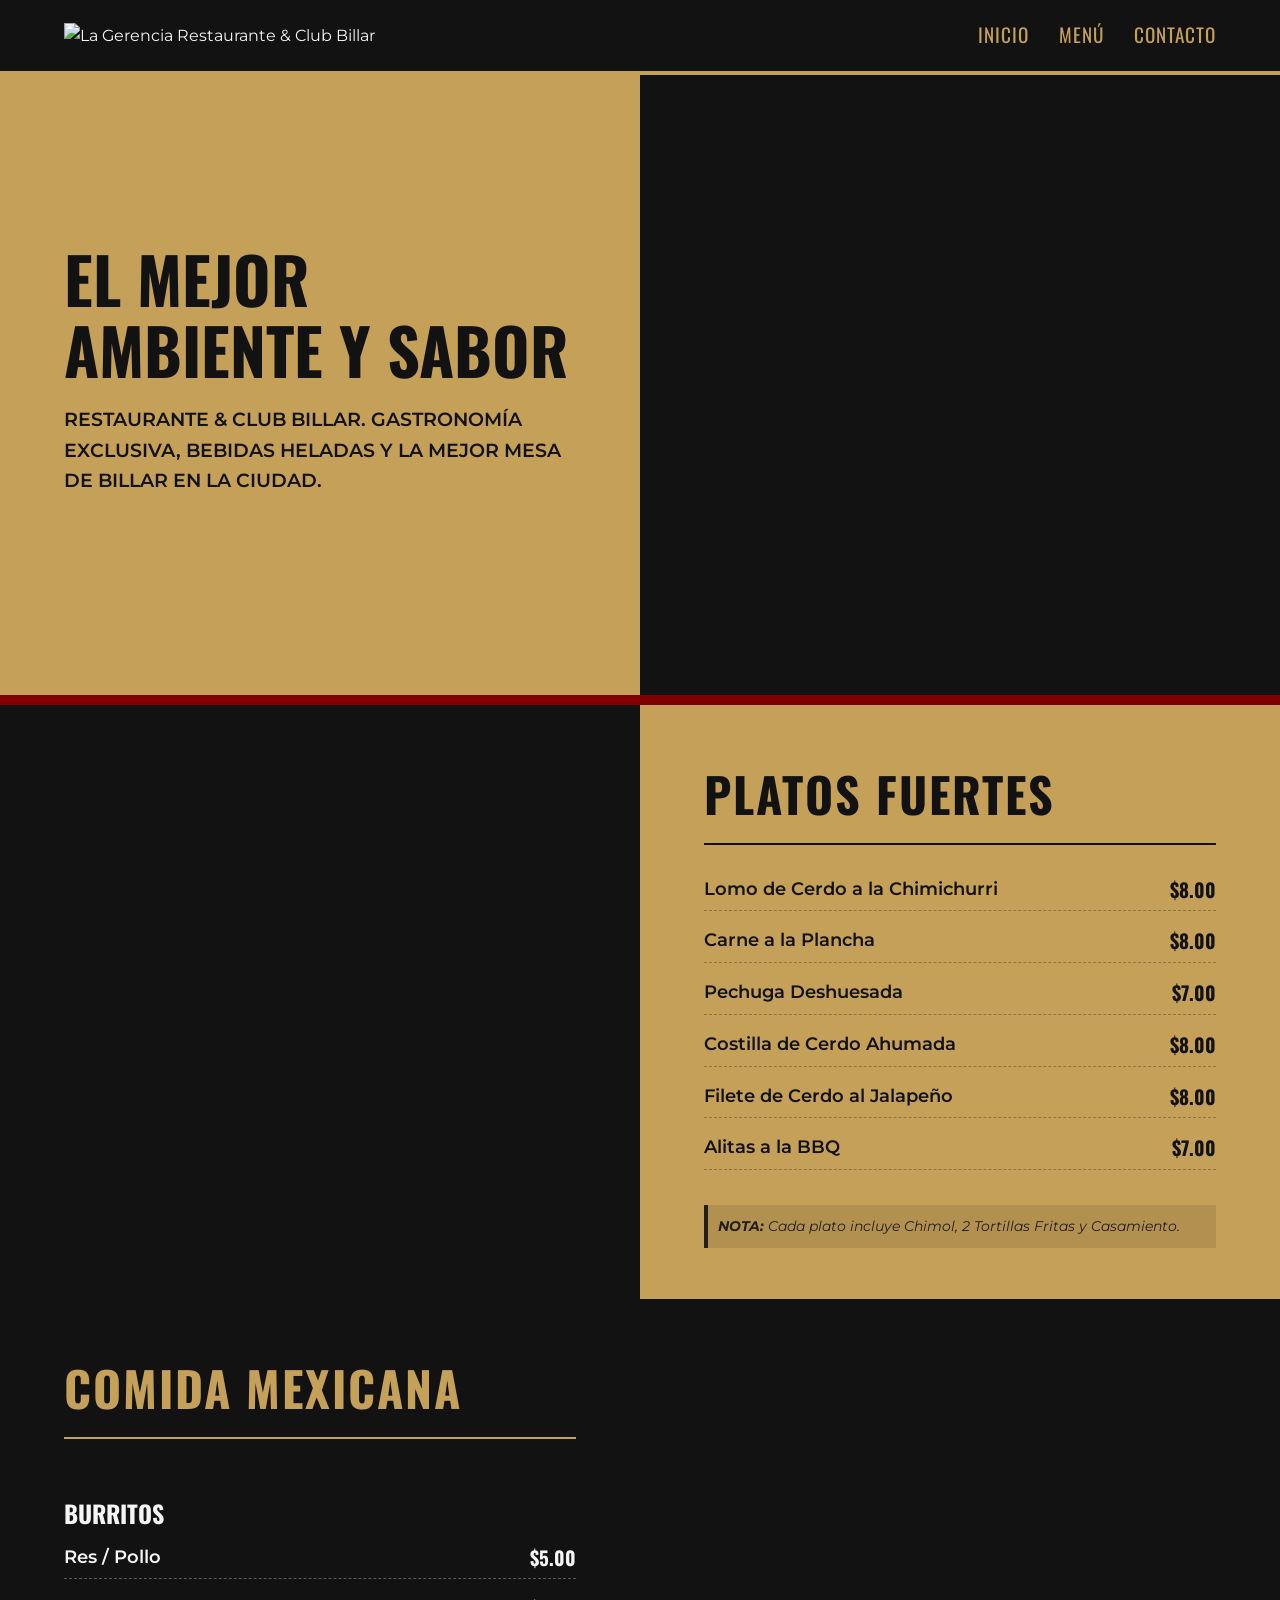
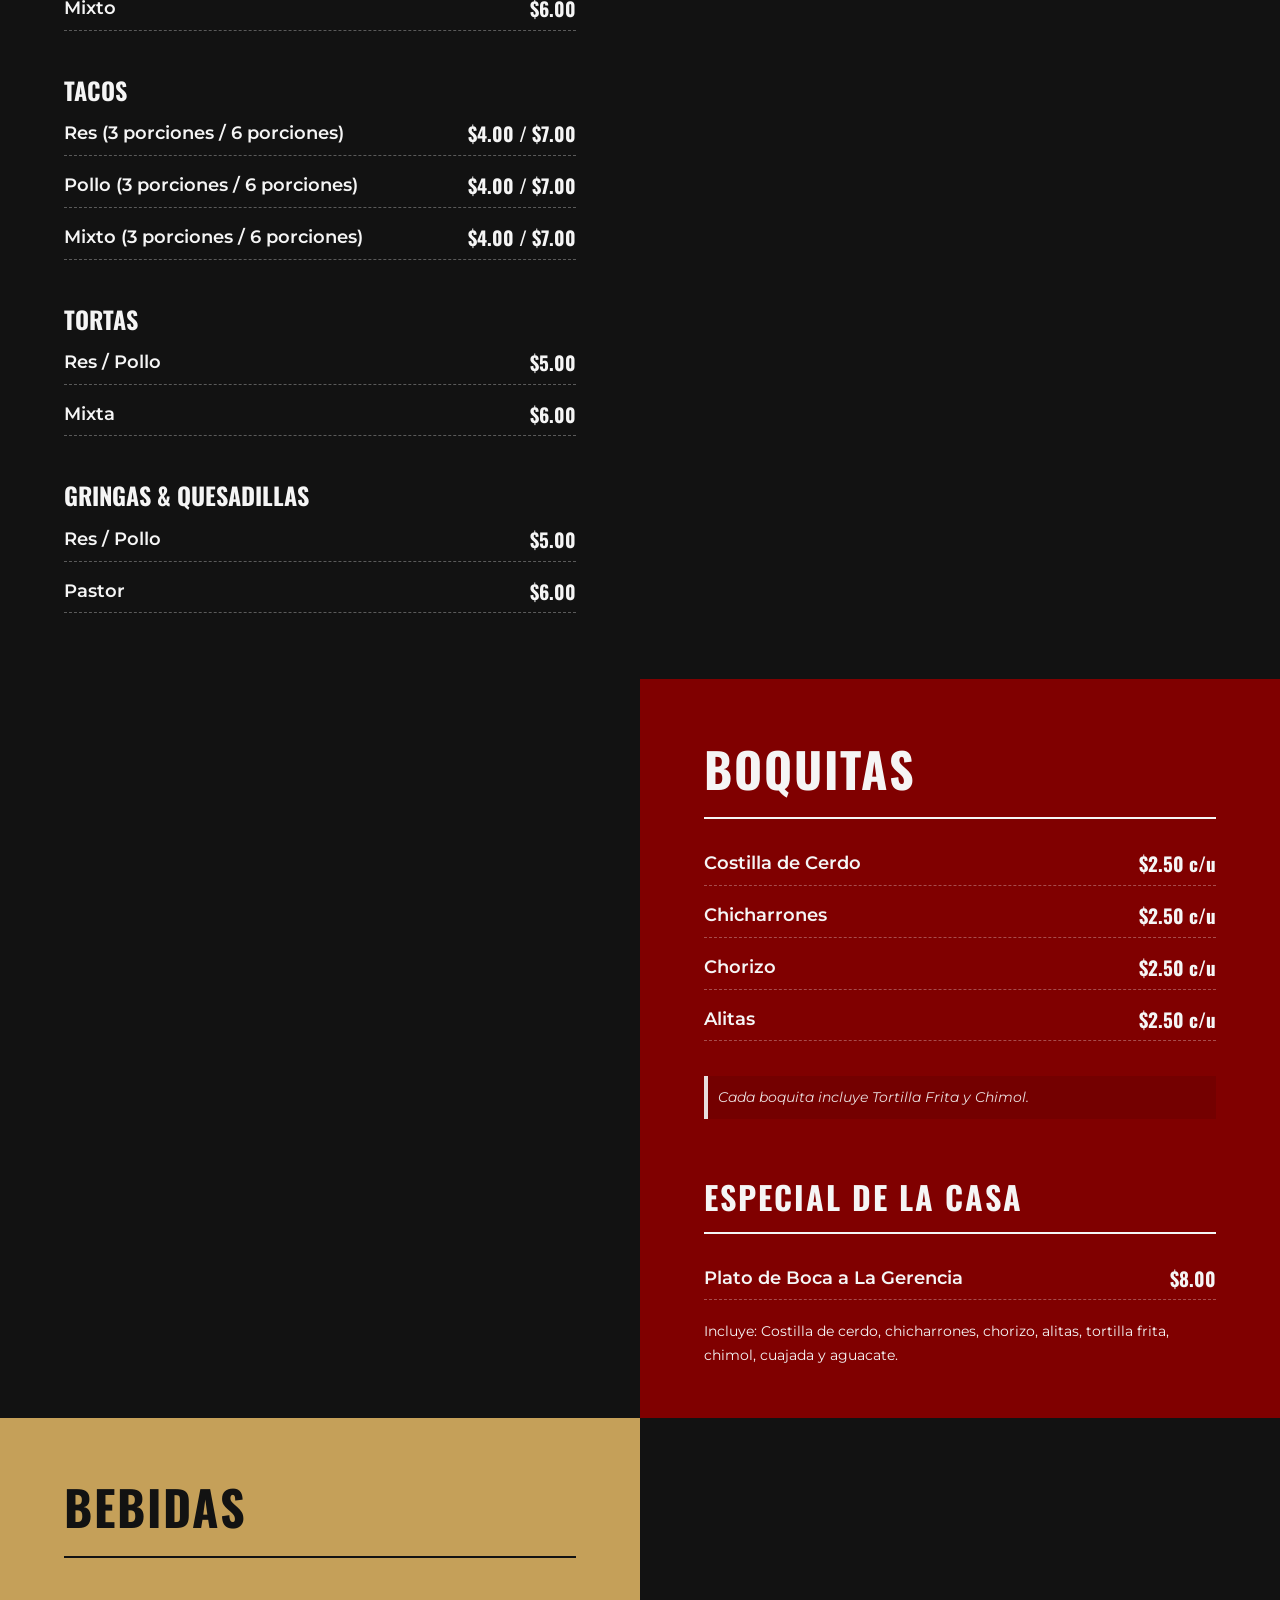
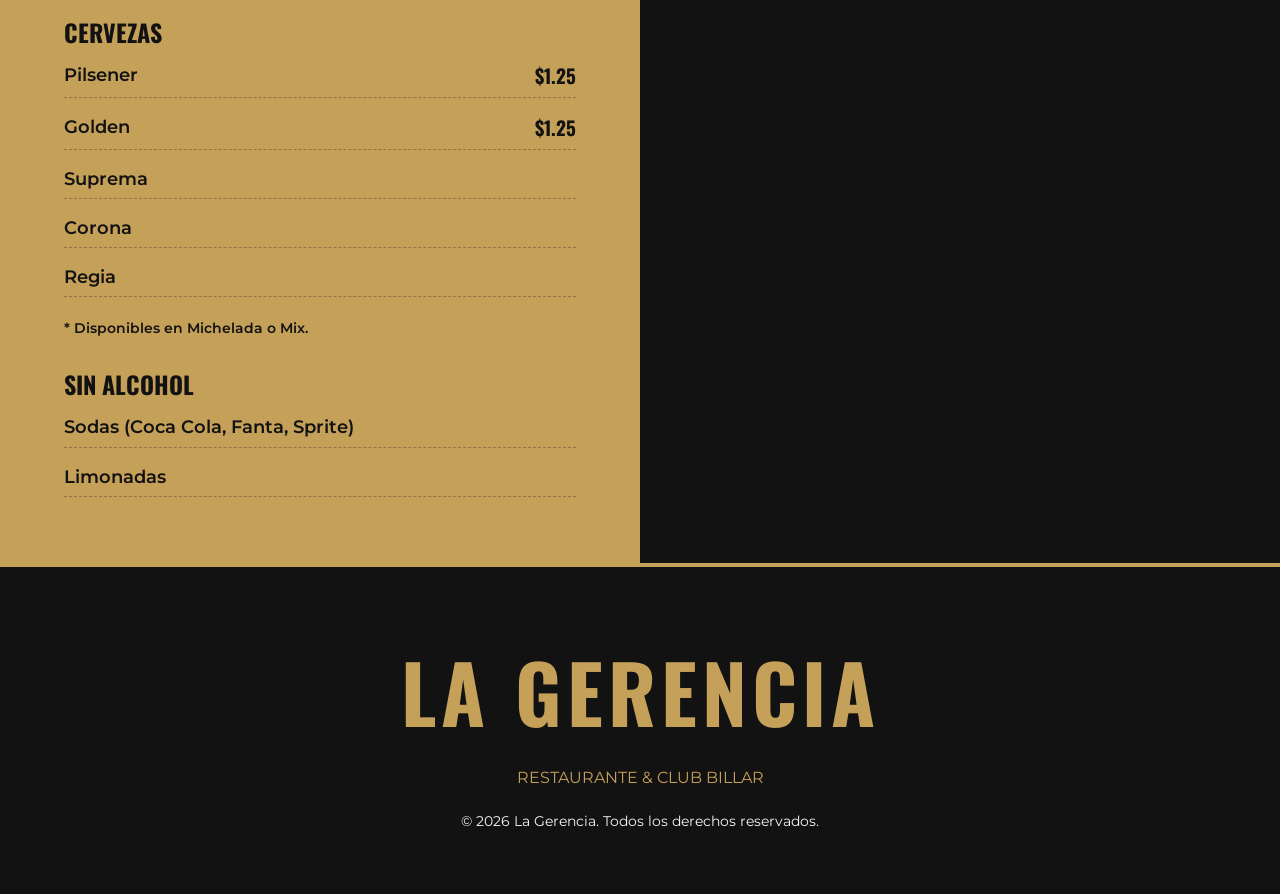
==== index.html @ 551b61a9 "Create index.html" ====
<!DOCTYPE html>
<html lang="es">
<head>
    <meta charset="UTF-8">
    <meta name="viewport" content="width=device-width, initial-scale=1.0">
    <title>La Gerencia - Restaurante & Club Billar</title>
    <link rel="preconnect" href="https://fonts.googleapis.com">
    <link rel="preconnect" href="https://fonts.gstatic.com" crossorigin>
    <link href="https://fonts.googleapis.com/css2?family=Oswald:wght@400;600;700&family=Montserrat:wght@300;400;600&display=swap" rel="stylesheet">
    
    <style>
        /*
         * © 2026 La Gerencia - Restaurante & Club Billar
         * Todos los derechos reservados.
         * Código desarrollado por Willy para La Gerencia.
         */

        * {
            margin: 0;
            padding: 0;
            box-sizing: border-box;
        }

        body {
            background-color: #121212;
            color: #F5F5F5;
            font-family: 'Montserrat', sans-serif;
            line-height: 1.6;
        }

        h1, h2, h3, h4 {
            font-family: 'Oswald', sans-serif;
            text-transform: uppercase;
        }

        header {
            display: flex;
            justify-content: space-between;
            align-items: center;
            padding: 20px 5%;
            background-color: #121212;
            border-bottom: 4px solid #C5A059;
            position: sticky;
            top: 0;
            z-index: 100;
        }

        .logo-container img {
            height: 80px;
            object-fit: contain;
        }

        nav ul {
            list-style: none;
            display: flex;
            gap: 30px;
        }

        nav ul li a {
            color: #C5A059;
            text-decoration: none;
            font-family: 'Oswald', sans-serif;
            font-size: 1.2rem;
            letter-spacing: 1px;
            transition: color 0.3s ease;
        }

        nav ul li a:hover {
            color: #800000;
        }

        .hero {
            display: grid;
            grid-template-columns: 1fr 1fr;
            min-height: 70vh;
            border-bottom: 10px solid #800000;
        }

        .hero-text {
            background-color: #C5A059;
            color: #121212;
            padding: 10%;
            display: flex;
            flex-direction: column;
            justify-content: center;
        }

        .hero-text h1 {
            font-size: 4rem;
            line-height: 1.1;
            margin-bottom: 20px;
        }

        .hero-text p {
            font-size: 1.2rem;
            font-weight: 600;
            margin-bottom: 30px;
        }

        .hero-image {
            background-image: url('https://images.unsplash.com/photo-1605338166540-eb5bf6364023?q=80&w=1000&auto=format&fit=crop');
            background-size: cover;
            background-position: center;
        }

        .editorial-section {
            display: grid;
            grid-template-columns: 1fr 1fr;
        }

        .editorial-content {
            padding: 8% 10%;
            display: flex;
            flex-direction: column;
            justify-content: center;
        }

        .editorial-image {
            background-size: cover;
            background-position: center;
            min-height: 500px;
        }

        .bg-black { background-color: #121212; color: #F5F5F5; }
        .bg-gold { background-color: #C5A059; color: #121212; }
        .bg-red { background-color: #800000; color: #F5F5F5; }

        .section-title {
            font-size: 3rem;
            margin-bottom: 30px;
            letter-spacing: 2px;
            border-bottom: 2px solid currentColor;
            padding-bottom: 10px;
        }

        .menu-list {
            list-style: none;
            width: 100%;
        }

        .menu-item {
            display: flex;
            justify-content: space-between;
            margin-bottom: 15px;
            font-size: 1.1rem;
            border-bottom: 1px dashed rgba(255,255,255,0.3);
            padding-bottom: 5px;
        }

        .bg-gold .menu-item { border-bottom: 1px dashed rgba(18,18,18,0.3); }

        .menu-item-name { font-weight: 600; }
        .menu-item-price { font-weight: 700; font-family: 'Oswald', sans-serif; font-size: 1.2rem; }
        
        .menu-note {
            margin-top: 20px;
            font-size: 0.9rem;
            font-style: italic;
            opacity: 0.9;
            background-color: rgba(0,0,0,0.1);
            padding: 10px;
            border-left: 4px solid currentColor;
        }

        .sub-category {
            margin-top: 25px;
            margin-bottom: 10px;
            font-size: 1.5rem;
            font-weight: 700;
            color: currentColor;
        }

        footer {
            background-color: #121212;
            color: #C5A059;
            text-align: center;
            padding: 60px 20px;
            border-top: 4px solid #C5A059;
        }

        footer h2 {
            font-size: 5rem;
            letter-spacing: 5px;
            margin-bottom: 10px;
        }

        @media (max-width: 768px) {
            .hero, .editorial-section {
                grid-template-columns: 1fr;
            }
            .hero-text h1 { font-size: 3rem; }
            nav ul { flex-direction: column; gap: 10px; text-align: right;}
            .editorial-image { min-height: 300px; }
            footer h2 { font-size: 3rem; }
        }
    </style>
</head>
<body>

    <header>
        <div class="logo-container">
            <img src="logo.png" alt="La Gerencia Restaurante & Club Billar">
        </div>
        <nav>
            <ul>
                <li><a href="#inicio">INICIO</a></li>
                <li><a href="#menu">MENÚ</a></li>
                <li><a href="#contacto">CONTACTO</a></li>
            </ul>
        </nav>
    </header>

    <section id="inicio" class="hero">
        <div class="hero-text">
            <h1>EL MEJOR AMBIENTE Y SABOR</h1>
            <p>RESTAURANTE & CLUB BILLAR. GASTRONOMÍA EXCLUSIVA, BEBIDAS HELADAS Y LA MEJOR MESA DE BILLAR EN LA CIUDAD.</p>
        </div>
        <div class="hero-image"></div>
    </section>

    <section id="menu" class="editorial-section">
        <div class="editorial-image" style="background-image: url('https://images.unsplash.com/photo-1544025162-833215be15f7?q=80&w=1000&auto=format&fit=crop');"></div>
        
        <div class="editorial-content bg-gold">
            <h2 class="section-title">Platos Fuertes</h2>
            <ul class="menu-list">
                <li class="menu-item">
                    <span class="menu-item-name">Lomo de Cerdo a la Chimichurri</span>
                    <span class="menu-item-price">$8.00</span>
                </li>
                <li class="menu-item">
                    <span class="menu-item-name">Carne a la Plancha</span>
                    <span class="menu-item-price">$8.00</span>
                </li>
                <li class="menu-item">
                    <span class="menu-item-name">Pechuga Deshuesada</span>
                    <span class="menu-item-price">$7.00</span>
                </li>
                <li class="menu-item">
                    <span class="menu-item-name">Costilla de Cerdo Ahumada</span>
                    <span class="menu-item-price">$8.00</span>
                </li>
                <li class="menu-item">
                    <span class="menu-item-name">Filete de Cerdo al Jalapeño</span>
                    <span class="menu-item-price">$8.00</span>
                </li>
                <li class="menu-item">
                    <span class="menu-item-name">Alitas a la BBQ</span>
                    <span class="menu-item-price">$7.00</span>
                </li>
            </ul>
            <div class="menu-note">
                <strong>NOTA:</strong> Cada plato incluye Chimol, 2 Tortillas Fritas y Casamiento.
            </div>
        </div>
    </section>

    <section class="editorial-section">
        <div class="editorial-content bg-black">
            <h2 class="section-title" style="color: #C5A059;">Comida Mexicana</h2>
            
            <h3 class="sub-category">Burritos</h3>
            <ul class="menu-list">
                <li class="menu-item"><span class="menu-item-name">Res / Pollo</span><span class="menu-item-price">$5.00</span></li>
                <li class="menu-item"><span class="menu-item-name">Mixto</span><span class="menu-item-price">$6.00</span></li>
            </ul>

            <h3 class="sub-category">Tacos</h3>
            <ul class="menu-list">
                <li class="menu-item"><span class="menu-item-name">Res (3 porciones / 6 porciones)</span><span class="menu-item-price">$4.00 / $7.00</span></li>
                <li class="menu-item"><span class="menu-item-name">Pollo (3 porciones / 6 porciones)</span><span class="menu-item-price">$4.00 / $7.00</span></li>
                <li class="menu-item"><span class="menu-item-name">Mixto (3 porciones / 6 porciones)</span><span class="menu-item-price">$4.00 / $7.00</span></li>
            </ul>

            <h3 class="sub-category">Tortas</h3>
            <ul class="menu-list">
                <li class="menu-item"><span class="menu-item-name">Res / Pollo</span><span class="menu-item-price">$5.00</span></li>
                <li class="menu-item"><span class="menu-item-name">Mixta</span><span class="menu-item-price">$6.00</span></li>
            </ul>

            <h3 class="sub-category">Gringas & Quesadillas</h3>
            <ul class="menu-list">
                <li class="menu-item"><span class="menu-item-name">Res / Pollo</span><span class="menu-item-price">$5.00</span></li>
                <li class="menu-item"><span class="menu-item-name">Pastor</span><span class="menu-item-price">$6.00</span></li>
            </ul>
        </div>
        <div class="editorial-image" style="background-image: url('https://images.unsplash.com/photo-1551504734-5ee1c4a1479b?q=80&w=1000&auto=format&fit=crop');"></div>
    </section>

    <section class="editorial-section">
        <div class="editorial-image" style="background-image: url('https://images.unsplash.com/photo-1628840042765-356cda07504e?q=80&w=1000&auto=format&fit=crop');"></div>
        
        <div class="editorial-content bg-red">
            <h2 class="section-title">Boquitas</h2>
            <ul class="menu-list">
                <li class="menu-item">
                    <span class="menu-item-name">Costilla de Cerdo</span>
                    <span class="menu-item-price">$2.50 c/u</span>
                </li>
                <li class="menu-item">
                    <span class="menu-item-name">Chicharrones</span>
                    <span class="menu-item-price">$2.50 c/u</span>
                </li>
                <li class="menu-item">
                    <span class="menu-item-name">Chorizo</span>
                    <span class="menu-item-price">$2.50 c/u</span>
                </li>
                <li class="menu-item">
                    <span class="menu-item-name">Alitas</span>
                    <span class="menu-item-price">$2.50 c/u</span>
                </li>
            </ul>
            <div class="menu-note">
                Cada boquita incluye Tortilla Frita y Chimol.
            </div>

            <br><br>
            <h2 class="section-title" style="font-size: 2rem;">Especial de la Casa</h2>
            <ul class="menu-list">
                <li class="menu-item">
                    <span class="menu-item-name">Plato de Boca a La Gerencia</span>
                    <span class="menu-item-price">$8.00</span>
                </li>
            </ul>
            <p style="font-size: 0.9rem; margin-top: 5px;">Incluye: Costilla de cerdo, chicharrones, chorizo, alitas, tortilla frita, chimol, cuajada y aguacate.</p>
        </div>
    </section>

    <section class="editorial-section">
        <div class="editorial-content bg-gold">
            <h2 class="section-title">Bebidas</h2>
            
            <h3 class="sub-category">Cervezas</h3>
            <ul class="menu-list">
                <li class="menu-item"><span class="menu-item-name">Pilsener</span><span class="menu-item-price">$1.25</span></li>
                <li class="menu-item"><span class="menu-item-name">Golden</span><span class="menu-item-price">$1.25</span></li>
                <li class="menu-item"><span class="menu-item-name">Suprema</span><span class="menu-item-price"></span></li>
                <li class="menu-item"><span class="menu-item-name">Corona</span><span class="menu-item-price"></span></li>
                <li class="menu-item"><span class="menu-item-name">Regia</span><span class="menu-item-price"></span></li>
            </ul>
            <p style="font-size: 0.9rem; margin-top: 5px; font-weight: 600;">* Disponibles en Michelada o Mix.</p>

            <h3 class="sub-category">Sin Alcohol</h3>
            <ul class="menu-list">
                <li class="menu-item"><span class="menu-item-name">Sodas (Coca Cola, Fanta, Sprite)</span><span class="menu-item-price"></span></li>
                <li class="menu-item"><span class="menu-item-name">Limonadas</span><span class="menu-item-price"></span></li>
            </ul>
        </div>
        <div class="editorial-image" style="background-image: url('https://images.unsplash.com/photo-1536935338788-846bb9981813?q=80&w=1000&auto=format&fit=crop');"></div>
    </section>

    <footer id="contacto">
        <h2>LA GERENCIA</h2>
        <p>RESTAURANTE & CLUB BILLAR</p>
        <p style="margin-top: 20px; font-family: 'Montserrat', sans-serif; font-size: 0.9rem; color: #F5F5F5;">
            © 2026 La Gerencia. Todos los derechos reservados.
        </p>
    </footer>

</body>
</html>
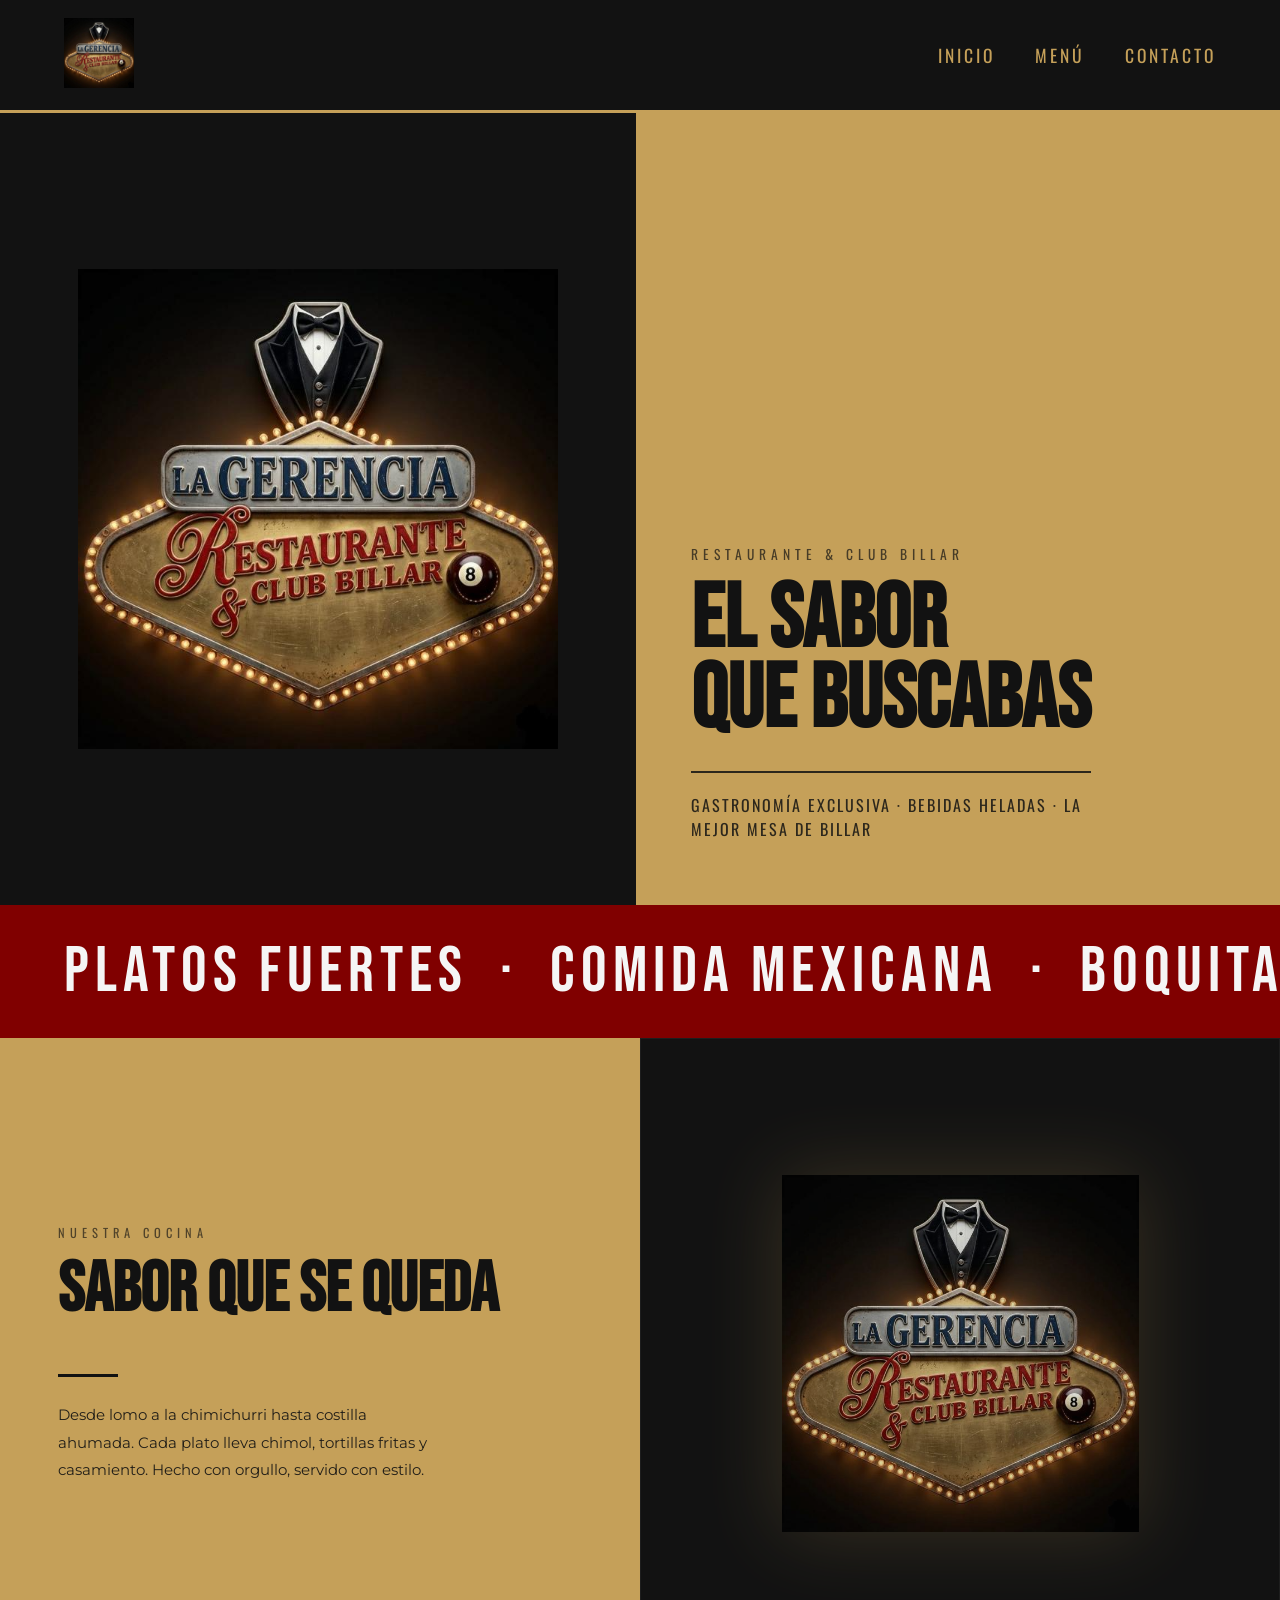
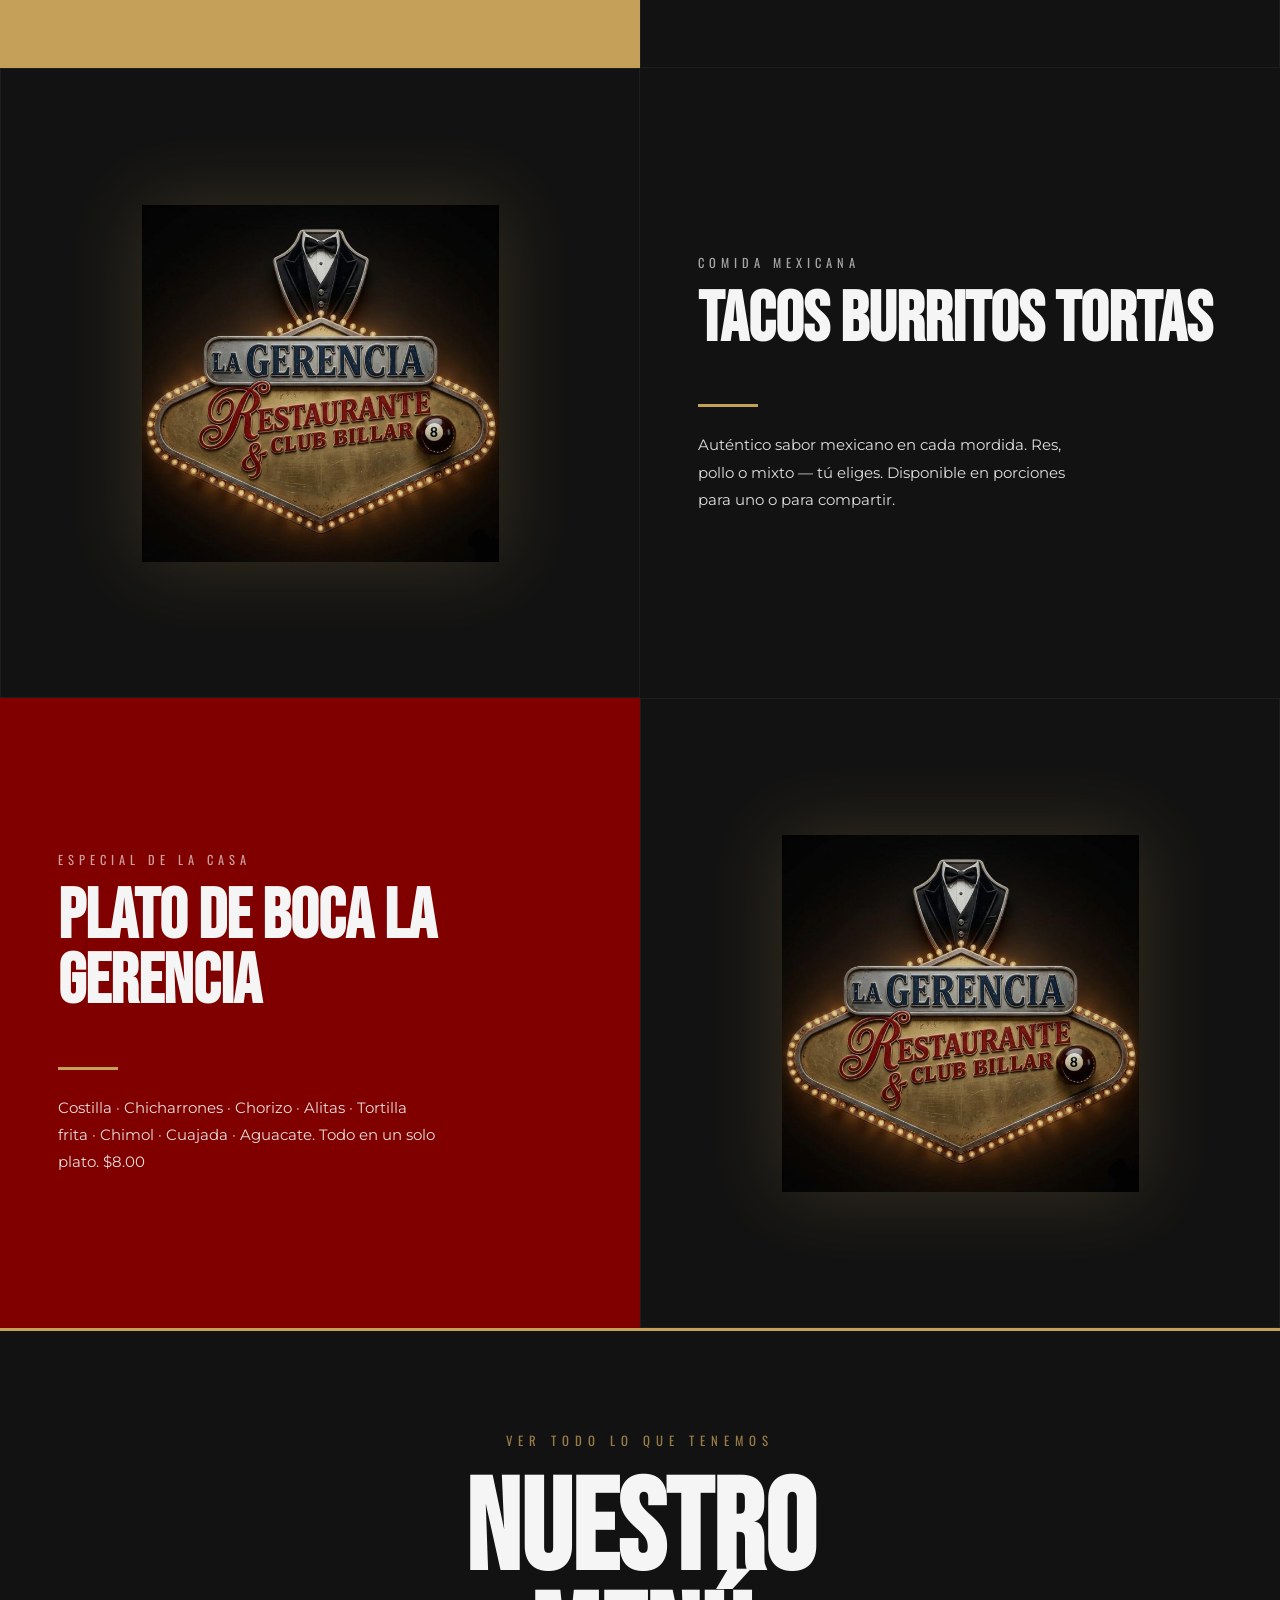
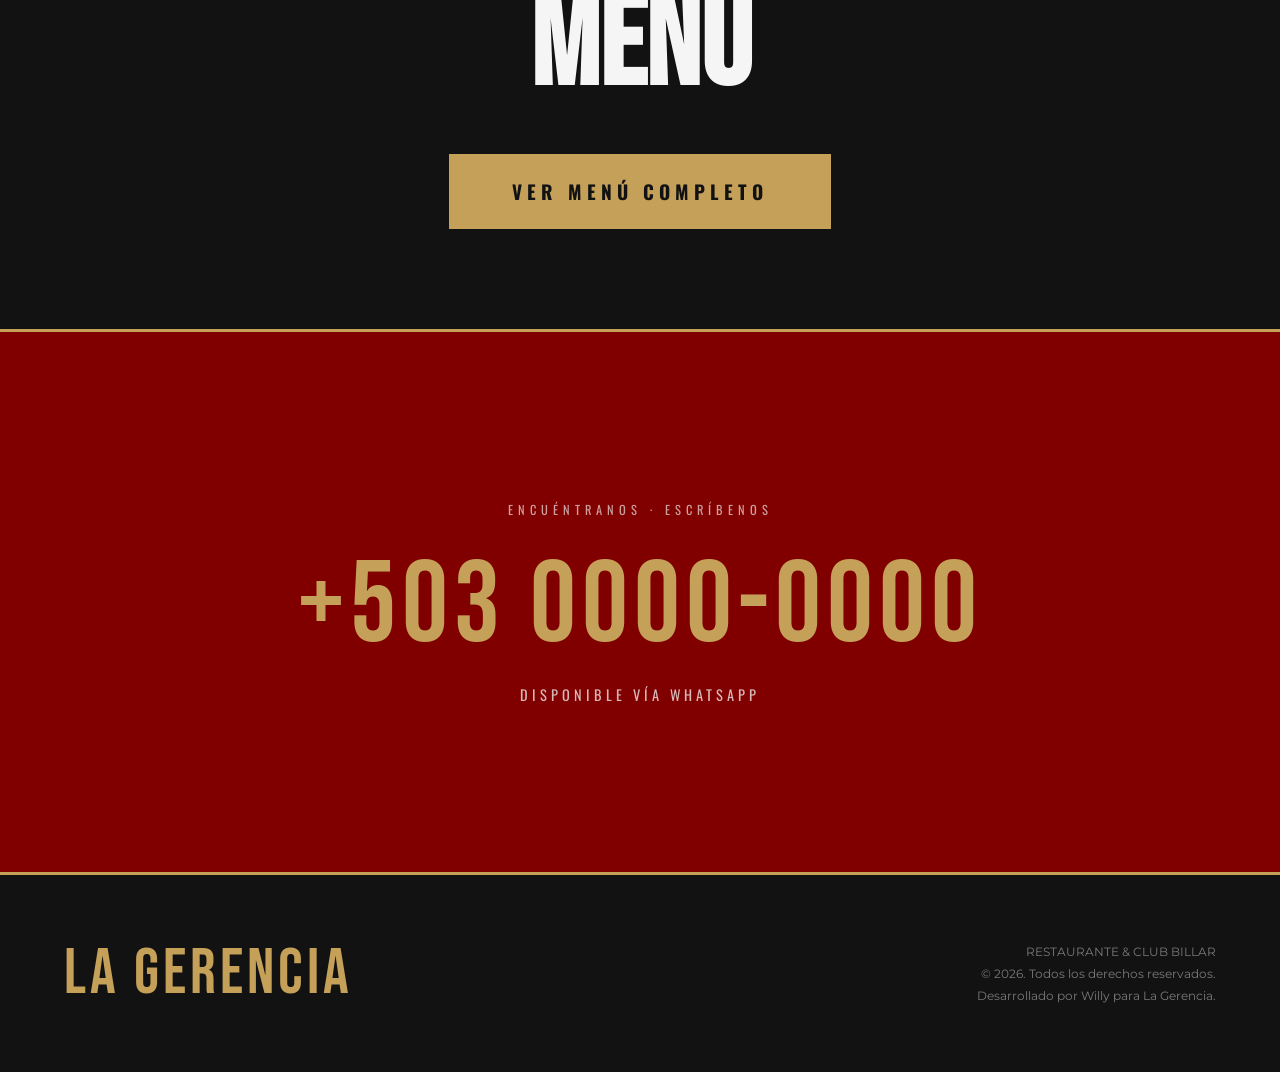
==== commit 94e646d2: "Fix title and update styles in index.html" ====
--- a/index.html
+++ b/index.html
@@ -3,358 +3,451 @@
 <head>
     <meta charset="UTF-8">
     <meta name="viewport" content="width=device-width, initial-scale=1.0">
-    <title>La Gerencia - Restaurante & Club Billar</title>
+    <title>La Gerencia — Restaurante & Club Billar</title>
     <link rel="preconnect" href="https://fonts.googleapis.com">
     <link rel="preconnect" href="https://fonts.gstatic.com" crossorigin>
-    <link href="https://fonts.googleapis.com/css2?family=Oswald:wght@400;600;700&family=Montserrat:wght@300;400;600&display=swap" rel="stylesheet">
-    
+    <link href="https://fonts.googleapis.com/css2?family=Oswald:wght@400;600;700&family=Bebas+Neue&family=Montserrat:wght@300;400;600&display=swap" rel="stylesheet">
+
     <style>
         /*
-         * © 2026 La Gerencia - Restaurante & Club Billar
+         * © 2026 La Gerencia — Restaurante & Club Billar
          * Todos los derechos reservados.
          * Código desarrollado por Willy para La Gerencia.
          */
 
-        * {
-            margin: 0;
-            padding: 0;
-            box-sizing: border-box;
-        }
+        * { margin: 0; padding: 0; box-sizing: border-box; }
+
+        html { scroll-behavior: smooth; }
 
         body {
             background-color: #121212;
             color: #F5F5F5;
             font-family: 'Montserrat', sans-serif;
-            line-height: 1.6;
-        }
-
-        h1, h2, h3, h4 {
-            font-family: 'Oswald', sans-serif;
-            text-transform: uppercase;
-        }
-
+            overflow-x: hidden;
+        }
+
+        /* ── HEADER ── */
         header {
             display: flex;
             justify-content: space-between;
             align-items: center;
-            padding: 20px 5%;
-            background-color: #121212;
-            border-bottom: 4px solid #C5A059;
+            padding: 18px 5%;
+            background-color: #121212;
+            border-bottom: 3px solid #C5A059;
             position: sticky;
             top: 0;
-            z-index: 100;
+            z-index: 200;
         }
 
         .logo-container img {
-            height: 80px;
+            height: 70px;
             object-fit: contain;
         }
 
         nav ul {
             list-style: none;
             display: flex;
-            gap: 30px;
+            gap: 40px;
         }
 
         nav ul li a {
             color: #C5A059;
             text-decoration: none;
             font-family: 'Oswald', sans-serif;
-            font-size: 1.2rem;
-            letter-spacing: 1px;
-            transition: color 0.3s ease;
-        }
-
-        nav ul li a:hover {
-            color: #800000;
-        }
-
+            font-size: 1.1rem;
+            letter-spacing: 3px;
+            transition: color 0.3s;
+        }
+
+        nav ul li a:hover { color: #800000; }
+
+        /* ── HERO ── */
         .hero {
             display: grid;
             grid-template-columns: 1fr 1fr;
+            min-height: 88vh;
+        }
+
+        .hero-left {
+            background-color: #121212;
+            display: flex;
+            align-items: center;
+            justify-content: center;
+            padding: 8%;
+            border-right: 4px solid #C5A059;
+        }
+
+        .hero-left img {
+            width: 100%;
+            max-width: 480px;
+            object-fit: contain;
+        }
+
+        .hero-right {
+            background-color: #C5A059;
+            display: flex;
+            flex-direction: column;
+            justify-content: flex-end;
+            padding: 8% 8% 10%;
+        }
+
+        .hero-right .eyebrow {
+            font-family: 'Oswald', sans-serif;
+            font-size: 0.85rem;
+            letter-spacing: 5px;
+            color: #121212;
+            opacity: 0.7;
+            margin-bottom: 16px;
+        }
+
+        .hero-right h1 {
+            font-family: 'Bebas Neue', sans-serif;
+            font-size: clamp(4rem, 7vw, 7rem);
+            line-height: 0.9;
+            color: #121212;
+            text-transform: uppercase;
+            margin-bottom: 30px;
+        }
+
+        .hero-right .tagline {
+            font-family: 'Oswald', sans-serif;
+            font-size: 1rem;
+            letter-spacing: 2px;
+            color: #121212;
+            opacity: 0.85;
+            border-top: 2px solid #121212;
+            padding-top: 20px;
+            max-width: 400px;
+        }
+
+        /* ── BANDA FULL WIDTH ── */
+        .band {
+            background-color: #800000;
+            padding: 28px 5%;
+            overflow: hidden;
+        }
+
+        .band-text {
+            font-family: 'Bebas Neue', sans-serif;
+            font-size: clamp(2.5rem, 5vw, 4.5rem);
+            letter-spacing: 6px;
+            color: #F5F5F5;
+            white-space: nowrap;
+            animation: marquee 18s linear infinite;
+            display: inline-block;
+        }
+
+        @keyframes marquee {
+            from { transform: translateX(0); }
+            to   { transform: translateX(-50%); }
+        }
+
+        /* ── SECCIÓN EDITORIAL (split) ── */
+        .split {
+            display: grid;
+            grid-template-columns: 1fr 1fr;
             min-height: 70vh;
-            border-bottom: 10px solid #800000;
-        }
-
-        .hero-text {
+        }
+
+        .split-img {
+            background-color: #121212;
+            display: flex;
+            align-items: center;
+            justify-content: center;
+            padding: 10%;
+            border: 1px solid #1e1e1e;
+        }
+
+        .split-img img {
+            width: 70%;
+            opacity: 0.85;
+            filter: drop-shadow(0 0 40px rgba(197,160,89,0.25));
+        }
+
+        .split-text {
+            display: flex;
+            flex-direction: column;
+            justify-content: center;
+            padding: 10% 9%;
+        }
+
+        .split-text.gold-bg  { background-color: #C5A059; color: #121212; }
+        .split-text.black-bg { background-color: #121212; color: #F5F5F5; }
+        .split-text.red-bg   { background-color: #800000; color: #F5F5F5; }
+
+        .label {
+            font-family: 'Oswald', sans-serif;
+            font-size: 0.78rem;
+            letter-spacing: 5px;
+            opacity: 0.65;
+            margin-bottom: 16px;
+            text-transform: uppercase;
+        }
+
+        .split-text h2 {
+            font-family: 'Bebas Neue', sans-serif;
+            font-size: clamp(3rem, 5.5vw, 5.5rem);
+            line-height: 0.92;
+            text-transform: uppercase;
+            margin-bottom: 28px;
+        }
+
+        .split-text p {
+            font-size: 0.95rem;
+            font-weight: 400;
+            line-height: 1.8;
+            opacity: 0.9;
+            max-width: 380px;
+        }
+
+        .gold-line {
+            width: 60px;
+            height: 3px;
+            background-color: #C5A059;
+            margin: 24px 0;
+        }
+
+        .red-line {
+            width: 60px;
+            height: 3px;
+            background-color: #800000;
+            margin: 24px 0;
+        }
+
+        .black-line {
+            width: 60px;
+            height: 3px;
+            background-color: #121212;
+            margin: 24px 0;
+        }
+
+        /* ── CTA MENÚ ── */
+        .menu-cta {
+            background-color: #121212;
+            border-top: 3px solid #C5A059;
+            border-bottom: 3px solid #C5A059;
+            display: flex;
+            flex-direction: column;
+            align-items: center;
+            justify-content: center;
+            padding: 100px 5%;
+            text-align: center;
+        }
+
+        .menu-cta .cta-label {
+            font-family: 'Oswald', sans-serif;
+            font-size: 0.8rem;
+            letter-spacing: 6px;
+            color: #C5A059;
+            margin-bottom: 24px;
+            opacity: 0.75;
+        }
+
+        .menu-cta h2 {
+            font-family: 'Bebas Neue', sans-serif;
+            font-size: clamp(4rem, 10vw, 10rem);
+            color: #F5F5F5;
+            line-height: 0.9;
+            margin-bottom: 50px;
+        }
+
+        .btn-menu {
+            display: inline-block;
+            padding: 20px 60px;
             background-color: #C5A059;
             color: #121212;
-            padding: 10%;
+            text-decoration: none;
+            font-family: 'Oswald', sans-serif;
+            font-size: 1.2rem;
+            letter-spacing: 5px;
+            font-weight: 700;
+            transition: background-color 0.3s, color 0.3s;
+            border: 3px solid #C5A059;
+        }
+
+        .btn-menu:hover {
+            background-color: transparent;
+            color: #C5A059;
+        }
+
+        /* ── CONTACTO ── */
+        #contacto {
+            background-color: #800000;
             display: flex;
             flex-direction: column;
+            align-items: center;
             justify-content: center;
-        }
-
-        .hero-text h1 {
-            font-size: 4rem;
-            line-height: 1.1;
+            padding: 120px 5%;
+            text-align: center;
+            min-height: 60vh;
+        }
+
+        #contacto .label { color: #F5F5F5; margin-bottom: 30px; }
+
+        #contacto .big-number {
+            font-family: 'Bebas Neue', sans-serif;
+            font-size: clamp(3.5rem, 9vw, 9rem);
+            color: #C5A059;
+            letter-spacing: 6px;
+            line-height: 1;
             margin-bottom: 20px;
         }
 
-        .hero-text p {
-            font-size: 1.2rem;
-            font-weight: 600;
-            margin-bottom: 30px;
-        }
-
-        .hero-image {
-            background-image: url('https://images.unsplash.com/photo-1605338166540-eb5bf6364023?q=80&w=1000&auto=format&fit=crop');
-            background-size: cover;
-            background-position: center;
-        }
-
-        .editorial-section {
-            display: grid;
-            grid-template-columns: 1fr 1fr;
-        }
-
-        .editorial-content {
-            padding: 8% 10%;
-            display: flex;
-            flex-direction: column;
-            justify-content: center;
-        }
-
-        .editorial-image {
-            background-size: cover;
-            background-position: center;
-            min-height: 500px;
-        }
-
-        .bg-black { background-color: #121212; color: #F5F5F5; }
-        .bg-gold { background-color: #C5A059; color: #121212; }
-        .bg-red { background-color: #800000; color: #F5F5F5; }
-
-        .section-title {
-            font-size: 3rem;
-            margin-bottom: 30px;
-            letter-spacing: 2px;
-            border-bottom: 2px solid currentColor;
-            padding-bottom: 10px;
-        }
-
-        .menu-list {
-            list-style: none;
-            width: 100%;
-        }
-
-        .menu-item {
+        #contacto .sub {
+            font-family: 'Oswald', sans-serif;
+            font-size: 0.9rem;
+            letter-spacing: 4px;
+            color: #F5F5F5;
+            opacity: 0.75;
+        }
+
+        /* ── FOOTER ── */
+        footer {
+            background-color: #121212;
+            border-top: 3px solid #C5A059;
+            padding: 60px 5%;
             display: flex;
             justify-content: space-between;
-            margin-bottom: 15px;
-            font-size: 1.1rem;
-            border-bottom: 1px dashed rgba(255,255,255,0.3);
-            padding-bottom: 5px;
-        }
-
-        .bg-gold .menu-item { border-bottom: 1px dashed rgba(18,18,18,0.3); }
-
-        .menu-item-name { font-weight: 600; }
-        .menu-item-price { font-weight: 700; font-family: 'Oswald', sans-serif; font-size: 1.2rem; }
-        
-        .menu-note {
-            margin-top: 20px;
-            font-size: 0.9rem;
-            font-style: italic;
-            opacity: 0.9;
-            background-color: rgba(0,0,0,0.1);
-            padding: 10px;
-            border-left: 4px solid currentColor;
-        }
-
-        .sub-category {
-            margin-top: 25px;
-            margin-bottom: 10px;
-            font-size: 1.5rem;
-            font-weight: 700;
-            color: currentColor;
-        }
-
-        footer {
-            background-color: #121212;
+            align-items: center;
+        }
+
+        footer .footer-brand {
+            font-family: 'Bebas Neue', sans-serif;
+            font-size: clamp(2.5rem, 5vw, 4.5rem);
             color: #C5A059;
-            text-align: center;
-            padding: 60px 20px;
-            border-top: 4px solid #C5A059;
-        }
-
-        footer h2 {
-            font-size: 5rem;
-            letter-spacing: 5px;
-            margin-bottom: 10px;
-        }
-
+            letter-spacing: 4px;
+        }
+
+        footer .footer-copy {
+            font-family: 'Montserrat', sans-serif;
+            font-size: 0.75rem;
+            color: #F5F5F5;
+            opacity: 0.45;
+            text-align: right;
+            line-height: 1.8;
+        }
+
+        /* ── RESPONSIVE ── */
         @media (max-width: 768px) {
-            .hero, .editorial-section {
+            .hero, .split {
                 grid-template-columns: 1fr;
             }
-            .hero-text h1 { font-size: 3rem; }
-            nav ul { flex-direction: column; gap: 10px; text-align: right;}
-            .editorial-image { min-height: 300px; }
-            footer h2 { font-size: 3rem; }
+            .hero-left {
+                min-height: 50vw;
+                border-right: none;
+                border-bottom: 4px solid #C5A059;
+                padding: 12% 15%;
+            }
+            .split-img { min-height: 300px; }
+            nav ul { gap: 16px; }
+            nav ul li a { font-size: 0.9rem; letter-spacing: 2px; }
+            footer { flex-direction: column; gap: 20px; text-align: center; }
+            footer .footer-copy { text-align: center; }
+        }
+
+        @media (max-width: 480px) {
+            nav ul { gap: 10px; }
+            .btn-menu { padding: 16px 36px; font-size: 1rem; }
         }
     </style>
 </head>
 <body>
 
+    <!-- HEADER -->
     <header>
         <div class="logo-container">
-            <img src="logo.png" alt="La Gerencia Restaurante & Club Billar">
+            <img src="logo.png" alt="La Gerencia">
         </div>
         <nav>
             <ul>
                 <li><a href="#inicio">INICIO</a></li>
-                <li><a href="#menu">MENÚ</a></li>
+                <li><a href="menu.html">MENÚ</a></li>
                 <li><a href="#contacto">CONTACTO</a></li>
             </ul>
         </nav>
     </header>
 
+    <!-- HERO -->
     <section id="inicio" class="hero">
-        <div class="hero-text">
-            <h1>EL MEJOR AMBIENTE Y SABOR</h1>
-            <p>RESTAURANTE & CLUB BILLAR. GASTRONOMÍA EXCLUSIVA, BEBIDAS HELADAS Y LA MEJOR MESA DE BILLAR EN LA CIUDAD.</p>
-        </div>
-        <div class="hero-image"></div>
-    </section>
-
-    <section id="menu" class="editorial-section">
-        <div class="editorial-image" style="background-image: url('https://images.unsplash.com/photo-1544025162-833215be15f7?q=80&w=1000&auto=format&fit=crop');"></div>
-        
-        <div class="editorial-content bg-gold">
-            <h2 class="section-title">Platos Fuertes</h2>
-            <ul class="menu-list">
-                <li class="menu-item">
-                    <span class="menu-item-name">Lomo de Cerdo a la Chimichurri</span>
-                    <span class="menu-item-price">$8.00</span>
-                </li>
-                <li class="menu-item">
-                    <span class="menu-item-name">Carne a la Plancha</span>
-                    <span class="menu-item-price">$8.00</span>
-                </li>
-                <li class="menu-item">
-                    <span class="menu-item-name">Pechuga Deshuesada</span>
-                    <span class="menu-item-price">$7.00</span>
-                </li>
-                <li class="menu-item">
-                    <span class="menu-item-name">Costilla de Cerdo Ahumada</span>
-                    <span class="menu-item-price">$8.00</span>
-                </li>
-                <li class="menu-item">
-                    <span class="menu-item-name">Filete de Cerdo al Jalapeño</span>
-                    <span class="menu-item-price">$8.00</span>
-                </li>
-                <li class="menu-item">
-                    <span class="menu-item-name">Alitas a la BBQ</span>
-                    <span class="menu-item-price">$7.00</span>
-                </li>
-            </ul>
-            <div class="menu-note">
-                <strong>NOTA:</strong> Cada plato incluye Chimol, 2 Tortillas Fritas y Casamiento.
-            </div>
-        </div>
-    </section>
-
-    <section class="editorial-section">
-        <div class="editorial-content bg-black">
-            <h2 class="section-title" style="color: #C5A059;">Comida Mexicana</h2>
-            
-            <h3 class="sub-category">Burritos</h3>
-            <ul class="menu-list">
-                <li class="menu-item"><span class="menu-item-name">Res / Pollo</span><span class="menu-item-price">$5.00</span></li>
-                <li class="menu-item"><span class="menu-item-name">Mixto</span><span class="menu-item-price">$6.00</span></li>
-            </ul>
-
-            <h3 class="sub-category">Tacos</h3>
-            <ul class="menu-list">
-                <li class="menu-item"><span class="menu-item-name">Res (3 porciones / 6 porciones)</span><span class="menu-item-price">$4.00 / $7.00</span></li>
-                <li class="menu-item"><span class="menu-item-name">Pollo (3 porciones / 6 porciones)</span><span class="menu-item-price">$4.00 / $7.00</span></li>
-                <li class="menu-item"><span class="menu-item-name">Mixto (3 porciones / 6 porciones)</span><span class="menu-item-price">$4.00 / $7.00</span></li>
-            </ul>
-
-            <h3 class="sub-category">Tortas</h3>
-            <ul class="menu-list">
-                <li class="menu-item"><span class="menu-item-name">Res / Pollo</span><span class="menu-item-price">$5.00</span></li>
-                <li class="menu-item"><span class="menu-item-name">Mixta</span><span class="menu-item-price">$6.00</span></li>
-            </ul>
-
-            <h3 class="sub-category">Gringas & Quesadillas</h3>
-            <ul class="menu-list">
-                <li class="menu-item"><span class="menu-item-name">Res / Pollo</span><span class="menu-item-price">$5.00</span></li>
-                <li class="menu-item"><span class="menu-item-name">Pastor</span><span class="menu-item-price">$6.00</span></li>
-            </ul>
-        </div>
-        <div class="editorial-image" style="background-image: url('https://images.unsplash.com/photo-1551504734-5ee1c4a1479b?q=80&w=1000&auto=format&fit=crop');"></div>
-    </section>
-
-    <section class="editorial-section">
-        <div class="editorial-image" style="background-image: url('https://images.unsplash.com/photo-1628840042765-356cda07504e?q=80&w=1000&auto=format&fit=crop');"></div>
-        
-        <div class="editorial-content bg-red">
-            <h2 class="section-title">Boquitas</h2>
-            <ul class="menu-list">
-                <li class="menu-item">
-                    <span class="menu-item-name">Costilla de Cerdo</span>
-                    <span class="menu-item-price">$2.50 c/u</span>
-                </li>
-                <li class="menu-item">
-                    <span class="menu-item-name">Chicharrones</span>
-                    <span class="menu-item-price">$2.50 c/u</span>
-                </li>
-                <li class="menu-item">
-                    <span class="menu-item-name">Chorizo</span>
-                    <span class="menu-item-price">$2.50 c/u</span>
-                </li>
-                <li class="menu-item">
-                    <span class="menu-item-name">Alitas</span>
-                    <span class="menu-item-price">$2.50 c/u</span>
-                </li>
-            </ul>
-            <div class="menu-note">
-                Cada boquita incluye Tortilla Frita y Chimol.
-            </div>
-
-            <br><br>
-            <h2 class="section-title" style="font-size: 2rem;">Especial de la Casa</h2>
-            <ul class="menu-list">
-                <li class="menu-item">
-                    <span class="menu-item-name">Plato de Boca a La Gerencia</span>
-                    <span class="menu-item-price">$8.00</span>
-                </li>
-            </ul>
-            <p style="font-size: 0.9rem; margin-top: 5px;">Incluye: Costilla de cerdo, chicharrones, chorizo, alitas, tortilla frita, chimol, cuajada y aguacate.</p>
-        </div>
-    </section>
-
-    <section class="editorial-section">
-        <div class="editorial-content bg-gold">
-            <h2 class="section-title">Bebidas</h2>
-            
-            <h3 class="sub-category">Cervezas</h3>
-            <ul class="menu-list">
-                <li class="menu-item"><span class="menu-item-name">Pilsener</span><span class="menu-item-price">$1.25</span></li>
-                <li class="menu-item"><span class="menu-item-name">Golden</span><span class="menu-item-price">$1.25</span></li>
-                <li class="menu-item"><span class="menu-item-name">Suprema</span><span class="menu-item-price"></span></li>
-                <li class="menu-item"><span class="menu-item-name">Corona</span><span class="menu-item-price"></span></li>
-                <li class="menu-item"><span class="menu-item-name">Regia</span><span class="menu-item-price"></span></li>
-            </ul>
-            <p style="font-size: 0.9rem; margin-top: 5px; font-weight: 600;">* Disponibles en Michelada o Mix.</p>
-
-            <h3 class="sub-category">Sin Alcohol</h3>
-            <ul class="menu-list">
-                <li class="menu-item"><span class="menu-item-name">Sodas (Coca Cola, Fanta, Sprite)</span><span class="menu-item-price"></span></li>
-                <li class="menu-item"><span class="menu-item-name">Limonadas</span><span class="menu-item-price"></span></li>
-            </ul>
-        </div>
-        <div class="editorial-image" style="background-image: url('https://images.unsplash.com/photo-1536935338788-846bb9981813?q=80&w=1000&auto=format&fit=crop');"></div>
-    </section>
-
-    <footer id="contacto">
-        <h2>LA GERENCIA</h2>
-        <p>RESTAURANTE & CLUB BILLAR</p>
-        <p style="margin-top: 20px; font-family: 'Montserrat', sans-serif; font-size: 0.9rem; color: #F5F5F5;">
-            © 2026 La Gerencia. Todos los derechos reservados.
-        </p>
+        <div class="hero-left">
+            <img src="logo.png" alt="La Gerencia Logo">
+        </div>
+        <div class="hero-right">
+            <span class="eyebrow">RESTAURANTE & CLUB BILLAR</span>
+            <h1>EL SABOR<br>QUE BUSCABAS</h1>
+            <p class="tagline">GASTRONOMÍA EXCLUSIVA · BEBIDAS HELADAS · LA MEJOR MESA DE BILLAR</p>
+        </div>
+    </section>
+
+    <!-- BANDA ANIMADA -->
+    <div class="band">
+        <span class="band-text">
+            PLATOS FUERTES &nbsp;·&nbsp; COMIDA MEXICANA &nbsp;·&nbsp; BOQUITAS &nbsp;·&nbsp; CERVEZAS &nbsp;·&nbsp; CLUB BILLAR &nbsp;·&nbsp;
+            PLATOS FUERTES &nbsp;·&nbsp; COMIDA MEXICANA &nbsp;·&nbsp; BOQUITAS &nbsp;·&nbsp; CERVEZAS &nbsp;·&nbsp; CLUB BILLAR &nbsp;·&nbsp;
+        </span>
+    </div>
+
+    <!-- SECCIÓN 1 -->
+    <section class="split">
+        <div class="split-text gold-bg">
+            <span class="label">NUESTRA COCINA</span>
+            <h2>SABOR QUE SE QUEDA</h2>
+            <div class="black-line"></div>
+            <p>Desde lomo a la chimichurri hasta costilla ahumada. Cada plato lleva chimol, tortillas fritas y casamiento. Hecho con orgullo, servido con estilo.</p>
+        </div>
+        <div class="split-img">
+            <img src="logo.png" alt="La Gerencia">
+        </div>
+    </section>
+
+    <!-- SECCIÓN 2 -->
+    <section class="split">
+        <div class="split-img">
+            <img src="logo.png" alt="La Gerencia">
+        </div>
+        <div class="split-text black-bg">
+            <span class="label">COMIDA MEXICANA</span>
+            <h2>TACOS BURRITOS TORTAS</h2>
+            <div class="gold-line"></div>
+            <p>Auténtico sabor mexicano en cada mordida. Res, pollo o mixto — tú eliges. Disponible en porciones para uno o para compartir.</p>
+        </div>
+    </section>
+
+    <!-- SECCIÓN 3 -->
+    <section class="split">
+        <div class="split-text red-bg">
+            <span class="label">ESPECIAL DE LA CASA</span>
+            <h2>PLATO DE BOCA LA GERENCIA</h2>
+            <div class="gold-line"></div>
+            <p>Costilla · Chicharrones · Chorizo · Alitas · Tortilla frita · Chimol · Cuajada · Aguacate. Todo en un solo plato. $8.00</p>
+        </div>
+        <div class="split-img">
+            <img src="logo.png" alt="La Gerencia">
+        </div>
+    </section>
+
+    <!-- CTA MENÚ -->
+    <section class="menu-cta">
+        <span class="cta-label">VER TODO LO QUE TENEMOS</span>
+        <h2>NUESTRO<br>MENÚ</h2>
+        <a href="menu.html" class="btn-menu">VER MENÚ COMPLETO</a>
+    </section>
+
+    <!-- CONTACTO -->
+    <section id="contacto">
+        <span class="label">ENCUÉNTRANOS · ESCRÍBENOS</span>
+        <div class="big-number">+503 0000-0000</div>
+        <p class="sub">DISPONIBLE VÍA WHATSAPP</p>
+    </section>
+
+    <!-- FOOTER -->
+    <footer>
+        <div class="footer-brand">LA GERENCIA</div>
+        <div class="footer-copy">
+            RESTAURANTE & CLUB BILLAR<br>
+            © 2026. Todos los derechos reservados.<br>
+            Desarrollado por Willy para La Gerencia.
+        </div>
     </footer>
 
 </body>
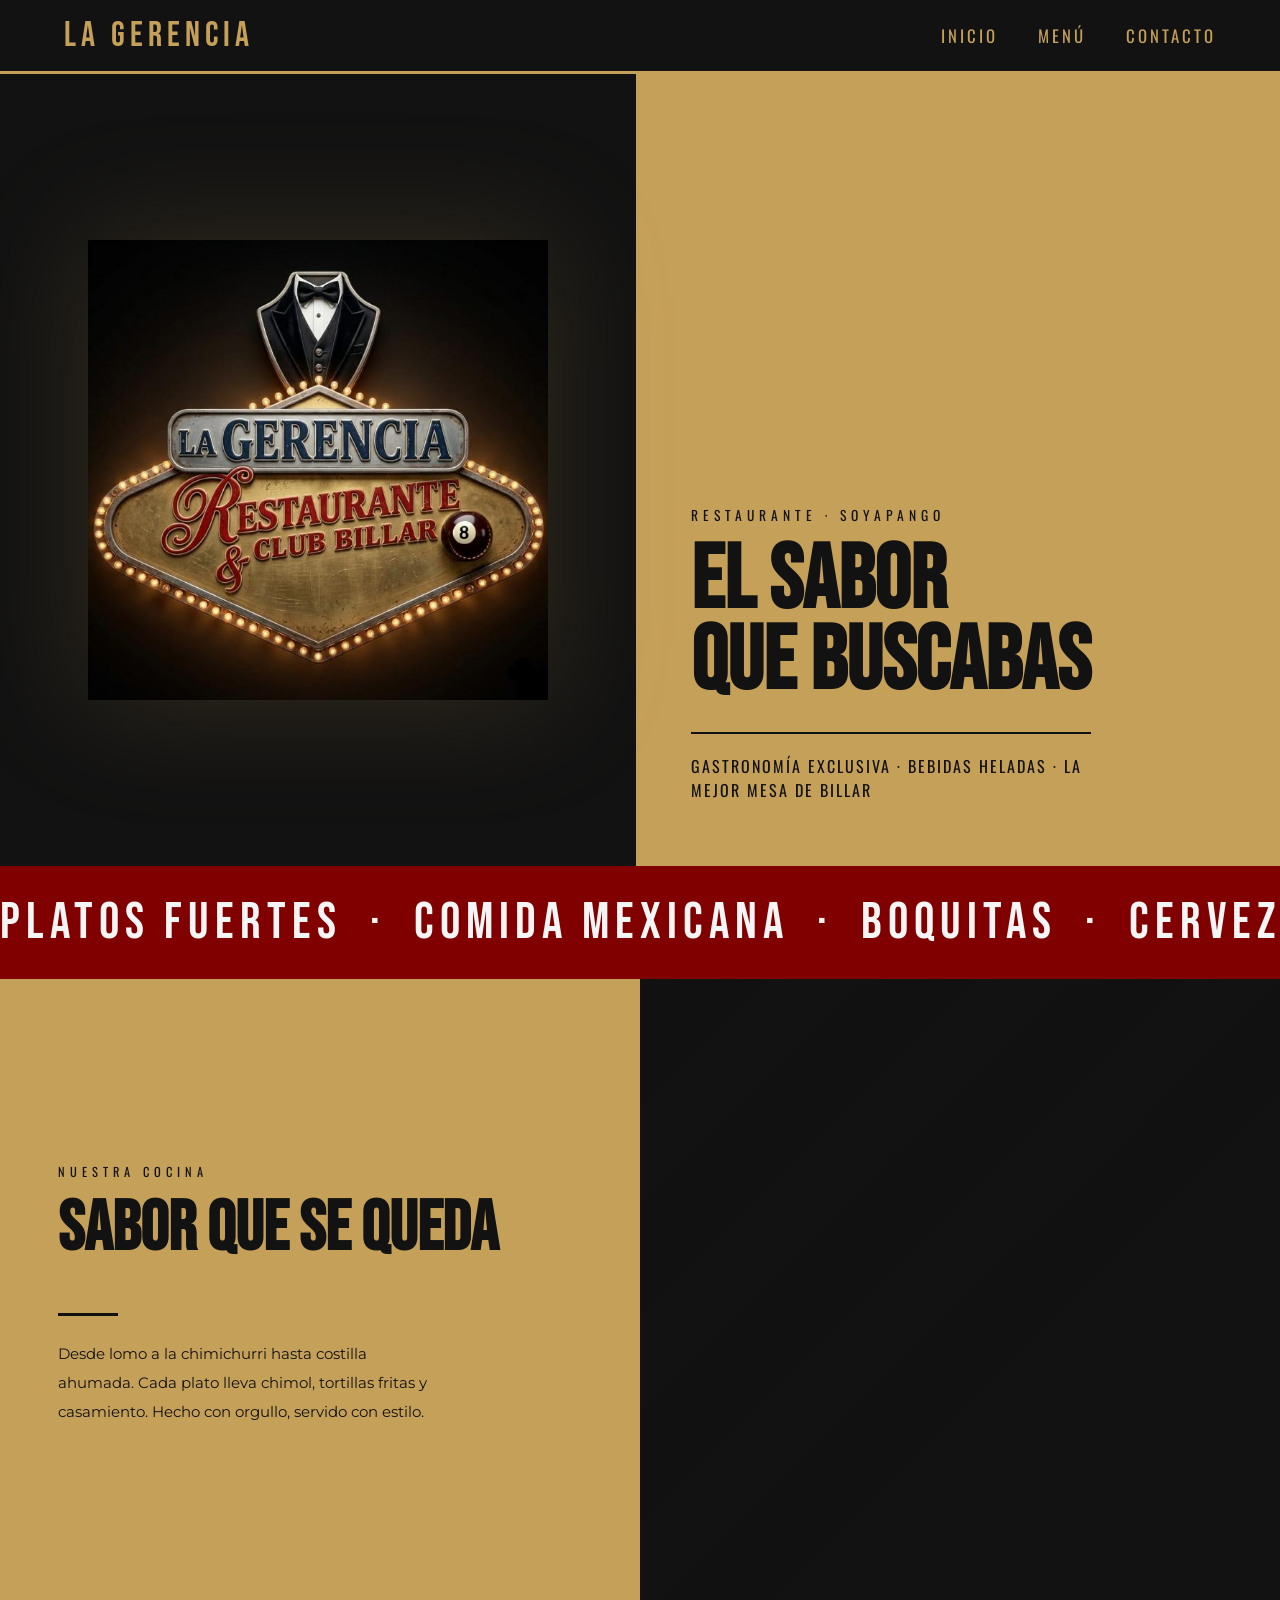
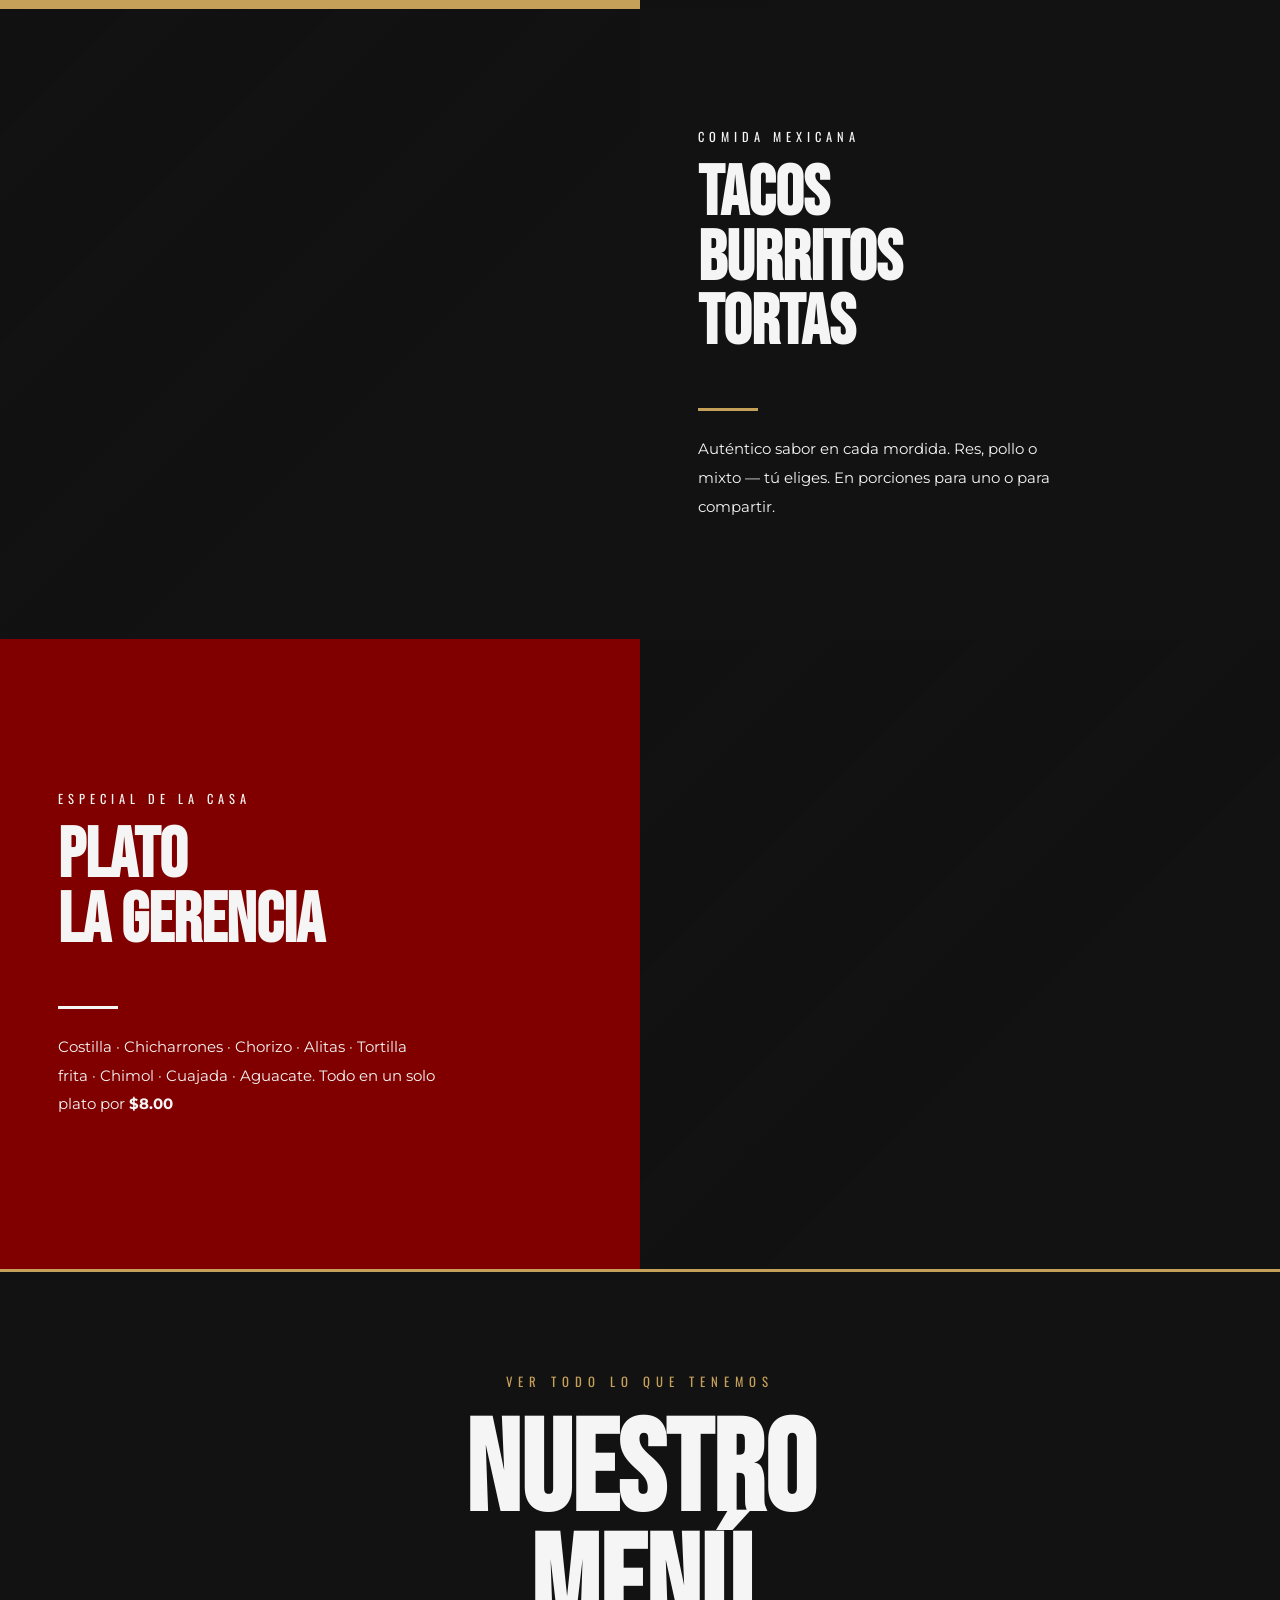
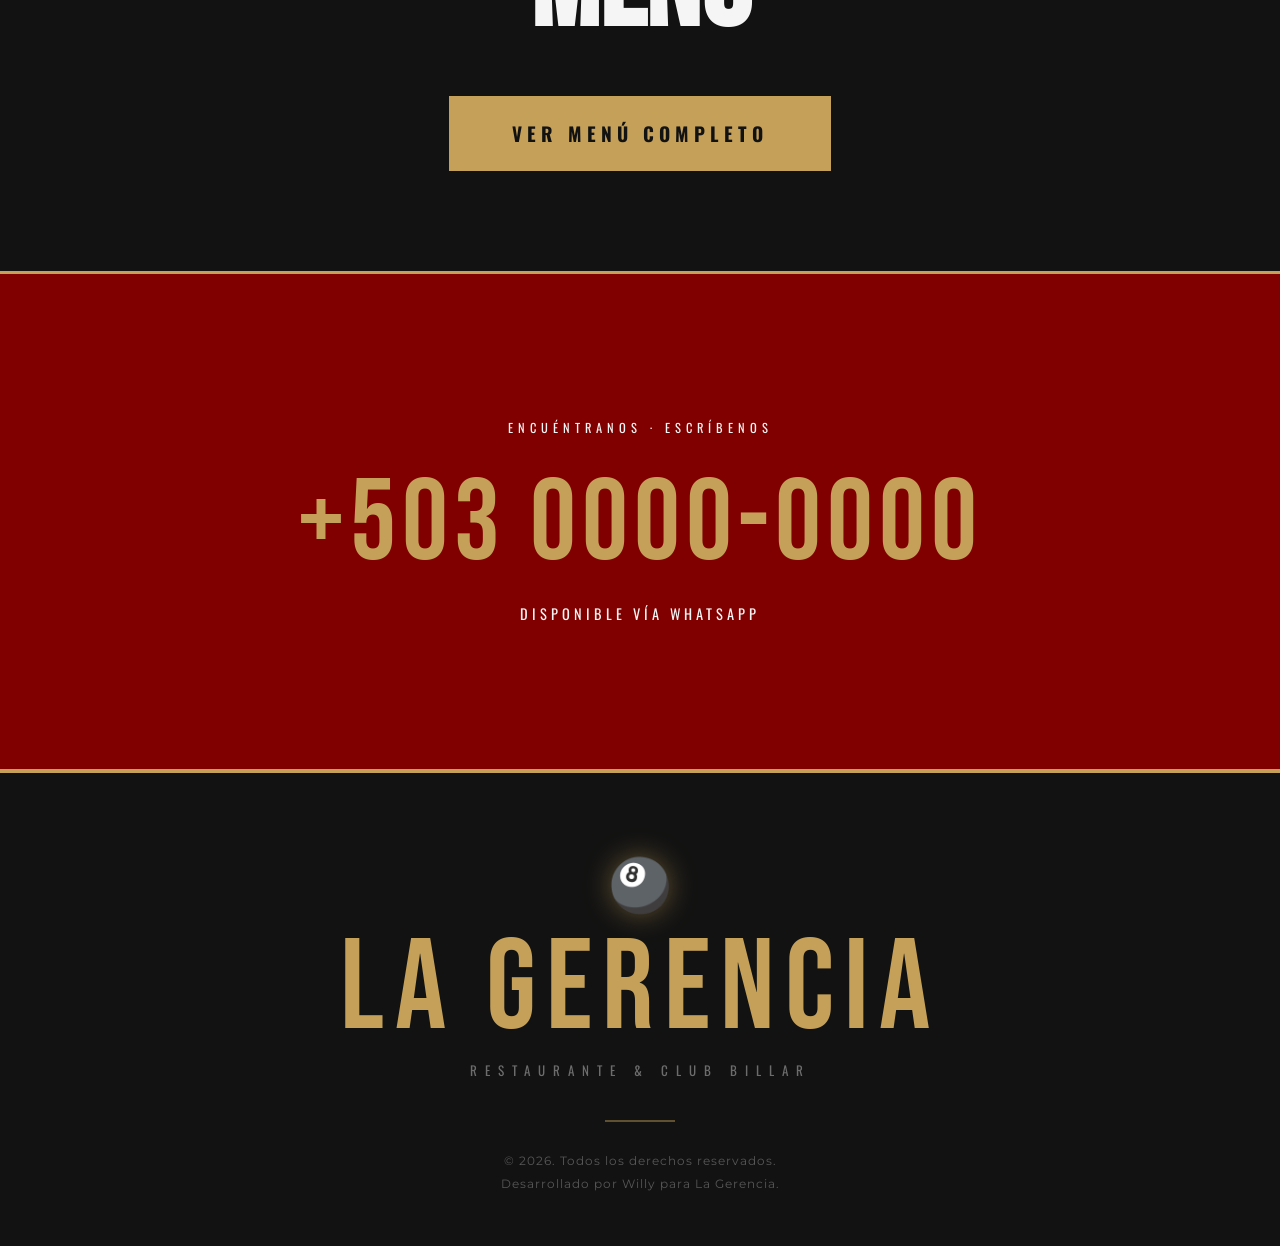
==== commit 20b0595c: "Refactor index.html for improved structure and styles" ====
--- a/index.html
+++ b/index.html
@@ -3,7 +3,7 @@
 <head>
     <meta charset="UTF-8">
     <meta name="viewport" content="width=device-width, initial-scale=1.0">
-    <title>La Gerencia — Restaurante & Club Billar</title>
+    <title>La Gerencia — Restaurante</title>
     <link rel="preconnect" href="https://fonts.googleapis.com">
     <link rel="preconnect" href="https://fonts.gstatic.com" crossorigin>
     <link href="https://fonts.googleapis.com/css2?family=Oswald:wght@400;600;700&family=Bebas+Neue&family=Montserrat:wght@300;400;600&display=swap" rel="stylesheet">
@@ -16,7 +16,6 @@
          */
 
         * { margin: 0; padding: 0; box-sizing: border-box; }
-
         html { scroll-behavior: smooth; }
 
         body {
@@ -26,7 +25,28 @@
             overflow-x: hidden;
         }
 
-        /* ── HEADER ── */
+        @keyframes fadeUp {
+            from { opacity: 0; transform: translateY(40px); }
+            to   { opacity: 1; transform: translateY(0); }
+        }
+        @keyframes fadeIn {
+            from { opacity: 0; }
+            to   { opacity: 1; }
+        }
+        @keyframes marquee {
+            from { transform: translateX(0); }
+            to   { transform: translateX(-50%); }
+        }
+
+        .anim-fade-up { opacity: 0; }
+        .anim-fade-in { opacity: 0; }
+        .anim-fade-up.visible { animation: fadeUp 0.75s cubic-bezier(0.22,1,0.36,1) forwards; }
+        .anim-fade-in.visible { animation: fadeIn 0.9s ease forwards; }
+        .delay-1 { animation-delay: 0.12s !important; }
+        .delay-2 { animation-delay: 0.26s !important; }
+        .delay-3 { animation-delay: 0.4s !important; }
+
+        /* HEADER */
         header {
             display: flex;
             justify-content: space-between;
@@ -38,36 +58,31 @@
             top: 0;
             z-index: 200;
         }
-
-        .logo-container img {
-            height: 70px;
-            object-fit: contain;
-        }
-
-        nav ul {
-            list-style: none;
-            display: flex;
-            gap: 40px;
-        }
-
+        .header-brand {
+            font-family: 'Bebas Neue', sans-serif;
+            font-size: 2.2rem;
+            color: #C5A059;
+            letter-spacing: 5px;
+            text-decoration: none;
+            line-height: 1;
+        }
+        nav ul { list-style: none; display: flex; gap: 40px; }
         nav ul li a {
             color: #C5A059;
             text-decoration: none;
             font-family: 'Oswald', sans-serif;
-            font-size: 1.1rem;
+            font-size: 1.05rem;
             letter-spacing: 3px;
             transition: color 0.3s;
         }
-
         nav ul li a:hover { color: #800000; }
 
-        /* ── HERO ── */
+        /* HERO */
         .hero {
             display: grid;
             grid-template-columns: 1fr 1fr;
             min-height: 88vh;
         }
-
         .hero-left {
             background-color: #121212;
             display: flex;
@@ -76,13 +91,13 @@
             padding: 8%;
             border-right: 4px solid #C5A059;
         }
-
         .hero-left img {
             width: 100%;
-            max-width: 480px;
+            max-width: 460px;
             object-fit: contain;
-        }
-
+            animation: fadeIn 1.2s ease forwards;
+            filter: drop-shadow(0 0 60px rgba(197,160,89,0.18));
+        }
         .hero-right {
             background-color: #C5A059;
             display: flex;
@@ -90,78 +105,62 @@
             justify-content: flex-end;
             padding: 8% 8% 10%;
         }
-
         .hero-right .eyebrow {
             font-family: 'Oswald', sans-serif;
             font-size: 0.85rem;
             letter-spacing: 5px;
             color: #121212;
-            opacity: 0.7;
+            opacity: 0.65;
             margin-bottom: 16px;
-        }
-
+            animation: fadeUp 0.8s 0.3s ease both;
+        }
         .hero-right h1 {
             font-family: 'Bebas Neue', sans-serif;
             font-size: clamp(4rem, 7vw, 7rem);
             line-height: 0.9;
             color: #121212;
-            text-transform: uppercase;
             margin-bottom: 30px;
-        }
-
+            animation: fadeUp 0.8s 0.5s ease both;
+        }
         .hero-right .tagline {
             font-family: 'Oswald', sans-serif;
             font-size: 1rem;
             letter-spacing: 2px;
             color: #121212;
-            opacity: 0.85;
+            opacity: 0.8;
             border-top: 2px solid #121212;
             padding-top: 20px;
             max-width: 400px;
-        }
-
-        /* ── BANDA FULL WIDTH ── */
-        .band {
-            background-color: #800000;
-            padding: 28px 5%;
-            overflow: hidden;
-        }
-
+            animation: fadeUp 0.8s 0.7s ease both;
+        }
+
+        /* BANDA */
+        .band { background-color: #800000; padding: 26px 0; overflow: hidden; }
         .band-text {
             font-family: 'Bebas Neue', sans-serif;
-            font-size: clamp(2.5rem, 5vw, 4.5rem);
+            font-size: clamp(2rem, 4vw, 4rem);
             letter-spacing: 6px;
             color: #F5F5F5;
             white-space: nowrap;
-            animation: marquee 18s linear infinite;
+            animation: marquee 20s linear infinite;
             display: inline-block;
         }
 
-        @keyframes marquee {
-            from { transform: translateX(0); }
-            to   { transform: translateX(-50%); }
-        }
-
-        /* ── SECCIÓN EDITORIAL (split) ── */
-        .split {
-            display: grid;
-            grid-template-columns: 1fr 1fr;
-            min-height: 70vh;
-        }
-
-        .split-img {
-            background-color: #121212;
-            display: flex;
-            align-items: center;
-            justify-content: center;
-            padding: 10%;
-            border: 1px solid #1e1e1e;
-        }
-
-        .split-img img {
-            width: 70%;
-            opacity: 0.85;
-            filter: drop-shadow(0 0 40px rgba(197,160,89,0.25));
+        /* SPLITS */
+        .split { display: grid; grid-template-columns: 1fr 1fr; min-height: 70vh; }
+
+        .split-photo {
+            background-size: cover;
+            background-position: center;
+            min-height: 500px;
+            position: relative;
+            overflow: hidden;
+        }
+        .split-photo::after {
+            content: '';
+            position: absolute;
+            inset: 0;
+            background: linear-gradient(135deg, rgba(18,18,18,0.2) 0%, transparent 60%);
         }
 
         .split-text {
@@ -170,7 +169,6 @@
             justify-content: center;
             padding: 10% 9%;
         }
-
         .split-text.gold-bg  { background-color: #C5A059; color: #121212; }
         .split-text.black-bg { background-color: #121212; color: #F5F5F5; }
         .split-text.red-bg   { background-color: #800000; color: #F5F5F5; }
@@ -179,49 +177,27 @@
             font-family: 'Oswald', sans-serif;
             font-size: 0.78rem;
             letter-spacing: 5px;
-            opacity: 0.65;
+            opacity: 0.6;
             margin-bottom: 16px;
             text-transform: uppercase;
         }
-
         .split-text h2 {
             font-family: 'Bebas Neue', sans-serif;
             font-size: clamp(3rem, 5.5vw, 5.5rem);
             line-height: 0.92;
-            text-transform: uppercase;
             margin-bottom: 28px;
         }
-
         .split-text p {
             font-size: 0.95rem;
-            font-weight: 400;
-            line-height: 1.8;
+            line-height: 1.9;
             opacity: 0.9;
             max-width: 380px;
         }
-
-        .gold-line {
-            width: 60px;
-            height: 3px;
-            background-color: #C5A059;
-            margin: 24px 0;
-        }
-
-        .red-line {
-            width: 60px;
-            height: 3px;
-            background-color: #800000;
-            margin: 24px 0;
-        }
-
-        .black-line {
-            width: 60px;
-            height: 3px;
-            background-color: #121212;
-            margin: 24px 0;
-        }
-
-        /* ── CTA MENÚ ── */
+        .gold-line  { width: 60px; height: 3px; background-color: #C5A059; margin: 24px 0; }
+        .black-line { width: 60px; height: 3px; background-color: #121212; margin: 24px 0; }
+        .white-line { width: 60px; height: 3px; background-color: #F5F5F5; margin: 24px 0; }
+
+        /* CTA MENÚ */
         .menu-cta {
             background-color: #121212;
             border-top: 3px solid #C5A059;
@@ -233,7 +209,6 @@
             padding: 100px 5%;
             text-align: center;
         }
-
         .menu-cta .cta-label {
             font-family: 'Oswald', sans-serif;
             font-size: 0.8rem;
@@ -242,7 +217,6 @@
             margin-bottom: 24px;
             opacity: 0.75;
         }
-
         .menu-cta h2 {
             font-family: 'Bebas Neue', sans-serif;
             font-size: clamp(4rem, 10vw, 10rem);
@@ -250,7 +224,6 @@
             line-height: 0.9;
             margin-bottom: 50px;
         }
-
         .btn-menu {
             display: inline-block;
             padding: 20px 60px;
@@ -261,16 +234,16 @@
             font-size: 1.2rem;
             letter-spacing: 5px;
             font-weight: 700;
-            transition: background-color 0.3s, color 0.3s;
             border: 3px solid #C5A059;
-        }
-
+            transition: background-color 0.35s, color 0.35s, transform 0.2s;
+        }
         .btn-menu:hover {
             background-color: transparent;
             color: #C5A059;
-        }
-
-        /* ── CONTACTO ── */
+            transform: translateY(-3px);
+        }
+
+        /* CONTACTO */
         #contacto {
             background-color: #800000;
             display: flex;
@@ -279,11 +252,9 @@
             justify-content: center;
             padding: 120px 5%;
             text-align: center;
-            min-height: 60vh;
-        }
-
+            min-height: 55vh;
+        }
         #contacto .label { color: #F5F5F5; margin-bottom: 30px; }
-
         #contacto .big-number {
             font-family: 'Bebas Neue', sans-serif;
             font-size: clamp(3.5rem, 9vw, 9rem);
@@ -292,72 +263,85 @@
             line-height: 1;
             margin-bottom: 20px;
         }
-
         #contacto .sub {
             font-family: 'Oswald', sans-serif;
             font-size: 0.9rem;
             letter-spacing: 4px;
-            color: #F5F5F5;
             opacity: 0.75;
         }
 
-        /* ── FOOTER ── */
+        /* FOOTER */
         footer {
             background-color: #121212;
-            border-top: 3px solid #C5A059;
-            padding: 60px 5%;
-            display: flex;
-            justify-content: space-between;
+            border-top: 4px solid #C5A059;
+            padding: 80px 5% 50px;
+            display: flex;
+            flex-direction: column;
             align-items: center;
-        }
-
+            text-align: center;
+        }
+        .footer-icon {
+            font-size: 3.2rem;
+            margin-bottom: 18px;
+            filter: drop-shadow(0 0 14px rgba(197,160,89,0.45));
+        }
         footer .footer-brand {
             font-family: 'Bebas Neue', sans-serif;
-            font-size: clamp(2.5rem, 5vw, 4.5rem);
-            color: #C5A059;
-            letter-spacing: 4px;
-        }
-
+            font-size: clamp(5rem, 10vw, 10rem);
+            color: #C5A059;
+            letter-spacing: 10px;
+            line-height: 0.88;
+            margin-bottom: 14px;
+        }
+        footer .footer-sub {
+            font-family: 'Oswald', sans-serif;
+            font-size: 0.82rem;
+            letter-spacing: 8px;
+            color: #F5F5F5;
+            opacity: 0.4;
+            margin-bottom: 40px;
+        }
+        footer .footer-divider {
+            width: 70px;
+            height: 2px;
+            background-color: #C5A059;
+            opacity: 0.45;
+            margin-bottom: 28px;
+        }
         footer .footer-copy {
             font-family: 'Montserrat', sans-serif;
-            font-size: 0.75rem;
+            font-size: 0.72rem;
             color: #F5F5F5;
-            opacity: 0.45;
-            text-align: right;
-            line-height: 1.8;
-        }
-
-        /* ── RESPONSIVE ── */
+            opacity: 0.3;
+            line-height: 2;
+            letter-spacing: 1px;
+        }
+
+        /* RESPONSIVE */
         @media (max-width: 768px) {
-            .hero, .split {
-                grid-template-columns: 1fr;
-            }
+            .hero, .split { grid-template-columns: 1fr; }
             .hero-left {
-                min-height: 50vw;
+                min-height: 55vw;
                 border-right: none;
                 border-bottom: 4px solid #C5A059;
-                padding: 12% 15%;
+                padding: 12% 18%;
             }
-            .split-img { min-height: 300px; }
+            .split-photo { min-height: 280px; order: -1; }
             nav ul { gap: 16px; }
-            nav ul li a { font-size: 0.9rem; letter-spacing: 2px; }
-            footer { flex-direction: column; gap: 20px; text-align: center; }
-            footer .footer-copy { text-align: center; }
-        }
-
+            nav ul li a { font-size: 0.85rem; letter-spacing: 1px; }
+            footer { padding: 60px 5% 40px; }
+        }
         @media (max-width: 480px) {
             nav ul { gap: 10px; }
             .btn-menu { padding: 16px 36px; font-size: 1rem; }
+            .header-brand { font-size: 1.7rem; }
         }
     </style>
 </head>
 <body>
 
-    <!-- HEADER -->
     <header>
-        <div class="logo-container">
-            <img src="logo.png" alt="La Gerencia">
-        </div>
+        <a href="#inicio" class="header-brand">LA GERENCIA</a>
         <nav>
             <ul>
                 <li><a href="#inicio">INICIO</a></li>
@@ -367,88 +351,95 @@
         </nav>
     </header>
 
-    <!-- HERO -->
     <section id="inicio" class="hero">
         <div class="hero-left">
             <img src="logo.png" alt="La Gerencia Logo">
         </div>
         <div class="hero-right">
-            <span class="eyebrow">RESTAURANTE & CLUB BILLAR</span>
+            <span class="eyebrow">RESTAURANTE · SOYAPANGO</span>
             <h1>EL SABOR<br>QUE BUSCABAS</h1>
             <p class="tagline">GASTRONOMÍA EXCLUSIVA · BEBIDAS HELADAS · LA MEJOR MESA DE BILLAR</p>
         </div>
     </section>
 
-    <!-- BANDA ANIMADA -->
     <div class="band">
         <span class="band-text">
-            PLATOS FUERTES &nbsp;·&nbsp; COMIDA MEXICANA &nbsp;·&nbsp; BOQUITAS &nbsp;·&nbsp; CERVEZAS &nbsp;·&nbsp; CLUB BILLAR &nbsp;·&nbsp;
-            PLATOS FUERTES &nbsp;·&nbsp; COMIDA MEXICANA &nbsp;·&nbsp; BOQUITAS &nbsp;·&nbsp; CERVEZAS &nbsp;·&nbsp; CLUB BILLAR &nbsp;·&nbsp;
+            PLATOS FUERTES &nbsp;·&nbsp; COMIDA MEXICANA &nbsp;·&nbsp; BOQUITAS &nbsp;·&nbsp; CERVEZAS &nbsp;·&nbsp; BILLAR &nbsp;·&nbsp; MICHELADAS &nbsp;·&nbsp;
+            PLATOS FUERTES &nbsp;·&nbsp; COMIDA MEXICANA &nbsp;·&nbsp; BOQUITAS &nbsp;·&nbsp; CERVEZAS &nbsp;·&nbsp; BILLAR &nbsp;·&nbsp; MICHELADAS &nbsp;·&nbsp;
         </span>
     </div>
 
-    <!-- SECCIÓN 1 -->
     <section class="split">
         <div class="split-text gold-bg">
-            <span class="label">NUESTRA COCINA</span>
-            <h2>SABOR QUE SE QUEDA</h2>
-            <div class="black-line"></div>
-            <p>Desde lomo a la chimichurri hasta costilla ahumada. Cada plato lleva chimol, tortillas fritas y casamiento. Hecho con orgullo, servido con estilo.</p>
-        </div>
-        <div class="split-img">
-            <img src="logo.png" alt="La Gerencia">
-        </div>
-    </section>
-
-    <!-- SECCIÓN 2 -->
+            <span class="label anim-fade-up">NUESTRA COCINA</span>
+            <h2 class="anim-fade-up delay-1">SABOR QUE SE QUEDA</h2>
+            <div class="black-line anim-fade-up delay-2"></div>
+            <p class="anim-fade-up delay-3">Desde lomo a la chimichurri hasta costilla ahumada. Cada plato lleva chimol, tortillas fritas y casamiento. Hecho con orgullo, servido con estilo.</p>
+        </div>
+        <div class="split-photo anim-fade-in"
+             style="background-image: url('https://images.unsplash.com/photo-1544025162-833215be15f7?q=80&w=1200&auto=format&fit=crop');">
+        </div>
+    </section>
+
     <section class="split">
-        <div class="split-img">
-            <img src="logo.png" alt="La Gerencia">
+        <div class="split-photo anim-fade-in"
+             style="background-image: url('https://images.unsplash.com/photo-1551504734-5ee1c4a1479b?q=80&w=1200&auto=format&fit=crop');">
         </div>
         <div class="split-text black-bg">
-            <span class="label">COMIDA MEXICANA</span>
-            <h2>TACOS BURRITOS TORTAS</h2>
-            <div class="gold-line"></div>
-            <p>Auténtico sabor mexicano en cada mordida. Res, pollo o mixto — tú eliges. Disponible en porciones para uno o para compartir.</p>
-        </div>
-    </section>
-
-    <!-- SECCIÓN 3 -->
+            <span class="label anim-fade-up">COMIDA MEXICANA</span>
+            <h2 class="anim-fade-up delay-1">TACOS<br>BURRITOS<br>TORTAS</h2>
+            <div class="gold-line anim-fade-up delay-2"></div>
+            <p class="anim-fade-up delay-3">Auténtico sabor en cada mordida. Res, pollo o mixto — tú eliges. En porciones para uno o para compartir.</p>
+        </div>
+    </section>
+
     <section class="split">
         <div class="split-text red-bg">
-            <span class="label">ESPECIAL DE LA CASA</span>
-            <h2>PLATO DE BOCA LA GERENCIA</h2>
-            <div class="gold-line"></div>
-            <p>Costilla · Chicharrones · Chorizo · Alitas · Tortilla frita · Chimol · Cuajada · Aguacate. Todo en un solo plato. $8.00</p>
-        </div>
-        <div class="split-img">
-            <img src="logo.png" alt="La Gerencia">
-        </div>
-    </section>
-
-    <!-- CTA MENÚ -->
+            <span class="label anim-fade-up">ESPECIAL DE LA CASA</span>
+            <h2 class="anim-fade-up delay-1">PLATO<br>LA GERENCIA</h2>
+            <div class="white-line anim-fade-up delay-2"></div>
+            <p class="anim-fade-up delay-3">Costilla · Chicharrones · Chorizo · Alitas · Tortilla frita · Chimol · Cuajada · Aguacate. Todo en un solo plato por <strong>$8.00</strong></p>
+        </div>
+        <div class="split-photo anim-fade-in"
+             style="background-image: url('https://images.unsplash.com/photo-1628840042765-356cda07504e?q=80&w=1200&auto=format&fit=crop');">
+        </div>
+    </section>
+
     <section class="menu-cta">
-        <span class="cta-label">VER TODO LO QUE TENEMOS</span>
-        <h2>NUESTRO<br>MENÚ</h2>
-        <a href="menu.html" class="btn-menu">VER MENÚ COMPLETO</a>
-    </section>
-
-    <!-- CONTACTO -->
+        <span class="cta-label anim-fade-up">VER TODO LO QUE TENEMOS</span>
+        <h2 class="anim-fade-up delay-1">NUESTRO<br>MENÚ</h2>
+        <a href="menu.html" class="btn-menu anim-fade-up delay-2">VER MENÚ COMPLETO</a>
+    </section>
+
     <section id="contacto">
-        <span class="label">ENCUÉNTRANOS · ESCRÍBENOS</span>
-        <div class="big-number">+503 0000-0000</div>
-        <p class="sub">DISPONIBLE VÍA WHATSAPP</p>
-    </section>
-
-    <!-- FOOTER -->
+        <span class="label anim-fade-up">ENCUÉNTRANOS · ESCRÍBENOS</span>
+        <div class="big-number anim-fade-up delay-1">+503 0000-0000</div>
+        <p class="sub anim-fade-up delay-2">DISPONIBLE VÍA WHATSAPP</p>
+    </section>
+
     <footer>
+        <div class="footer-icon">🎱</div>
         <div class="footer-brand">LA GERENCIA</div>
+        <div class="footer-sub">RESTAURANTE &amp; CLUB BILLAR</div>
+        <div class="footer-divider"></div>
         <div class="footer-copy">
-            RESTAURANTE & CLUB BILLAR<br>
             © 2026. Todos los derechos reservados.<br>
             Desarrollado por Willy para La Gerencia.
         </div>
     </footer>
 
+    <script>
+        const targets = document.querySelectorAll('.anim-fade-up, .anim-fade-in');
+        const observer = new IntersectionObserver((entries) => {
+            entries.forEach(entry => {
+                if (entry.isIntersecting) {
+                    entry.target.classList.add('visible');
+                    observer.unobserve(entry.target);
+                }
+            });
+        }, { threshold: 0.15 });
+        targets.forEach(el => observer.observe(el));
+    </script>
+
 </body>
 </html>
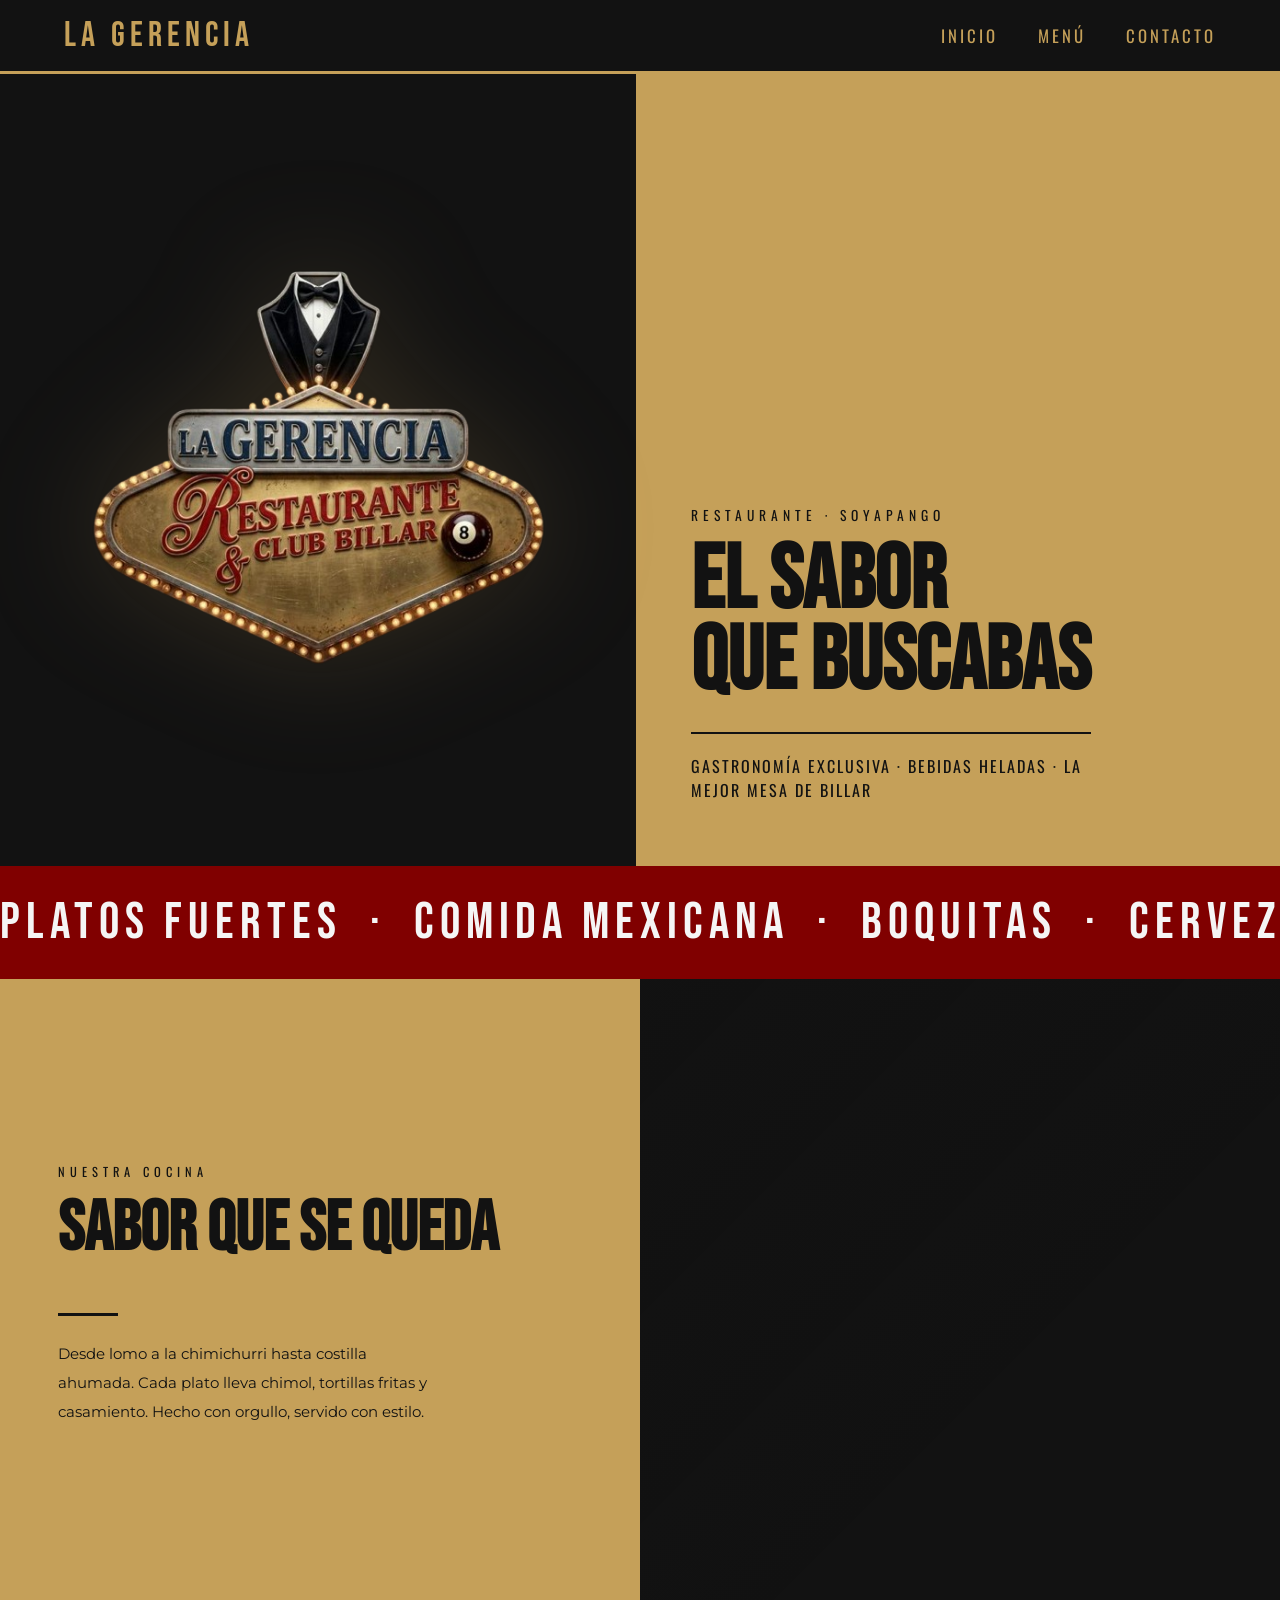
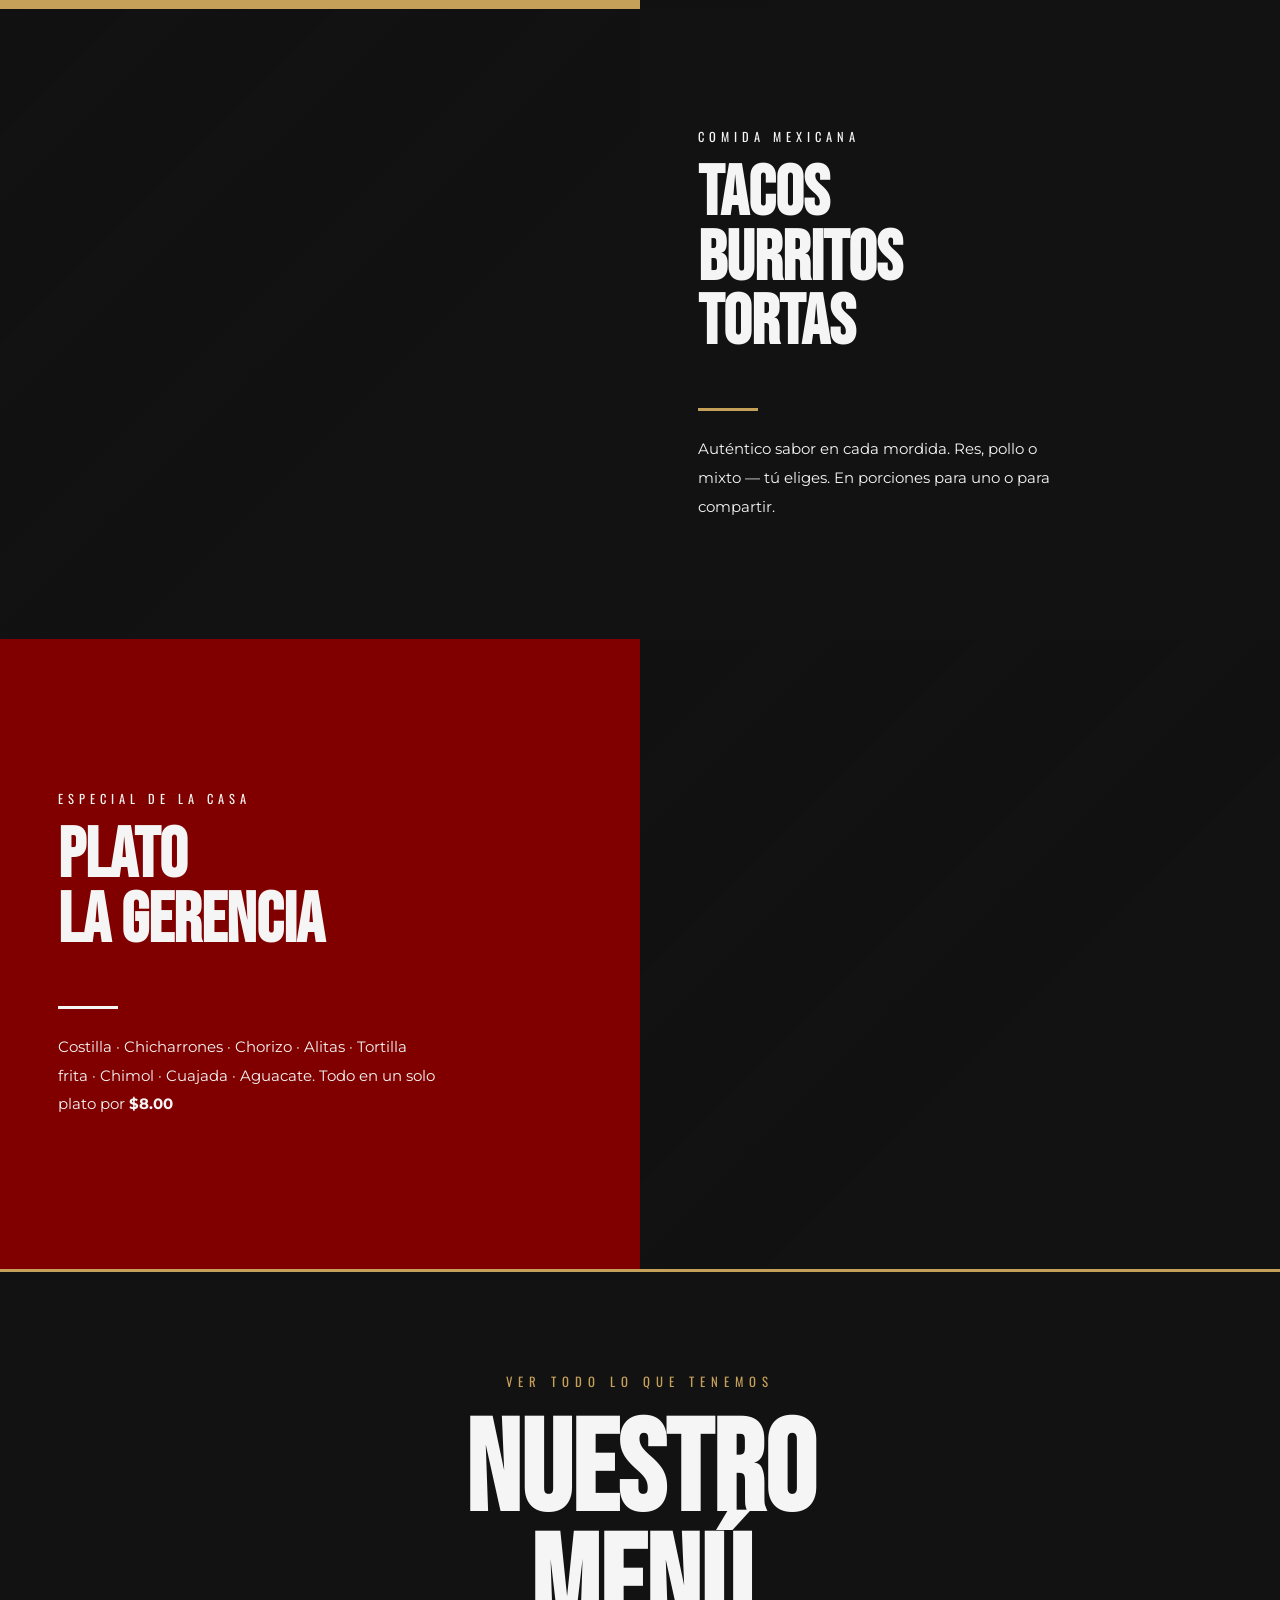
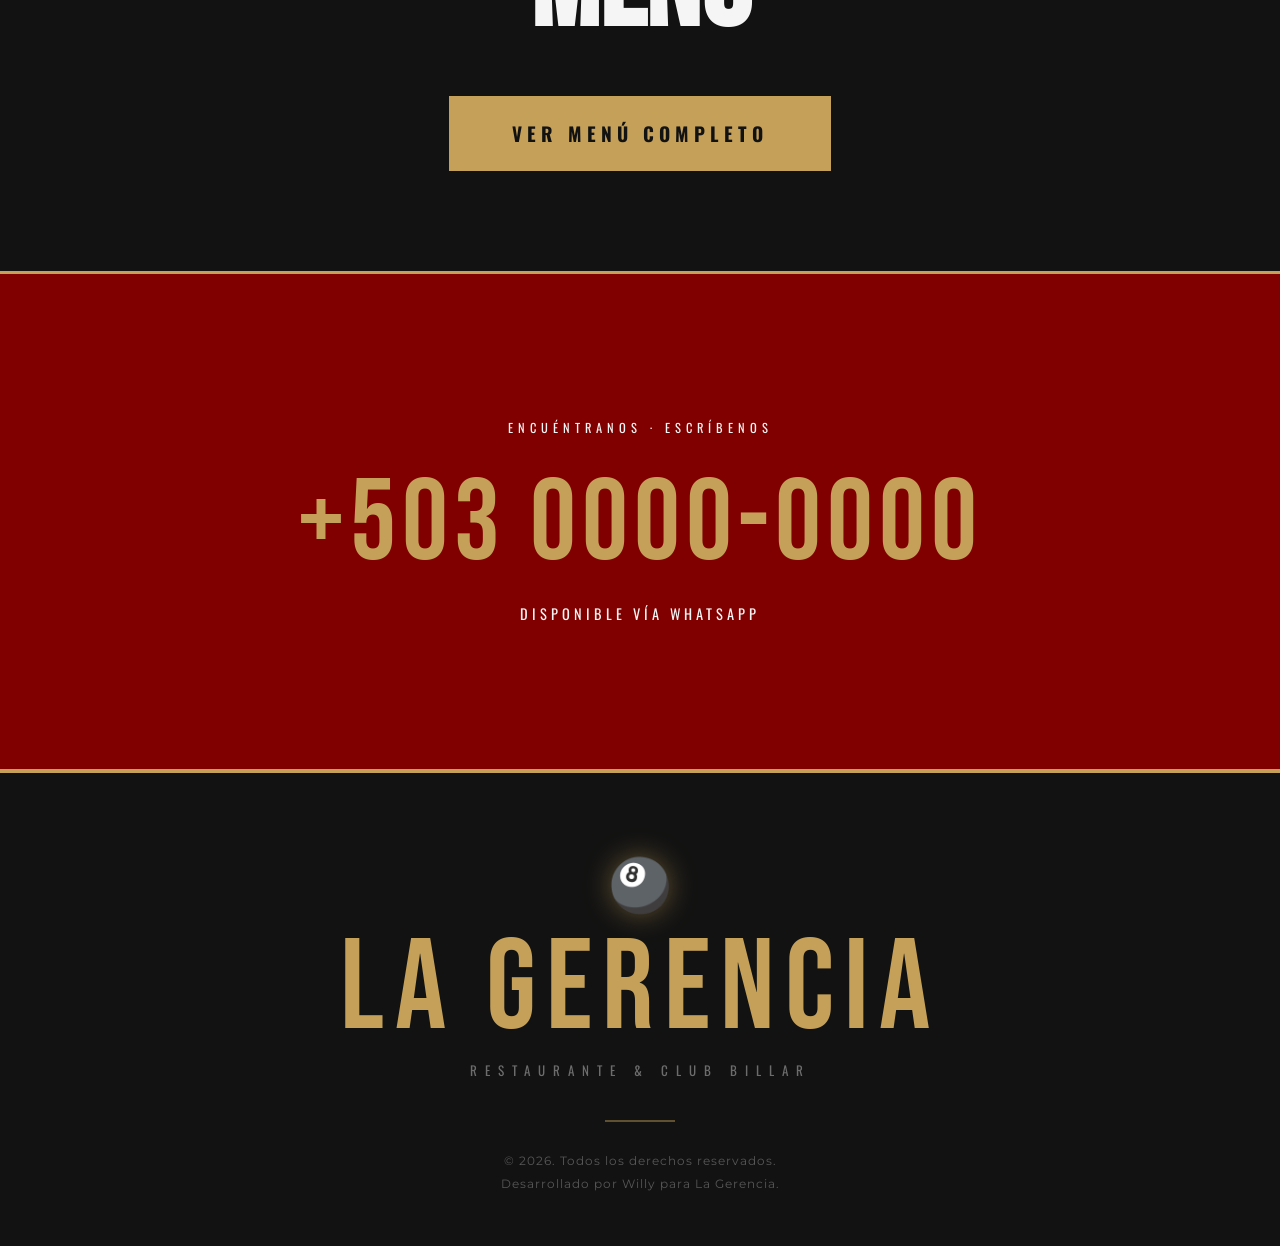
==== commit a881f147: "Add files via upload" ====
--- a/index.html
+++ b/index.html
@@ -7,336 +7,7 @@
     <link rel="preconnect" href="https://fonts.googleapis.com">
     <link rel="preconnect" href="https://fonts.gstatic.com" crossorigin>
     <link href="https://fonts.googleapis.com/css2?family=Oswald:wght@400;600;700&family=Bebas+Neue&family=Montserrat:wght@300;400;600&display=swap" rel="stylesheet">
-
-    <style>
-        /*
-         * © 2026 La Gerencia — Restaurante & Club Billar
-         * Todos los derechos reservados.
-         * Código desarrollado por Willy para La Gerencia.
-         */
-
-        * { margin: 0; padding: 0; box-sizing: border-box; }
-        html { scroll-behavior: smooth; }
-
-        body {
-            background-color: #121212;
-            color: #F5F5F5;
-            font-family: 'Montserrat', sans-serif;
-            overflow-x: hidden;
-        }
-
-        @keyframes fadeUp {
-            from { opacity: 0; transform: translateY(40px); }
-            to   { opacity: 1; transform: translateY(0); }
-        }
-        @keyframes fadeIn {
-            from { opacity: 0; }
-            to   { opacity: 1; }
-        }
-        @keyframes marquee {
-            from { transform: translateX(0); }
-            to   { transform: translateX(-50%); }
-        }
-
-        .anim-fade-up { opacity: 0; }
-        .anim-fade-in { opacity: 0; }
-        .anim-fade-up.visible { animation: fadeUp 0.75s cubic-bezier(0.22,1,0.36,1) forwards; }
-        .anim-fade-in.visible { animation: fadeIn 0.9s ease forwards; }
-        .delay-1 { animation-delay: 0.12s !important; }
-        .delay-2 { animation-delay: 0.26s !important; }
-        .delay-3 { animation-delay: 0.4s !important; }
-
-        /* HEADER */
-        header {
-            display: flex;
-            justify-content: space-between;
-            align-items: center;
-            padding: 18px 5%;
-            background-color: #121212;
-            border-bottom: 3px solid #C5A059;
-            position: sticky;
-            top: 0;
-            z-index: 200;
-        }
-        .header-brand {
-            font-family: 'Bebas Neue', sans-serif;
-            font-size: 2.2rem;
-            color: #C5A059;
-            letter-spacing: 5px;
-            text-decoration: none;
-            line-height: 1;
-        }
-        nav ul { list-style: none; display: flex; gap: 40px; }
-        nav ul li a {
-            color: #C5A059;
-            text-decoration: none;
-            font-family: 'Oswald', sans-serif;
-            font-size: 1.05rem;
-            letter-spacing: 3px;
-            transition: color 0.3s;
-        }
-        nav ul li a:hover { color: #800000; }
-
-        /* HERO */
-        .hero {
-            display: grid;
-            grid-template-columns: 1fr 1fr;
-            min-height: 88vh;
-        }
-        .hero-left {
-            background-color: #121212;
-            display: flex;
-            align-items: center;
-            justify-content: center;
-            padding: 8%;
-            border-right: 4px solid #C5A059;
-        }
-        .hero-left img {
-            width: 100%;
-            max-width: 460px;
-            object-fit: contain;
-            animation: fadeIn 1.2s ease forwards;
-            filter: drop-shadow(0 0 60px rgba(197,160,89,0.18));
-        }
-        .hero-right {
-            background-color: #C5A059;
-            display: flex;
-            flex-direction: column;
-            justify-content: flex-end;
-            padding: 8% 8% 10%;
-        }
-        .hero-right .eyebrow {
-            font-family: 'Oswald', sans-serif;
-            font-size: 0.85rem;
-            letter-spacing: 5px;
-            color: #121212;
-            opacity: 0.65;
-            margin-bottom: 16px;
-            animation: fadeUp 0.8s 0.3s ease both;
-        }
-        .hero-right h1 {
-            font-family: 'Bebas Neue', sans-serif;
-            font-size: clamp(4rem, 7vw, 7rem);
-            line-height: 0.9;
-            color: #121212;
-            margin-bottom: 30px;
-            animation: fadeUp 0.8s 0.5s ease both;
-        }
-        .hero-right .tagline {
-            font-family: 'Oswald', sans-serif;
-            font-size: 1rem;
-            letter-spacing: 2px;
-            color: #121212;
-            opacity: 0.8;
-            border-top: 2px solid #121212;
-            padding-top: 20px;
-            max-width: 400px;
-            animation: fadeUp 0.8s 0.7s ease both;
-        }
-
-        /* BANDA */
-        .band { background-color: #800000; padding: 26px 0; overflow: hidden; }
-        .band-text {
-            font-family: 'Bebas Neue', sans-serif;
-            font-size: clamp(2rem, 4vw, 4rem);
-            letter-spacing: 6px;
-            color: #F5F5F5;
-            white-space: nowrap;
-            animation: marquee 20s linear infinite;
-            display: inline-block;
-        }
-
-        /* SPLITS */
-        .split { display: grid; grid-template-columns: 1fr 1fr; min-height: 70vh; }
-
-        .split-photo {
-            background-size: cover;
-            background-position: center;
-            min-height: 500px;
-            position: relative;
-            overflow: hidden;
-        }
-        .split-photo::after {
-            content: '';
-            position: absolute;
-            inset: 0;
-            background: linear-gradient(135deg, rgba(18,18,18,0.2) 0%, transparent 60%);
-        }
-
-        .split-text {
-            display: flex;
-            flex-direction: column;
-            justify-content: center;
-            padding: 10% 9%;
-        }
-        .split-text.gold-bg  { background-color: #C5A059; color: #121212; }
-        .split-text.black-bg { background-color: #121212; color: #F5F5F5; }
-        .split-text.red-bg   { background-color: #800000; color: #F5F5F5; }
-
-        .label {
-            font-family: 'Oswald', sans-serif;
-            font-size: 0.78rem;
-            letter-spacing: 5px;
-            opacity: 0.6;
-            margin-bottom: 16px;
-            text-transform: uppercase;
-        }
-        .split-text h2 {
-            font-family: 'Bebas Neue', sans-serif;
-            font-size: clamp(3rem, 5.5vw, 5.5rem);
-            line-height: 0.92;
-            margin-bottom: 28px;
-        }
-        .split-text p {
-            font-size: 0.95rem;
-            line-height: 1.9;
-            opacity: 0.9;
-            max-width: 380px;
-        }
-        .gold-line  { width: 60px; height: 3px; background-color: #C5A059; margin: 24px 0; }
-        .black-line { width: 60px; height: 3px; background-color: #121212; margin: 24px 0; }
-        .white-line { width: 60px; height: 3px; background-color: #F5F5F5; margin: 24px 0; }
-
-        /* CTA MENÚ */
-        .menu-cta {
-            background-color: #121212;
-            border-top: 3px solid #C5A059;
-            border-bottom: 3px solid #C5A059;
-            display: flex;
-            flex-direction: column;
-            align-items: center;
-            justify-content: center;
-            padding: 100px 5%;
-            text-align: center;
-        }
-        .menu-cta .cta-label {
-            font-family: 'Oswald', sans-serif;
-            font-size: 0.8rem;
-            letter-spacing: 6px;
-            color: #C5A059;
-            margin-bottom: 24px;
-            opacity: 0.75;
-        }
-        .menu-cta h2 {
-            font-family: 'Bebas Neue', sans-serif;
-            font-size: clamp(4rem, 10vw, 10rem);
-            color: #F5F5F5;
-            line-height: 0.9;
-            margin-bottom: 50px;
-        }
-        .btn-menu {
-            display: inline-block;
-            padding: 20px 60px;
-            background-color: #C5A059;
-            color: #121212;
-            text-decoration: none;
-            font-family: 'Oswald', sans-serif;
-            font-size: 1.2rem;
-            letter-spacing: 5px;
-            font-weight: 700;
-            border: 3px solid #C5A059;
-            transition: background-color 0.35s, color 0.35s, transform 0.2s;
-        }
-        .btn-menu:hover {
-            background-color: transparent;
-            color: #C5A059;
-            transform: translateY(-3px);
-        }
-
-        /* CONTACTO */
-        #contacto {
-            background-color: #800000;
-            display: flex;
-            flex-direction: column;
-            align-items: center;
-            justify-content: center;
-            padding: 120px 5%;
-            text-align: center;
-            min-height: 55vh;
-        }
-        #contacto .label { color: #F5F5F5; margin-bottom: 30px; }
-        #contacto .big-number {
-            font-family: 'Bebas Neue', sans-serif;
-            font-size: clamp(3.5rem, 9vw, 9rem);
-            color: #C5A059;
-            letter-spacing: 6px;
-            line-height: 1;
-            margin-bottom: 20px;
-        }
-        #contacto .sub {
-            font-family: 'Oswald', sans-serif;
-            font-size: 0.9rem;
-            letter-spacing: 4px;
-            opacity: 0.75;
-        }
-
-        /* FOOTER */
-        footer {
-            background-color: #121212;
-            border-top: 4px solid #C5A059;
-            padding: 80px 5% 50px;
-            display: flex;
-            flex-direction: column;
-            align-items: center;
-            text-align: center;
-        }
-        .footer-icon {
-            font-size: 3.2rem;
-            margin-bottom: 18px;
-            filter: drop-shadow(0 0 14px rgba(197,160,89,0.45));
-        }
-        footer .footer-brand {
-            font-family: 'Bebas Neue', sans-serif;
-            font-size: clamp(5rem, 10vw, 10rem);
-            color: #C5A059;
-            letter-spacing: 10px;
-            line-height: 0.88;
-            margin-bottom: 14px;
-        }
-        footer .footer-sub {
-            font-family: 'Oswald', sans-serif;
-            font-size: 0.82rem;
-            letter-spacing: 8px;
-            color: #F5F5F5;
-            opacity: 0.4;
-            margin-bottom: 40px;
-        }
-        footer .footer-divider {
-            width: 70px;
-            height: 2px;
-            background-color: #C5A059;
-            opacity: 0.45;
-            margin-bottom: 28px;
-        }
-        footer .footer-copy {
-            font-family: 'Montserrat', sans-serif;
-            font-size: 0.72rem;
-            color: #F5F5F5;
-            opacity: 0.3;
-            line-height: 2;
-            letter-spacing: 1px;
-        }
-
-        /* RESPONSIVE */
-        @media (max-width: 768px) {
-            .hero, .split { grid-template-columns: 1fr; }
-            .hero-left {
-                min-height: 55vw;
-                border-right: none;
-                border-bottom: 4px solid #C5A059;
-                padding: 12% 18%;
-            }
-            .split-photo { min-height: 280px; order: -1; }
-            nav ul { gap: 16px; }
-            nav ul li a { font-size: 0.85rem; letter-spacing: 1px; }
-            footer { padding: 60px 5% 40px; }
-        }
-        @media (max-width: 480px) {
-            nav ul { gap: 10px; }
-            .btn-menu { padding: 16px 36px; font-size: 1rem; }
-            .header-brand { font-size: 1.7rem; }
-        }
-    </style>
+    <link rel="stylesheet" href="style.css">
 </head>
 <body>
 
@@ -345,7 +16,7 @@
         <nav>
             <ul>
                 <li><a href="#inicio">INICIO</a></li>
-                <li><a href="menu.html">MENÚ</a></li>
+                <li><a href="../menu/menu.html">MENÚ</a></li>
                 <li><a href="#contacto">CONTACTO</a></li>
             </ul>
         </nav>
@@ -353,7 +24,7 @@
 
     <section id="inicio" class="hero">
         <div class="hero-left">
-            <img src="logo.png" alt="La Gerencia Logo">
+            <img src="../imagenes/logo.png" alt="La Gerencia Logo">
         </div>
         <div class="hero-right">
             <span class="eyebrow">RESTAURANTE · SOYAPANGO</span>
@@ -408,7 +79,7 @@
     <section class="menu-cta">
         <span class="cta-label anim-fade-up">VER TODO LO QUE TENEMOS</span>
         <h2 class="anim-fade-up delay-1">NUESTRO<br>MENÚ</h2>
-        <a href="menu.html" class="btn-menu anim-fade-up delay-2">VER MENÚ COMPLETO</a>
+        <a href="../menu/menu.html" class="btn-menu anim-fade-up delay-2">VER MENÚ COMPLETO</a>
     </section>
 
     <section id="contacto">
@@ -428,18 +99,7 @@
         </div>
     </footer>
 
-    <script>
-        const targets = document.querySelectorAll('.anim-fade-up, .anim-fade-in');
-        const observer = new IntersectionObserver((entries) => {
-            entries.forEach(entry => {
-                if (entry.isIntersecting) {
-                    entry.target.classList.add('visible');
-                    observer.unobserve(entry.target);
-                }
-            });
-        }, { threshold: 0.15 });
-        targets.forEach(el => observer.observe(el));
-    </script>
+    <script src="script.js"></script>
 
 </body>
 </html>
--- a/style.css
+++ b/style.css
@@ -0,0 +1,328 @@
+/*
+ * © 2026 La Gerencia — Restaurante & Club Billar
+ * Todos los derechos reservados.
+ * Código desarrollado por Willy para La Gerencia.
+ */
+
+* { margin: 0; padding: 0; box-sizing: border-box; }
+html { scroll-behavior: smooth; }
+
+body {
+    background-color: #121212;
+    color: #F5F5F5;
+    font-family: 'Montserrat', sans-serif;
+    overflow-x: hidden;
+}
+
+/* ── ANIMACIONES ── */
+@keyframes fadeUp {
+    from { opacity: 0; transform: translateY(40px); }
+    to   { opacity: 1; transform: translateY(0); }
+}
+@keyframes fadeIn {
+    from { opacity: 0; }
+    to   { opacity: 1; }
+}
+@keyframes marquee {
+    from { transform: translateX(0); }
+    to   { transform: translateX(-50%); }
+}
+
+.anim-fade-up { opacity: 0; }
+.anim-fade-in { opacity: 0; }
+.anim-fade-up.visible { animation: fadeUp 0.75s cubic-bezier(0.22,1,0.36,1) forwards; }
+.anim-fade-in.visible { animation: fadeIn 0.9s ease forwards; }
+.delay-1 { animation-delay: 0.12s !important; }
+.delay-2 { animation-delay: 0.26s !important; }
+.delay-3 { animation-delay: 0.4s !important; }
+
+/* ── HEADER ── */
+header {
+    display: flex;
+    justify-content: space-between;
+    align-items: center;
+    padding: 18px 5%;
+    background-color: #121212;
+    border-bottom: 3px solid #C5A059;
+    position: sticky;
+    top: 0;
+    z-index: 200;
+}
+.header-brand {
+    font-family: 'Bebas Neue', sans-serif;
+    font-size: 2.2rem;
+    color: #C5A059;
+    letter-spacing: 5px;
+    text-decoration: none;
+    line-height: 1;
+}
+nav ul { list-style: none; display: flex; gap: 40px; }
+nav ul li a {
+    color: #C5A059;
+    text-decoration: none;
+    font-family: 'Oswald', sans-serif;
+    font-size: 1.05rem;
+    letter-spacing: 3px;
+    transition: color 0.3s;
+}
+nav ul li a:hover { color: #800000; }
+
+/* ── HERO ── */
+.hero {
+    display: grid;
+    grid-template-columns: 1fr 1fr;
+    min-height: 88vh;
+}
+.hero-left {
+    background-color: #121212;
+    display: flex;
+    align-items: center;
+    justify-content: center;
+    padding: 8%;
+    border-right: 4px solid #C5A059;
+}
+.hero-left img {
+    width: 100%;
+    max-width: 460px;
+    object-fit: contain;
+    animation: fadeIn 1.2s ease forwards;
+    filter: drop-shadow(0 0 60px rgba(197,160,89,0.18));
+}
+.hero-right {
+    background-color: #C5A059;
+    display: flex;
+    flex-direction: column;
+    justify-content: flex-end;
+    padding: 8% 8% 10%;
+}
+.hero-right .eyebrow {
+    font-family: 'Oswald', sans-serif;
+    font-size: 0.85rem;
+    letter-spacing: 5px;
+    color: #121212;
+    opacity: 0.65;
+    margin-bottom: 16px;
+    animation: fadeUp 0.8s 0.3s ease both;
+}
+.hero-right h1 {
+    font-family: 'Bebas Neue', sans-serif;
+    font-size: clamp(4rem, 7vw, 7rem);
+    line-height: 0.9;
+    color: #121212;
+    margin-bottom: 30px;
+    animation: fadeUp 0.8s 0.5s ease both;
+}
+.hero-right .tagline {
+    font-family: 'Oswald', sans-serif;
+    font-size: 1rem;
+    letter-spacing: 2px;
+    color: #121212;
+    opacity: 0.8;
+    border-top: 2px solid #121212;
+    padding-top: 20px;
+    max-width: 400px;
+    animation: fadeUp 0.8s 0.7s ease both;
+}
+
+/* ── BANDA ── */
+.band { background-color: #800000; padding: 26px 0; overflow: hidden; }
+.band-text {
+    font-family: 'Bebas Neue', sans-serif;
+    font-size: clamp(2rem, 4vw, 4rem);
+    letter-spacing: 6px;
+    color: #F5F5F5;
+    white-space: nowrap;
+    animation: marquee 20s linear infinite;
+    display: inline-block;
+}
+
+/* ── SPLITS ── */
+.split { display: grid; grid-template-columns: 1fr 1fr; min-height: 70vh; }
+
+.split-photo {
+    background-size: cover;
+    background-position: center;
+    min-height: 500px;
+    position: relative;
+    overflow: hidden;
+}
+.split-photo::after {
+    content: '';
+    position: absolute;
+    inset: 0;
+    background: linear-gradient(135deg, rgba(18,18,18,0.2) 0%, transparent 60%);
+}
+
+.split-text {
+    display: flex;
+    flex-direction: column;
+    justify-content: center;
+    padding: 10% 9%;
+}
+.split-text.gold-bg  { background-color: #C5A059; color: #121212; }
+.split-text.black-bg { background-color: #121212; color: #F5F5F5; }
+.split-text.red-bg   { background-color: #800000; color: #F5F5F5; }
+
+.label {
+    font-family: 'Oswald', sans-serif;
+    font-size: 0.78rem;
+    letter-spacing: 5px;
+    opacity: 0.6;
+    margin-bottom: 16px;
+    text-transform: uppercase;
+}
+.split-text h2 {
+    font-family: 'Bebas Neue', sans-serif;
+    font-size: clamp(3rem, 5.5vw, 5.5rem);
+    line-height: 0.92;
+    margin-bottom: 28px;
+}
+.split-text p {
+    font-size: 0.95rem;
+    line-height: 1.9;
+    opacity: 0.9;
+    max-width: 380px;
+}
+.gold-line  { width: 60px; height: 3px; background-color: #C5A059; margin: 24px 0; }
+.black-line { width: 60px; height: 3px; background-color: #121212; margin: 24px 0; }
+.white-line { width: 60px; height: 3px; background-color: #F5F5F5; margin: 24px 0; }
+
+/* ── CTA MENÚ ── */
+.menu-cta {
+    background-color: #121212;
+    border-top: 3px solid #C5A059;
+    border-bottom: 3px solid #C5A059;
+    display: flex;
+    flex-direction: column;
+    align-items: center;
+    justify-content: center;
+    padding: 100px 5%;
+    text-align: center;
+}
+.menu-cta .cta-label {
+    font-family: 'Oswald', sans-serif;
+    font-size: 0.8rem;
+    letter-spacing: 6px;
+    color: #C5A059;
+    margin-bottom: 24px;
+    opacity: 0.75;
+}
+.menu-cta h2 {
+    font-family: 'Bebas Neue', sans-serif;
+    font-size: clamp(4rem, 10vw, 10rem);
+    color: #F5F5F5;
+    line-height: 0.9;
+    margin-bottom: 50px;
+}
+.btn-menu {
+    display: inline-block;
+    padding: 20px 60px;
+    background-color: #C5A059;
+    color: #121212;
+    text-decoration: none;
+    font-family: 'Oswald', sans-serif;
+    font-size: 1.2rem;
+    letter-spacing: 5px;
+    font-weight: 700;
+    border: 3px solid #C5A059;
+    transition: background-color 0.35s, color 0.35s, transform 0.2s;
+}
+.btn-menu:hover {
+    background-color: transparent;
+    color: #C5A059;
+    transform: translateY(-3px);
+}
+
+/* ── CONTACTO ── */
+#contacto {
+    background-color: #800000;
+    display: flex;
+    flex-direction: column;
+    align-items: center;
+    justify-content: center;
+    padding: 120px 5%;
+    text-align: center;
+    min-height: 55vh;
+}
+#contacto .label { color: #F5F5F5; margin-bottom: 30px; }
+#contacto .big-number {
+    font-family: 'Bebas Neue', sans-serif;
+    font-size: clamp(3.5rem, 9vw, 9rem);
+    color: #C5A059;
+    letter-spacing: 6px;
+    line-height: 1;
+    margin-bottom: 20px;
+}
+#contacto .sub {
+    font-family: 'Oswald', sans-serif;
+    font-size: 0.9rem;
+    letter-spacing: 4px;
+    opacity: 0.75;
+}
+
+/* ── FOOTER ── */
+footer {
+    background-color: #121212;
+    border-top: 4px solid #C5A059;
+    padding: 80px 5% 50px;
+    display: flex;
+    flex-direction: column;
+    align-items: center;
+    text-align: center;
+}
+.footer-icon {
+    font-size: 3.2rem;
+    margin-bottom: 18px;
+    filter: drop-shadow(0 0 14px rgba(197,160,89,0.45));
+}
+footer .footer-brand {
+    font-family: 'Bebas Neue', sans-serif;
+    font-size: clamp(5rem, 10vw, 10rem);
+    color: #C5A059;
+    letter-spacing: 10px;
+    line-height: 0.88;
+    margin-bottom: 14px;
+}
+footer .footer-sub {
+    font-family: 'Oswald', sans-serif;
+    font-size: 0.82rem;
+    letter-spacing: 8px;
+    color: #F5F5F5;
+    opacity: 0.4;
+    margin-bottom: 40px;
+}
+footer .footer-divider {
+    width: 70px;
+    height: 2px;
+    background-color: #C5A059;
+    opacity: 0.45;
+    margin-bottom: 28px;
+}
+footer .footer-copy {
+    font-family: 'Montserrat', sans-serif;
+    font-size: 0.72rem;
+    color: #F5F5F5;
+    opacity: 0.3;
+    line-height: 2;
+    letter-spacing: 1px;
+}
+
+/* ── RESPONSIVE ── */
+@media (max-width: 768px) {
+    .hero, .split { grid-template-columns: 1fr; }
+    .hero-left {
+        min-height: 55vw;
+        border-right: none;
+        border-bottom: 4px solid #C5A059;
+        padding: 12% 18%;
+    }
+    .split-photo { min-height: 280px; order: -1; }
+    nav ul { gap: 16px; }
+    nav ul li a { font-size: 0.85rem; letter-spacing: 1px; }
+    footer { padding: 60px 5% 40px; }
+}
+@media (max-width: 480px) {
+    nav ul { gap: 10px; }
+    .btn-menu { padding: 16px 36px; font-size: 1rem; }
+    .header-brand { font-size: 1.7rem; }
+}
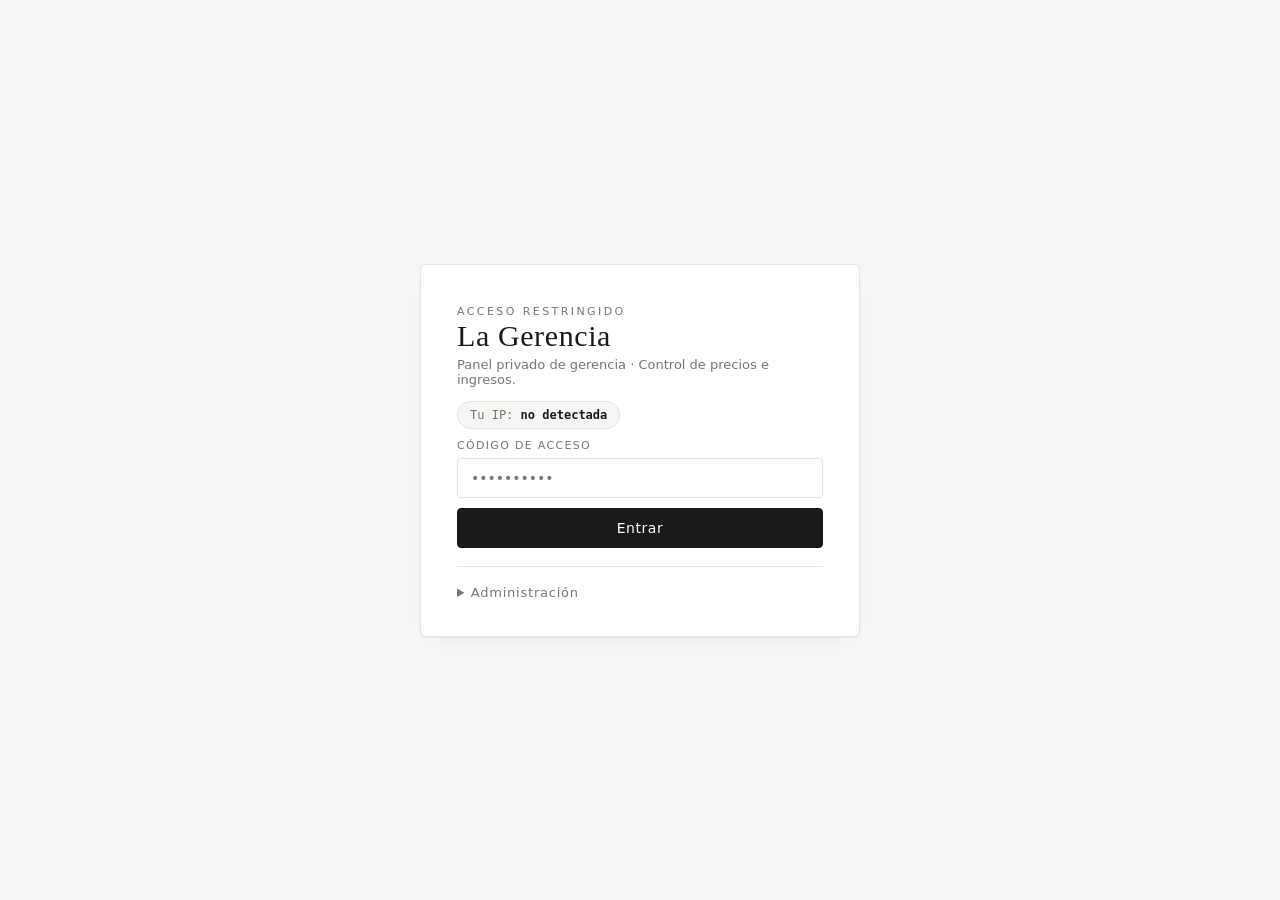
==== commit f39f6b34: "Add files via upload" ====
--- a/index.html
+++ b/index.html
@@ -1,105 +1,18 @@
-<!DOCTYPE html>
+<!doctype html>
 <html lang="es">
 <head>
-    <meta charset="UTF-8">
-    <meta name="viewport" content="width=device-width, initial-scale=1.0">
-    <title>La Gerencia — Restaurante</title>
-    <link rel="preconnect" href="https://fonts.googleapis.com">
-    <link rel="preconnect" href="https://fonts.gstatic.com" crossorigin>
-    <link href="https://fonts.googleapis.com/css2?family=Oswald:wght@400;600;700&family=Bebas+Neue&family=Montserrat:wght@300;400;600&display=swap" rel="stylesheet">
-    <link rel="stylesheet" href="style.css">
+<meta charset="utf-8" />
+<meta name="viewport" content="width=device-width,initial-scale=1" />
+<title>La Gerencia · Control de Ingresos</title>
+<meta name="description" content="Panel privado de gerencia para control de precios e ingresos." />
+<link rel="preconnect" href="https://fonts.googleapis.com">
+<link rel="preconnect" href="https://fonts.gstatic.com" crossorigin>
+<link href="https://fonts.googleapis.com/css2?family=DM+Sans:wght@300;400;500;600;700&display=swap" rel="stylesheet">
+<link rel="stylesheet" href="./styles.css" />
 </head>
 <body>
-
-    <header>
-        <a href="#inicio" class="header-brand">LA GERENCIA</a>
-        <nav>
-            <ul>
-                <li><a href="#inicio">INICIO</a></li>
-                <li><a href="../menu/menu.html">MENÚ</a></li>
-                <li><a href="#contacto">CONTACTO</a></li>
-            </ul>
-        </nav>
-    </header>
-
-    <section id="inicio" class="hero">
-        <div class="hero-left">
-            <img src="../imagenes/logo.png" alt="La Gerencia Logo">
-        </div>
-        <div class="hero-right">
-            <span class="eyebrow">RESTAURANTE · SOYAPANGO</span>
-            <h1>EL SABOR<br>QUE BUSCABAS</h1>
-            <p class="tagline">GASTRONOMÍA EXCLUSIVA · BEBIDAS HELADAS · LA MEJOR MESA DE BILLAR</p>
-        </div>
-    </section>
-
-    <div class="band">
-        <span class="band-text">
-            PLATOS FUERTES &nbsp;·&nbsp; COMIDA MEXICANA &nbsp;·&nbsp; BOQUITAS &nbsp;·&nbsp; CERVEZAS &nbsp;·&nbsp; BILLAR &nbsp;·&nbsp; MICHELADAS &nbsp;·&nbsp;
-            PLATOS FUERTES &nbsp;·&nbsp; COMIDA MEXICANA &nbsp;·&nbsp; BOQUITAS &nbsp;·&nbsp; CERVEZAS &nbsp;·&nbsp; BILLAR &nbsp;·&nbsp; MICHELADAS &nbsp;·&nbsp;
-        </span>
-    </div>
-
-    <section class="split">
-        <div class="split-text gold-bg">
-            <span class="label anim-fade-up">NUESTRA COCINA</span>
-            <h2 class="anim-fade-up delay-1">SABOR QUE SE QUEDA</h2>
-            <div class="black-line anim-fade-up delay-2"></div>
-            <p class="anim-fade-up delay-3">Desde lomo a la chimichurri hasta costilla ahumada. Cada plato lleva chimol, tortillas fritas y casamiento. Hecho con orgullo, servido con estilo.</p>
-        </div>
-        <div class="split-photo anim-fade-in"
-             style="background-image: url('https://images.unsplash.com/photo-1544025162-833215be15f7?q=80&w=1200&auto=format&fit=crop');">
-        </div>
-    </section>
-
-    <section class="split">
-        <div class="split-photo anim-fade-in"
-             style="background-image: url('https://images.unsplash.com/photo-1551504734-5ee1c4a1479b?q=80&w=1200&auto=format&fit=crop');">
-        </div>
-        <div class="split-text black-bg">
-            <span class="label anim-fade-up">COMIDA MEXICANA</span>
-            <h2 class="anim-fade-up delay-1">TACOS<br>BURRITOS<br>TORTAS</h2>
-            <div class="gold-line anim-fade-up delay-2"></div>
-            <p class="anim-fade-up delay-3">Auténtico sabor en cada mordida. Res, pollo o mixto — tú eliges. En porciones para uno o para compartir.</p>
-        </div>
-    </section>
-
-    <section class="split">
-        <div class="split-text red-bg">
-            <span class="label anim-fade-up">ESPECIAL DE LA CASA</span>
-            <h2 class="anim-fade-up delay-1">PLATO<br>LA GERENCIA</h2>
-            <div class="white-line anim-fade-up delay-2"></div>
-            <p class="anim-fade-up delay-3">Costilla · Chicharrones · Chorizo · Alitas · Tortilla frita · Chimol · Cuajada · Aguacate. Todo en un solo plato por <strong>$8.00</strong></p>
-        </div>
-        <div class="split-photo anim-fade-in"
-             style="background-image: url('https://images.unsplash.com/photo-1628840042765-356cda07504e?q=80&w=1200&auto=format&fit=crop');">
-        </div>
-    </section>
-
-    <section class="menu-cta">
-        <span class="cta-label anim-fade-up">VER TODO LO QUE TENEMOS</span>
-        <h2 class="anim-fade-up delay-1">NUESTRO<br>MENÚ</h2>
-        <a href="../menu/menu.html" class="btn-menu anim-fade-up delay-2">VER MENÚ COMPLETO</a>
-    </section>
-
-    <section id="contacto">
-        <span class="label anim-fade-up">ENCUÉNTRANOS · ESCRÍBENOS</span>
-        <div class="big-number anim-fade-up delay-1">+503 0000-0000</div>
-        <p class="sub anim-fade-up delay-2">DISPONIBLE VÍA WHATSAPP</p>
-    </section>
-
-    <footer>
-        <div class="footer-icon">🎱</div>
-        <div class="footer-brand">LA GERENCIA</div>
-        <div class="footer-sub">RESTAURANTE &amp; CLUB BILLAR</div>
-        <div class="footer-divider"></div>
-        <div class="footer-copy">
-            © 2026. Todos los derechos reservados.<br>
-            Desarrollado por Willy para La Gerencia.
-        </div>
-    </footer>
-
-    <script src="script.js"></script>
-
+  <div id="app"></div>
+  <script src="./config.js"></script>
+  <script src="./app.js"></script>
 </body>
-</html>
+</html>
--- a/styles.css
+++ b/styles.css
@@ -0,0 +1,57 @@
+:root{
+  --bg:#ffffff; --panel:#ffffff; --panel-2:#f6f6f4; --border:#e6e4df;
+  --text:#1a1a1a; --muted:#7a756d; --accent:#1a1a1a; --accent-soft:#1a1a1a;
+  --good:#1f7a3a; --bad:#a3262a; --shadow:0 1px 2px rgba(0,0,0,.04), 0 8px 24px -16px rgba(0,0,0,.12);
+  --serif:"Cormorant Garamond", Georgia, "Times New Roman", serif;
+  --sans:"Inter", ui-sans-serif, system-ui, -apple-system, "Segoe UI", Roboto, sans-serif;
+}
+*{box-sizing:border-box}
+html,body{margin:0;background:var(--bg);color:var(--text);font-family:var(--sans);font-size:15px;-webkit-font-smoothing:antialiased}
+.container{max-width:1080px;margin:0 auto;padding:32px 24px 64px}
+.brand{font-family:var(--serif);font-weight:500;letter-spacing:.02em}
+h1,h2,h3{font-family:var(--serif);font-weight:500;letter-spacing:.01em;margin:0 0 12px;color:var(--text)}
+h1{font-size:34px}
+h3{font-size:20px}
+.eyebrow{font-size:11px;letter-spacing:.22em;text-transform:uppercase;color:var(--muted);font-weight:500}
+.muted{color:var(--muted);font-size:13px}
+.card{background:var(--panel);border:1px solid var(--border);border-radius:6px;padding:24px;box-shadow:var(--shadow)}
+.row{display:flex;gap:14px;flex-wrap:wrap}
+.row > *{flex:1;min-width:180px}
+input,select,button,textarea{
+  width:100%;padding:11px 13px;border-radius:4px;border:1px solid var(--border);
+  background:#fff;color:var(--text);font-size:14px;font-family:inherit;outline:none;transition:border-color .15s
+}
+input:focus,select:focus,textarea:focus{border-color:var(--text)}
+button{cursor:pointer;background:var(--text);color:#fff;border:1px solid var(--text);font-weight:500;letter-spacing:.04em}
+button:hover{opacity:.88}
+button.ghost{background:transparent;color:var(--text)}
+button.danger{background:#fff;border-color:var(--bad);color:var(--bad)}
+button.danger:hover{background:var(--bad);color:#fff;opacity:1}
+label{font-size:11px;color:var(--muted);display:block;margin-bottom:6px;letter-spacing:.12em;text-transform:uppercase}
+.gate{min-height:100vh;display:flex;align-items:center;justify-content:center;padding:24px;background:var(--panel-2)}
+.gate .card{max-width:440px;width:100%;padding:36px}
+.gate h1{font-size:30px;margin-bottom:4px}
+.kpis{display:grid;grid-template-columns:repeat(3,1fr);gap:14px;margin:20px 0}
+.kpi{background:var(--panel);border:1px solid var(--border);border-radius:6px;padding:18px}
+.kpi span{font-size:11px;letter-spacing:.16em;text-transform:uppercase;color:var(--muted)}
+.kpi b{font-family:var(--serif);font-size:26px;font-weight:500;display:block;margin-top:6px}
+table{width:100%;border-collapse:collapse;margin-top:8px}
+th,td{padding:11px 10px;border-bottom:1px solid var(--border);text-align:left;font-size:14px}
+th{color:var(--muted);font-weight:500;font-size:11px;letter-spacing:.14em;text-transform:uppercase}
+.badge{padding:2px 9px;border-radius:999px;font-size:11px;font-weight:500;text-transform:uppercase;letter-spacing:.08em;border:1px solid}
+.badge.in{color:var(--good);border-color:var(--good)}
+.badge.out{color:var(--bad);border-color:var(--bad)}
+.topbar{display:flex;justify-content:space-between;align-items:center;margin-bottom:22px;gap:10px;flex-wrap:wrap;padding-bottom:18px;border-bottom:1px solid var(--border)}
+.pill{background:var(--panel-2);border:1px solid var(--border);padding:6px 12px;border-radius:999px;font-size:12px;color:var(--muted);font-family:ui-monospace,SFMono-Regular,Menlo,monospace}
+.err{color:var(--bad);font-size:13px;margin-top:10px}
+.ok{color:var(--good);font-size:13px;margin-top:10px}
+.menu-grid{display:grid;grid-template-columns:repeat(auto-fill,minmax(180px,1fr));gap:8px;margin-top:8px}
+.menu-item{border:1px solid var(--border);border-radius:4px;padding:10px 12px;background:#fff;cursor:pointer;text-align:left;font-size:13px;transition:all .15s;display:flex;justify-content:space-between;align-items:center;gap:8px;color:var(--text)}
+.menu-item:hover{border-color:var(--text);background:var(--panel-2)}
+.menu-item .nm{font-weight:500}
+.menu-item .pr{font-family:var(--serif);font-size:15px}
+.menu-cat{font-size:11px;letter-spacing:.18em;text-transform:uppercase;color:var(--muted);margin:14px 0 6px}
+details > summary{cursor:pointer;color:var(--muted);font-size:13px;letter-spacing:.06em}
+details > summary:hover{color:var(--text)}
+hr.div{border:0;border-top:1px solid var(--border);margin:18px 0}
+@media (max-width:640px){.kpis{grid-template-columns:1fr}.gate .card{padding:24px}}
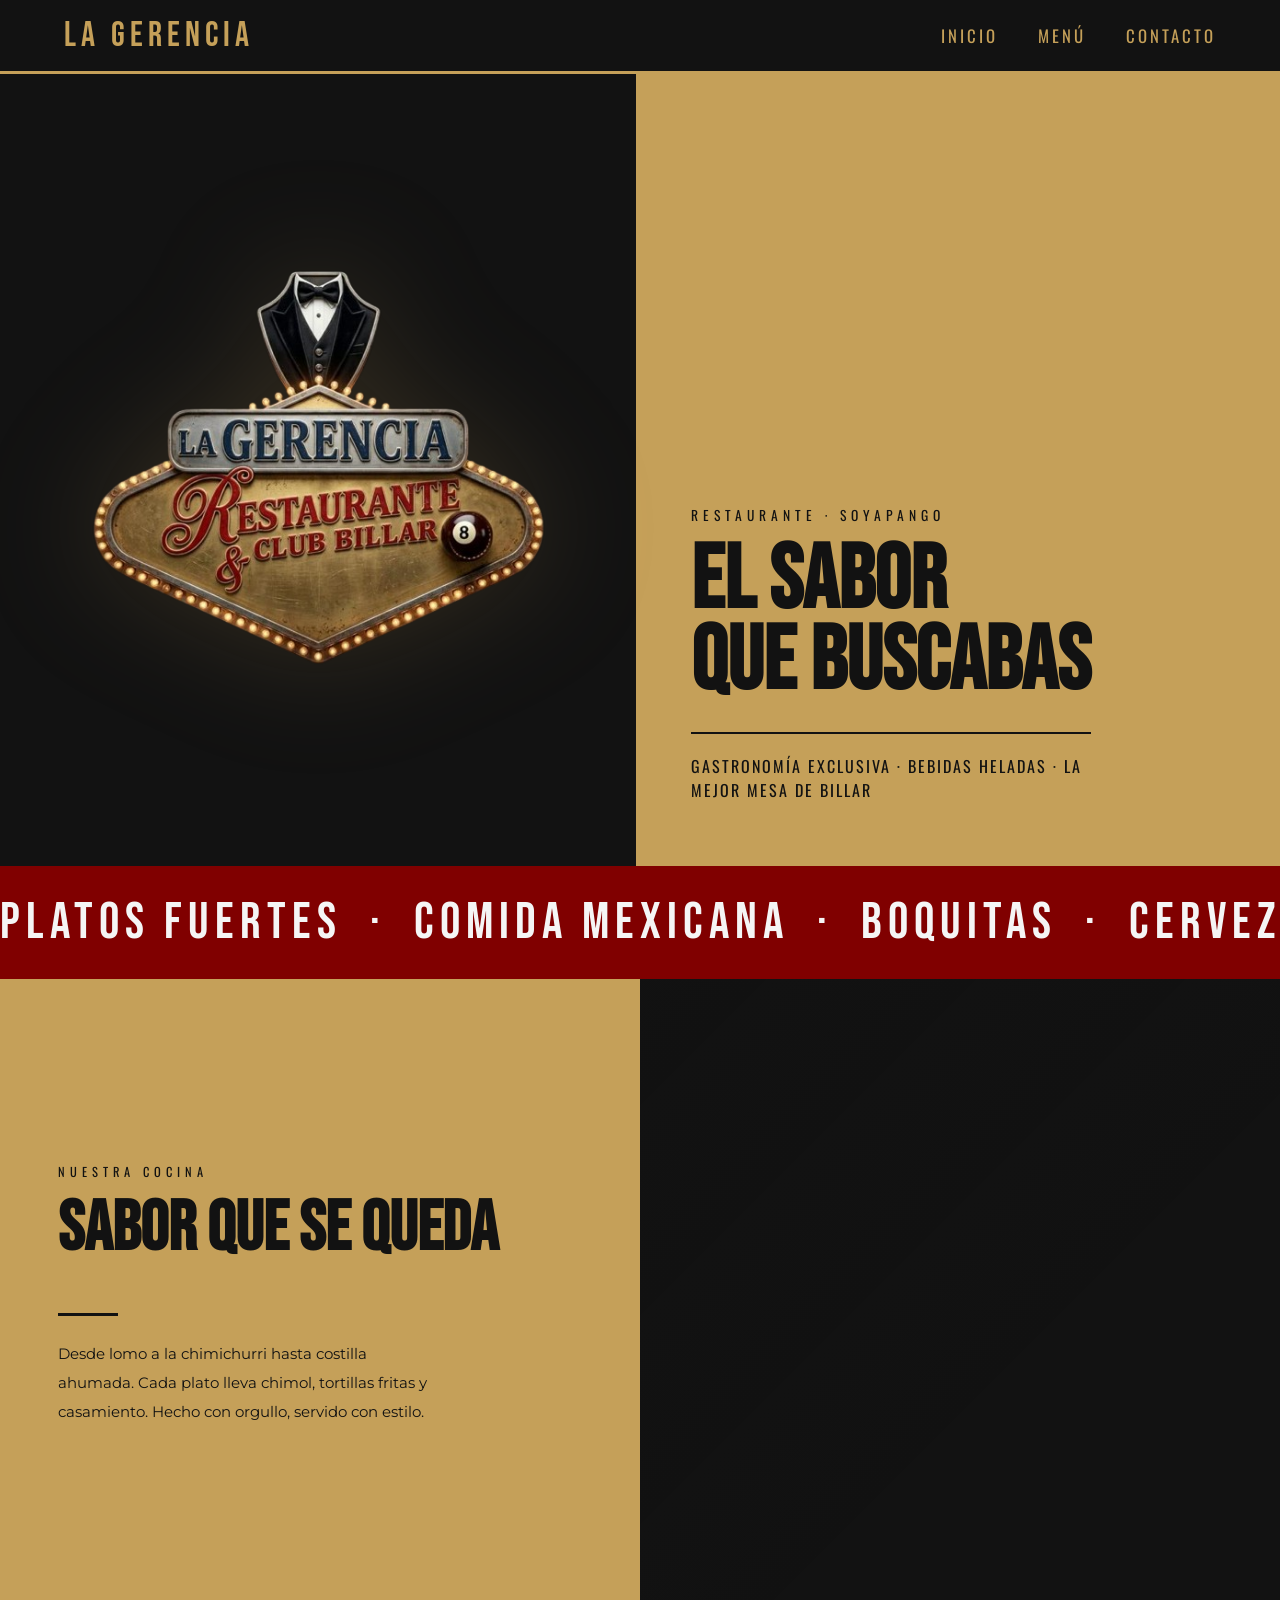
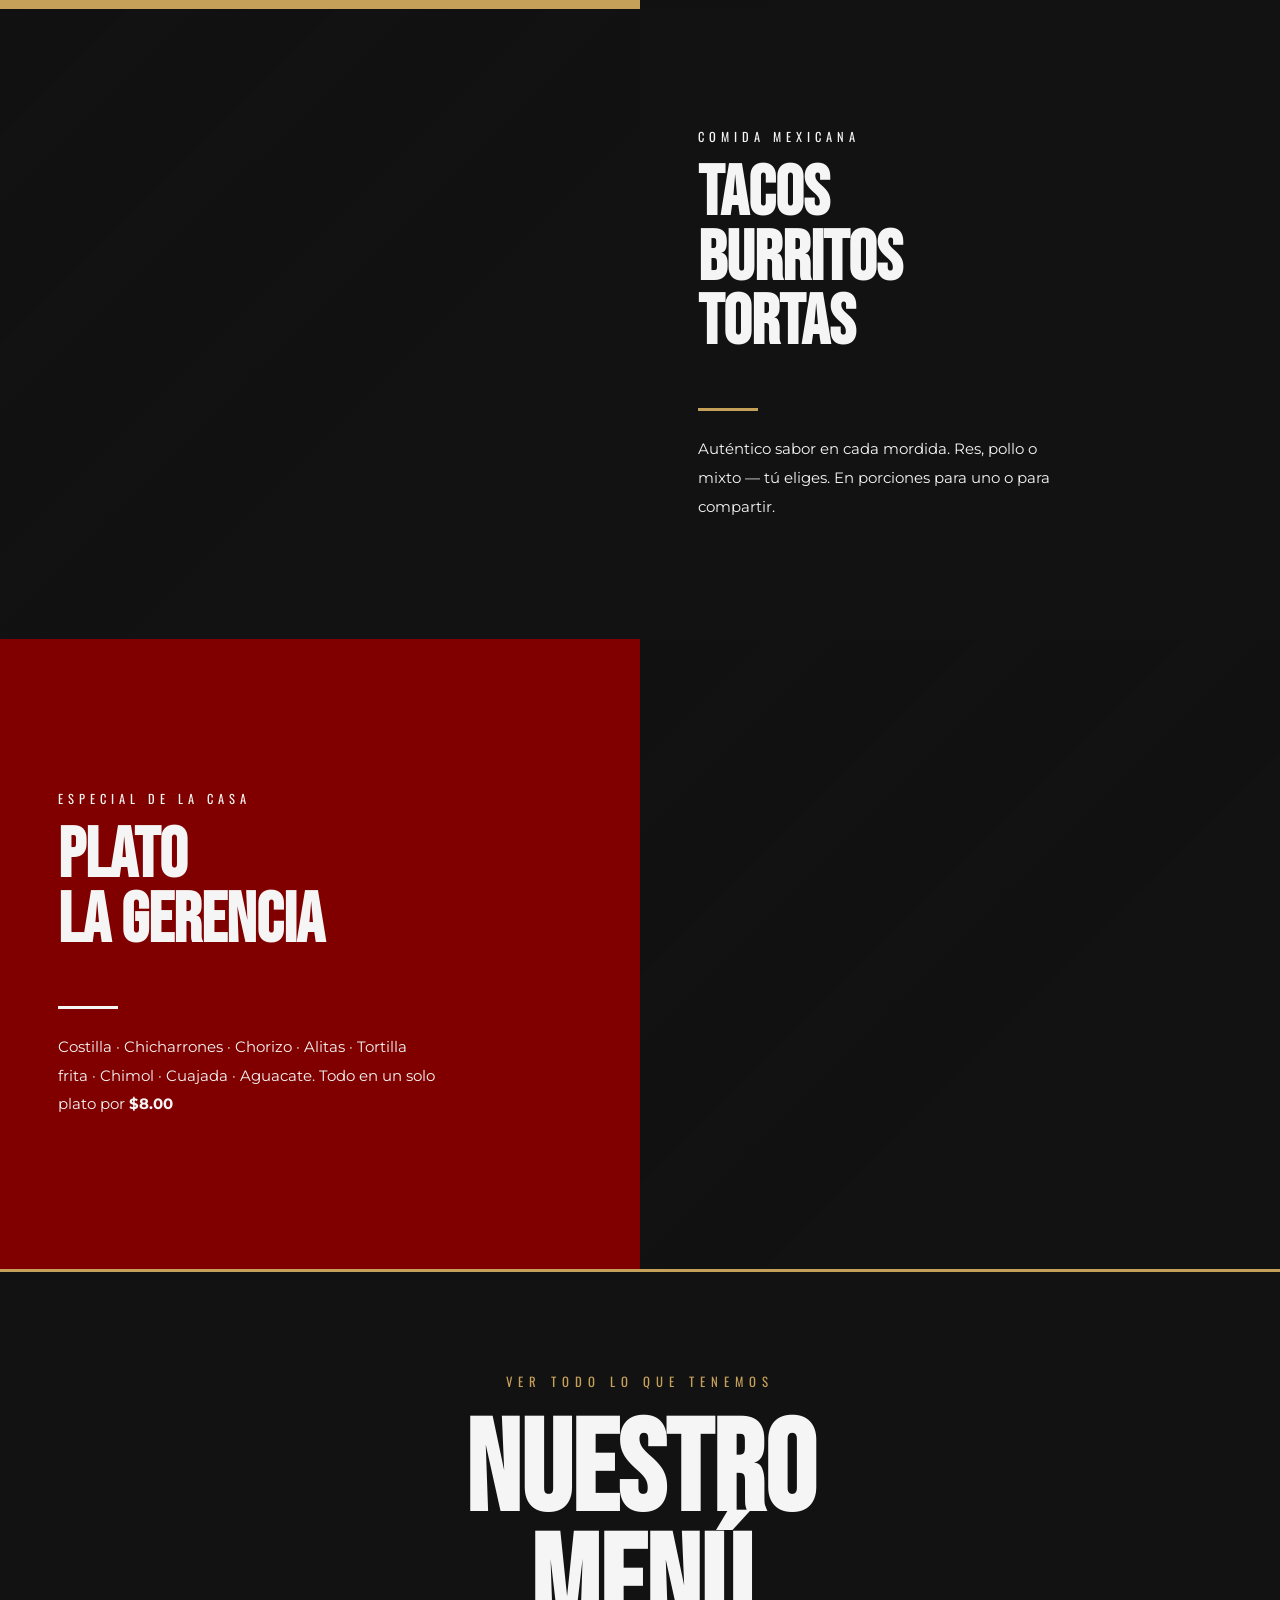
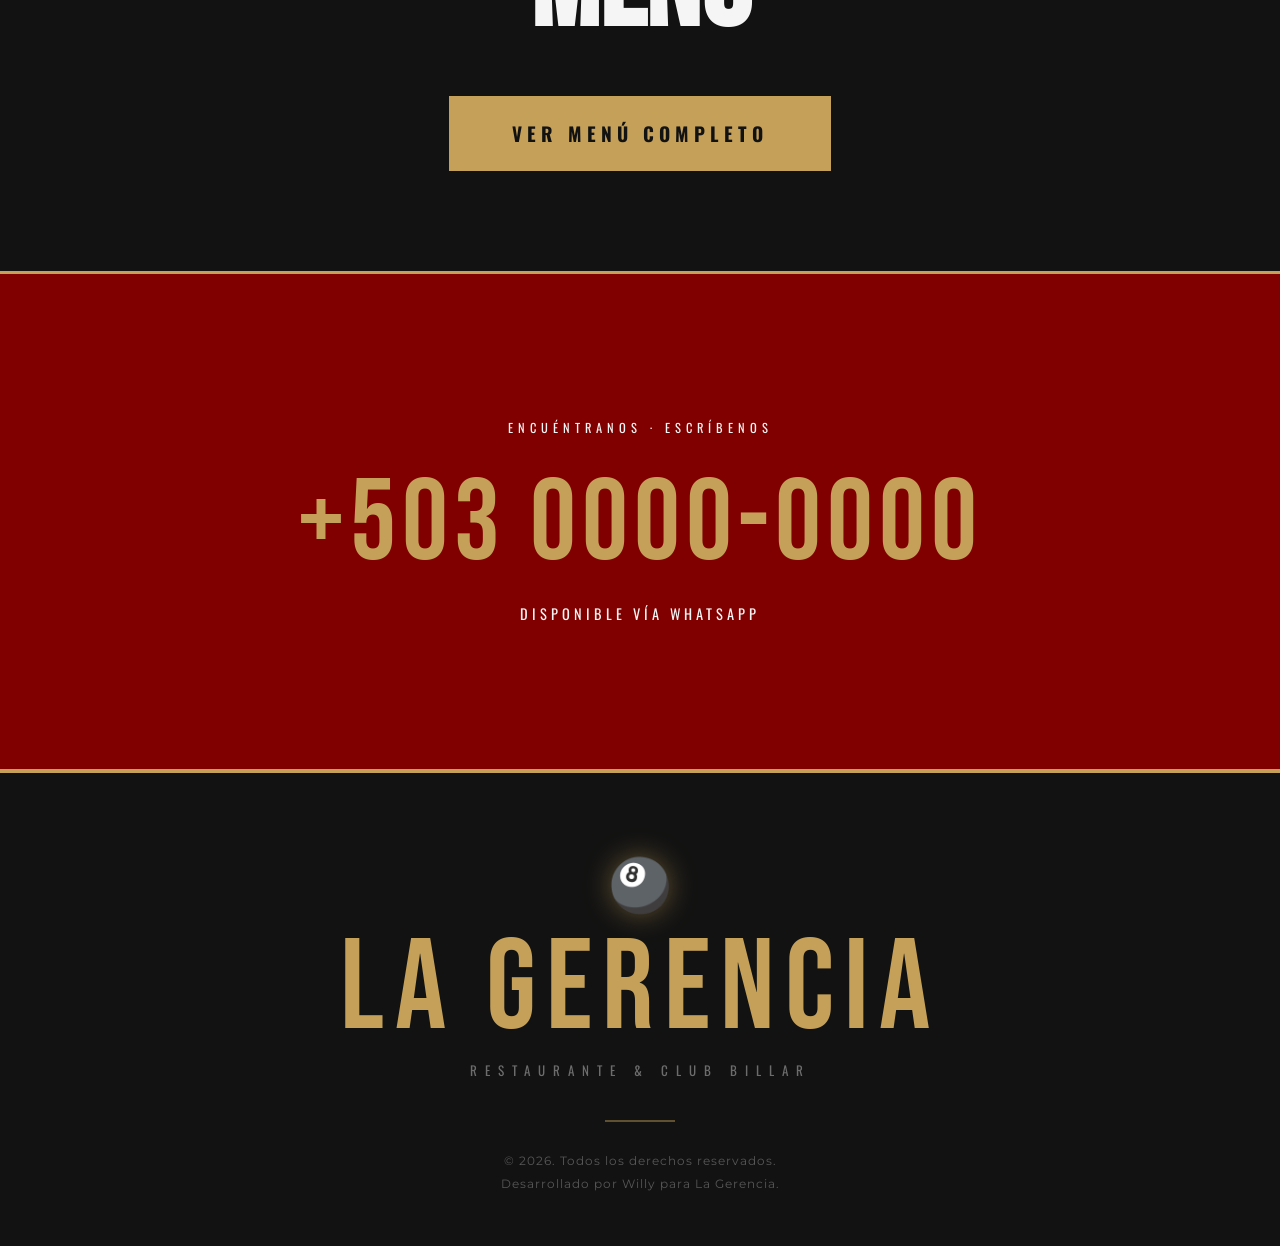
==== commit 51a17b7e: "Add initial HTML structure for restaurant website" ====
--- a/index.html
+++ b/index.html
@@ -1,18 +1,105 @@
-<!doctype html>
+<!DOCTYPE html>
 <html lang="es">
 <head>
-<meta charset="utf-8" />
-<meta name="viewport" content="width=device-width,initial-scale=1" />
-<title>La Gerencia · Control de Ingresos</title>
-<meta name="description" content="Panel privado de gerencia para control de precios e ingresos." />
-<link rel="preconnect" href="https://fonts.googleapis.com">
-<link rel="preconnect" href="https://fonts.gstatic.com" crossorigin>
-<link href="https://fonts.googleapis.com/css2?family=DM+Sans:wght@300;400;500;600;700&display=swap" rel="stylesheet">
-<link rel="stylesheet" href="./styles.css" />
+    <meta charset="UTF-8">
+    <meta name="viewport" content="width=device-width, initial-scale=1.0">
+    <title>La Gerencia — Restaurante</title>
+    <link rel="preconnect" href="https://fonts.googleapis.com">
+    <link rel="preconnect" href="https://fonts.gstatic.com" crossorigin>
+    <link href="https://fonts.googleapis.com/css2?family=Oswald:wght@400;600;700&family=Bebas+Neue&family=Montserrat:wght@300;400;600&display=swap" rel="stylesheet">
+    <link rel="stylesheet" href="style.css">
 </head>
 <body>
-  <div id="app"></div>
-  <script src="./config.js"></script>
-  <script src="./app.js"></script>
+
+    <header>
+        <a href="#inicio" class="header-brand">LA GERENCIA</a>
+        <nav>
+            <ul>
+                <li><a href="#inicio">INICIO</a></li>
+                <li><a href="menu/menu.html">MENÚ</a></li>
+                <li><a href="#contacto">CONTACTO</a></li>
+            </ul>
+        </nav>
+    </header>
+
+    <section id="inicio" class="hero">
+        <div class="hero-left">
+            <img src="imagenes/logo.png" alt="La Gerencia Logo">
+        </div>
+        <div class="hero-right">
+            <span class="eyebrow">RESTAURANTE · SOYAPANGO</span>
+            <h1>EL SABOR<br>QUE BUSCABAS</h1>
+            <p class="tagline">GASTRONOMÍA EXCLUSIVA · BEBIDAS HELADAS · LA MEJOR MESA DE BILLAR</p>
+        </div>
+    </section>
+
+    <div class="band">
+        <span class="band-text">
+            PLATOS FUERTES &nbsp;·&nbsp; COMIDA MEXICANA &nbsp;·&nbsp; BOQUITAS &nbsp;·&nbsp; CERVEZAS &nbsp;·&nbsp; BILLAR &nbsp;·&nbsp; MICHELADAS &nbsp;·&nbsp;
+            PLATOS FUERTES &nbsp;·&nbsp; COMIDA MEXICANA &nbsp;·&nbsp; BOQUITAS &nbsp;·&nbsp; CERVEZAS &nbsp;·&nbsp; BILLAR &nbsp;·&nbsp; MICHELADAS &nbsp;·&nbsp;
+        </span>
+    </div>
+
+    <section class="split">
+        <div class="split-text gold-bg">
+            <span class="label anim-fade-up">NUESTRA COCINA</span>
+            <h2 class="anim-fade-up delay-1">SABOR QUE SE QUEDA</h2>
+            <div class="black-line anim-fade-up delay-2"></div>
+            <p class="anim-fade-up delay-3">Desde lomo a la chimichurri hasta costilla ahumada. Cada plato lleva chimol, tortillas fritas y casamiento. Hecho con orgullo, servido con estilo.</p>
+        </div>
+        <div class="split-photo anim-fade-in"
+             style="background-image: url('https://images.unsplash.com/photo-1544025162-833215be15f7?q=80&w=1200&auto=format&fit=crop');">
+        </div>
+    </section>
+
+    <section class="split">
+        <div class="split-photo anim-fade-in"
+             style="background-image: url('https://images.unsplash.com/photo-1551504734-5ee1c4a1479b?q=80&w=1200&auto=format&fit=crop');">
+        </div>
+        <div class="split-text black-bg">
+            <span class="label anim-fade-up">COMIDA MEXICANA</span>
+            <h2 class="anim-fade-up delay-1">TACOS<br>BURRITOS<br>TORTAS</h2>
+            <div class="gold-line anim-fade-up delay-2"></div>
+            <p class="anim-fade-up delay-3">Auténtico sabor en cada mordida. Res, pollo o mixto — tú eliges. En porciones para uno o para compartir.</p>
+        </div>
+    </section>
+
+    <section class="split">
+        <div class="split-text red-bg">
+            <span class="label anim-fade-up">ESPECIAL DE LA CASA</span>
+            <h2 class="anim-fade-up delay-1">PLATO<br>LA GERENCIA</h2>
+            <div class="white-line anim-fade-up delay-2"></div>
+            <p class="anim-fade-up delay-3">Costilla · Chicharrones · Chorizo · Alitas · Tortilla frita · Chimol · Cuajada · Aguacate. Todo en un solo plato por <strong>$8.00</strong></p>
+        </div>
+        <div class="split-photo anim-fade-in"
+             style="background-image: url('https://images.unsplash.com/photo-1628840042765-356cda07504e?q=80&w=1200&auto=format&fit=crop');">
+        </div>
+    </section>
+
+    <section class="menu-cta">
+        <span class="cta-label anim-fade-up">VER TODO LO QUE TENEMOS</span>
+        <h2 class="anim-fade-up delay-1">NUESTRO<br>MENÚ</h2>
+        <a href="menu/menu.html" class="btn-menu anim-fade-up delay-2">VER MENÚ COMPLETO</a>
+    </section>
+
+    <section id="contacto">
+        <span class="label anim-fade-up">ENCUÉNTRANOS · ESCRÍBENOS</span>
+        <div class="big-number anim-fade-up delay-1">+503 0000-0000</div>
+        <p class="sub anim-fade-up delay-2">DISPONIBLE VÍA WHATSAPP</p>
+    </section>
+
+    <footer>
+        <div class="footer-icon">🎱</div>
+        <div class="footer-brand">LA GERENCIA</div>
+        <div class="footer-sub">RESTAURANTE &amp; CLUB BILLAR</div>
+        <div class="footer-divider"></div>
+        <div class="footer-copy">
+            © 2026. Todos los derechos reservados.<br>
+            Desarrollado por Willy para La Gerencia.
+        </div>
+    </footer>
+
+    <script src="script.js"></script>
+
 </body>
-</html>+</html>
--- a/style.css
+++ b/style.css
@@ -0,0 +1,328 @@
+/*
+ * © 2026 La Gerencia — Restaurante & Club Billar
+ * Todos los derechos reservados.
+ * Código desarrollado por Willy para La Gerencia.
+ */
+
+* { margin: 0; padding: 0; box-sizing: border-box; }
+html { scroll-behavior: smooth; }
+
+body {
+    background-color: #121212;
+    color: #F5F5F5;
+    font-family: 'Montserrat', sans-serif;
+    overflow-x: hidden;
+}
+
+/* ── ANIMACIONES ── */
+@keyframes fadeUp {
+    from { opacity: 0; transform: translateY(40px); }
+    to   { opacity: 1; transform: translateY(0); }
+}
+@keyframes fadeIn {
+    from { opacity: 0; }
+    to   { opacity: 1; }
+}
+@keyframes marquee {
+    from { transform: translateX(0); }
+    to   { transform: translateX(-50%); }
+}
+
+.anim-fade-up { opacity: 0; }
+.anim-fade-in { opacity: 0; }
+.anim-fade-up.visible { animation: fadeUp 0.75s cubic-bezier(0.22,1,0.36,1) forwards; }
+.anim-fade-in.visible { animation: fadeIn 0.9s ease forwards; }
+.delay-1 { animation-delay: 0.12s !important; }
+.delay-2 { animation-delay: 0.26s !important; }
+.delay-3 { animation-delay: 0.4s !important; }
+
+/* ── HEADER ── */
+header {
+    display: flex;
+    justify-content: space-between;
+    align-items: center;
+    padding: 18px 5%;
+    background-color: #121212;
+    border-bottom: 3px solid #C5A059;
+    position: sticky;
+    top: 0;
+    z-index: 200;
+}
+.header-brand {
+    font-family: 'Bebas Neue', sans-serif;
+    font-size: 2.2rem;
+    color: #C5A059;
+    letter-spacing: 5px;
+    text-decoration: none;
+    line-height: 1;
+}
+nav ul { list-style: none; display: flex; gap: 40px; }
+nav ul li a {
+    color: #C5A059;
+    text-decoration: none;
+    font-family: 'Oswald', sans-serif;
+    font-size: 1.05rem;
+    letter-spacing: 3px;
+    transition: color 0.3s;
+}
+nav ul li a:hover { color: #800000; }
+
+/* ── HERO ── */
+.hero {
+    display: grid;
+    grid-template-columns: 1fr 1fr;
+    min-height: 88vh;
+}
+.hero-left {
+    background-color: #121212;
+    display: flex;
+    align-items: center;
+    justify-content: center;
+    padding: 8%;
+    border-right: 4px solid #C5A059;
+}
+.hero-left img {
+    width: 100%;
+    max-width: 460px;
+    object-fit: contain;
+    animation: fadeIn 1.2s ease forwards;
+    filter: drop-shadow(0 0 60px rgba(197,160,89,0.18));
+}
+.hero-right {
+    background-color: #C5A059;
+    display: flex;
+    flex-direction: column;
+    justify-content: flex-end;
+    padding: 8% 8% 10%;
+}
+.hero-right .eyebrow {
+    font-family: 'Oswald', sans-serif;
+    font-size: 0.85rem;
+    letter-spacing: 5px;
+    color: #121212;
+    opacity: 0.65;
+    margin-bottom: 16px;
+    animation: fadeUp 0.8s 0.3s ease both;
+}
+.hero-right h1 {
+    font-family: 'Bebas Neue', sans-serif;
+    font-size: clamp(4rem, 7vw, 7rem);
+    line-height: 0.9;
+    color: #121212;
+    margin-bottom: 30px;
+    animation: fadeUp 0.8s 0.5s ease both;
+}
+.hero-right .tagline {
+    font-family: 'Oswald', sans-serif;
+    font-size: 1rem;
+    letter-spacing: 2px;
+    color: #121212;
+    opacity: 0.8;
+    border-top: 2px solid #121212;
+    padding-top: 20px;
+    max-width: 400px;
+    animation: fadeUp 0.8s 0.7s ease both;
+}
+
+/* ── BANDA ── */
+.band { background-color: #800000; padding: 26px 0; overflow: hidden; }
+.band-text {
+    font-family: 'Bebas Neue', sans-serif;
+    font-size: clamp(2rem, 4vw, 4rem);
+    letter-spacing: 6px;
+    color: #F5F5F5;
+    white-space: nowrap;
+    animation: marquee 20s linear infinite;
+    display: inline-block;
+}
+
+/* ── SPLITS ── */
+.split { display: grid; grid-template-columns: 1fr 1fr; min-height: 70vh; }
+
+.split-photo {
+    background-size: cover;
+    background-position: center;
+    min-height: 500px;
+    position: relative;
+    overflow: hidden;
+}
+.split-photo::after {
+    content: '';
+    position: absolute;
+    inset: 0;
+    background: linear-gradient(135deg, rgba(18,18,18,0.2) 0%, transparent 60%);
+}
+
+.split-text {
+    display: flex;
+    flex-direction: column;
+    justify-content: center;
+    padding: 10% 9%;
+}
+.split-text.gold-bg  { background-color: #C5A059; color: #121212; }
+.split-text.black-bg { background-color: #121212; color: #F5F5F5; }
+.split-text.red-bg   { background-color: #800000; color: #F5F5F5; }
+
+.label {
+    font-family: 'Oswald', sans-serif;
+    font-size: 0.78rem;
+    letter-spacing: 5px;
+    opacity: 0.6;
+    margin-bottom: 16px;
+    text-transform: uppercase;
+}
+.split-text h2 {
+    font-family: 'Bebas Neue', sans-serif;
+    font-size: clamp(3rem, 5.5vw, 5.5rem);
+    line-height: 0.92;
+    margin-bottom: 28px;
+}
+.split-text p {
+    font-size: 0.95rem;
+    line-height: 1.9;
+    opacity: 0.9;
+    max-width: 380px;
+}
+.gold-line  { width: 60px; height: 3px; background-color: #C5A059; margin: 24px 0; }
+.black-line { width: 60px; height: 3px; background-color: #121212; margin: 24px 0; }
+.white-line { width: 60px; height: 3px; background-color: #F5F5F5; margin: 24px 0; }
+
+/* ── CTA MENÚ ── */
+.menu-cta {
+    background-color: #121212;
+    border-top: 3px solid #C5A059;
+    border-bottom: 3px solid #C5A059;
+    display: flex;
+    flex-direction: column;
+    align-items: center;
+    justify-content: center;
+    padding: 100px 5%;
+    text-align: center;
+}
+.menu-cta .cta-label {
+    font-family: 'Oswald', sans-serif;
+    font-size: 0.8rem;
+    letter-spacing: 6px;
+    color: #C5A059;
+    margin-bottom: 24px;
+    opacity: 0.75;
+}
+.menu-cta h2 {
+    font-family: 'Bebas Neue', sans-serif;
+    font-size: clamp(4rem, 10vw, 10rem);
+    color: #F5F5F5;
+    line-height: 0.9;
+    margin-bottom: 50px;
+}
+.btn-menu {
+    display: inline-block;
+    padding: 20px 60px;
+    background-color: #C5A059;
+    color: #121212;
+    text-decoration: none;
+    font-family: 'Oswald', sans-serif;
+    font-size: 1.2rem;
+    letter-spacing: 5px;
+    font-weight: 700;
+    border: 3px solid #C5A059;
+    transition: background-color 0.35s, color 0.35s, transform 0.2s;
+}
+.btn-menu:hover {
+    background-color: transparent;
+    color: #C5A059;
+    transform: translateY(-3px);
+}
+
+/* ── CONTACTO ── */
+#contacto {
+    background-color: #800000;
+    display: flex;
+    flex-direction: column;
+    align-items: center;
+    justify-content: center;
+    padding: 120px 5%;
+    text-align: center;
+    min-height: 55vh;
+}
+#contacto .label { color: #F5F5F5; margin-bottom: 30px; }
+#contacto .big-number {
+    font-family: 'Bebas Neue', sans-serif;
+    font-size: clamp(3.5rem, 9vw, 9rem);
+    color: #C5A059;
+    letter-spacing: 6px;
+    line-height: 1;
+    margin-bottom: 20px;
+}
+#contacto .sub {
+    font-family: 'Oswald', sans-serif;
+    font-size: 0.9rem;
+    letter-spacing: 4px;
+    opacity: 0.75;
+}
+
+/* ── FOOTER ── */
+footer {
+    background-color: #121212;
+    border-top: 4px solid #C5A059;
+    padding: 80px 5% 50px;
+    display: flex;
+    flex-direction: column;
+    align-items: center;
+    text-align: center;
+}
+.footer-icon {
+    font-size: 3.2rem;
+    margin-bottom: 18px;
+    filter: drop-shadow(0 0 14px rgba(197,160,89,0.45));
+}
+footer .footer-brand {
+    font-family: 'Bebas Neue', sans-serif;
+    font-size: clamp(5rem, 10vw, 10rem);
+    color: #C5A059;
+    letter-spacing: 10px;
+    line-height: 0.88;
+    margin-bottom: 14px;
+}
+footer .footer-sub {
+    font-family: 'Oswald', sans-serif;
+    font-size: 0.82rem;
+    letter-spacing: 8px;
+    color: #F5F5F5;
+    opacity: 0.4;
+    margin-bottom: 40px;
+}
+footer .footer-divider {
+    width: 70px;
+    height: 2px;
+    background-color: #C5A059;
+    opacity: 0.45;
+    margin-bottom: 28px;
+}
+footer .footer-copy {
+    font-family: 'Montserrat', sans-serif;
+    font-size: 0.72rem;
+    color: #F5F5F5;
+    opacity: 0.3;
+    line-height: 2;
+    letter-spacing: 1px;
+}
+
+/* ── RESPONSIVE ── */
+@media (max-width: 768px) {
+    .hero, .split { grid-template-columns: 1fr; }
+    .hero-left {
+        min-height: 55vw;
+        border-right: none;
+        border-bottom: 4px solid #C5A059;
+        padding: 12% 18%;
+    }
+    .split-photo { min-height: 280px; order: -1; }
+    nav ul { gap: 16px; }
+    nav ul li a { font-size: 0.85rem; letter-spacing: 1px; }
+    footer { padding: 60px 5% 40px; }
+}
+@media (max-width: 480px) {
+    nav ul { gap: 10px; }
+    .btn-menu { padding: 16px 36px; font-size: 1rem; }
+    .header-brand { font-size: 1.7rem; }
+}
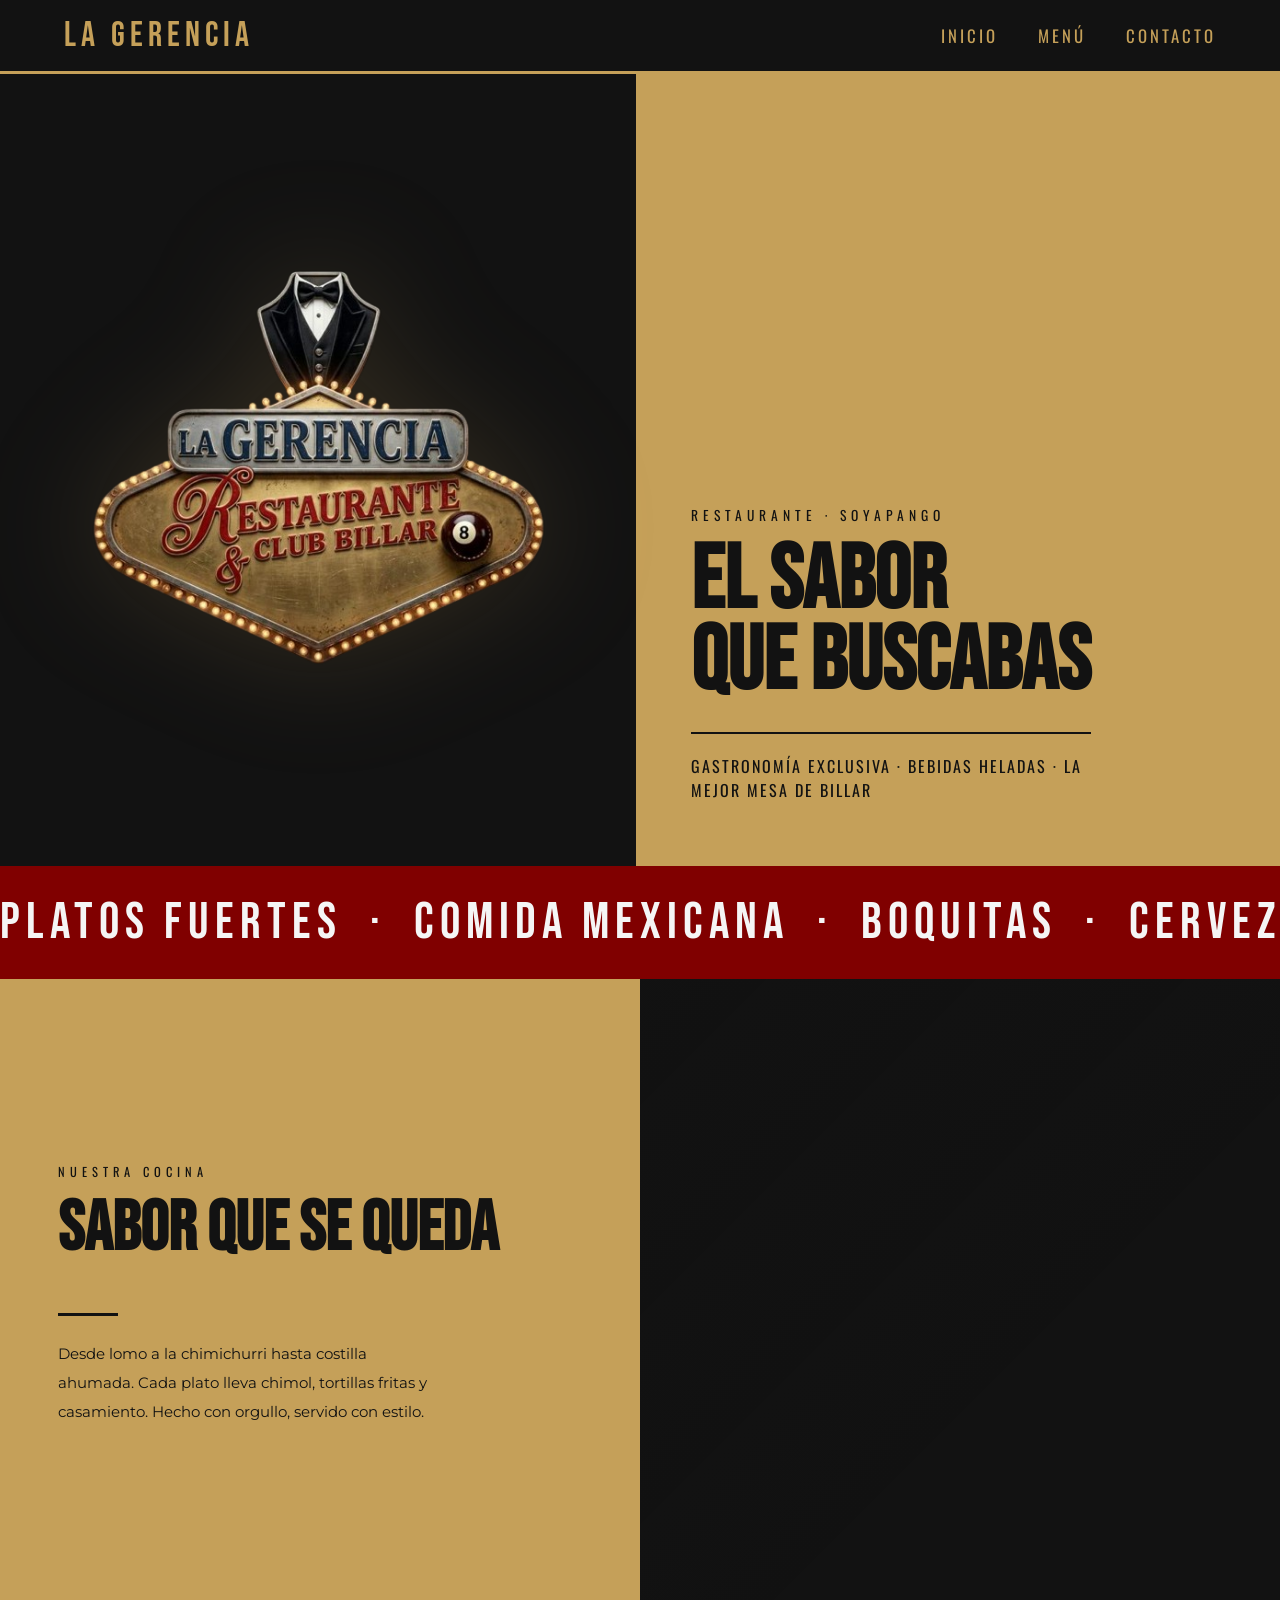
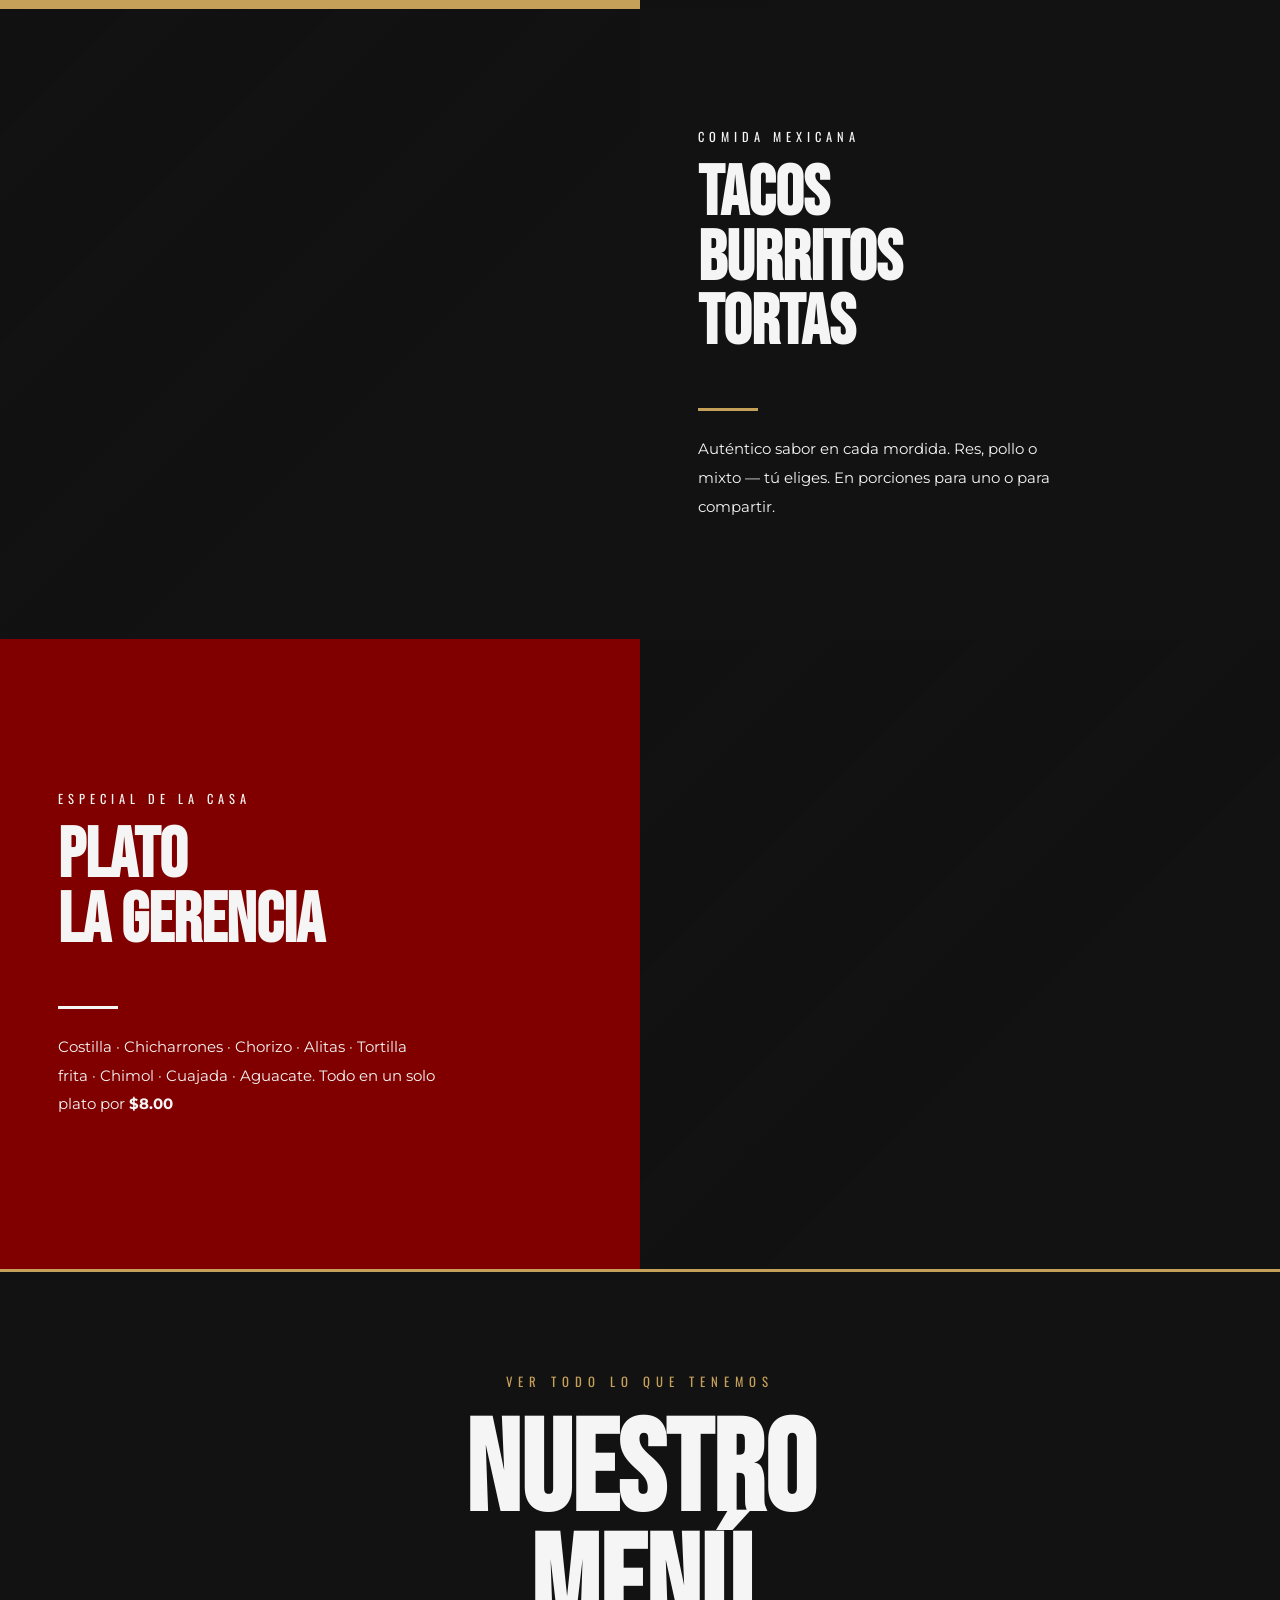
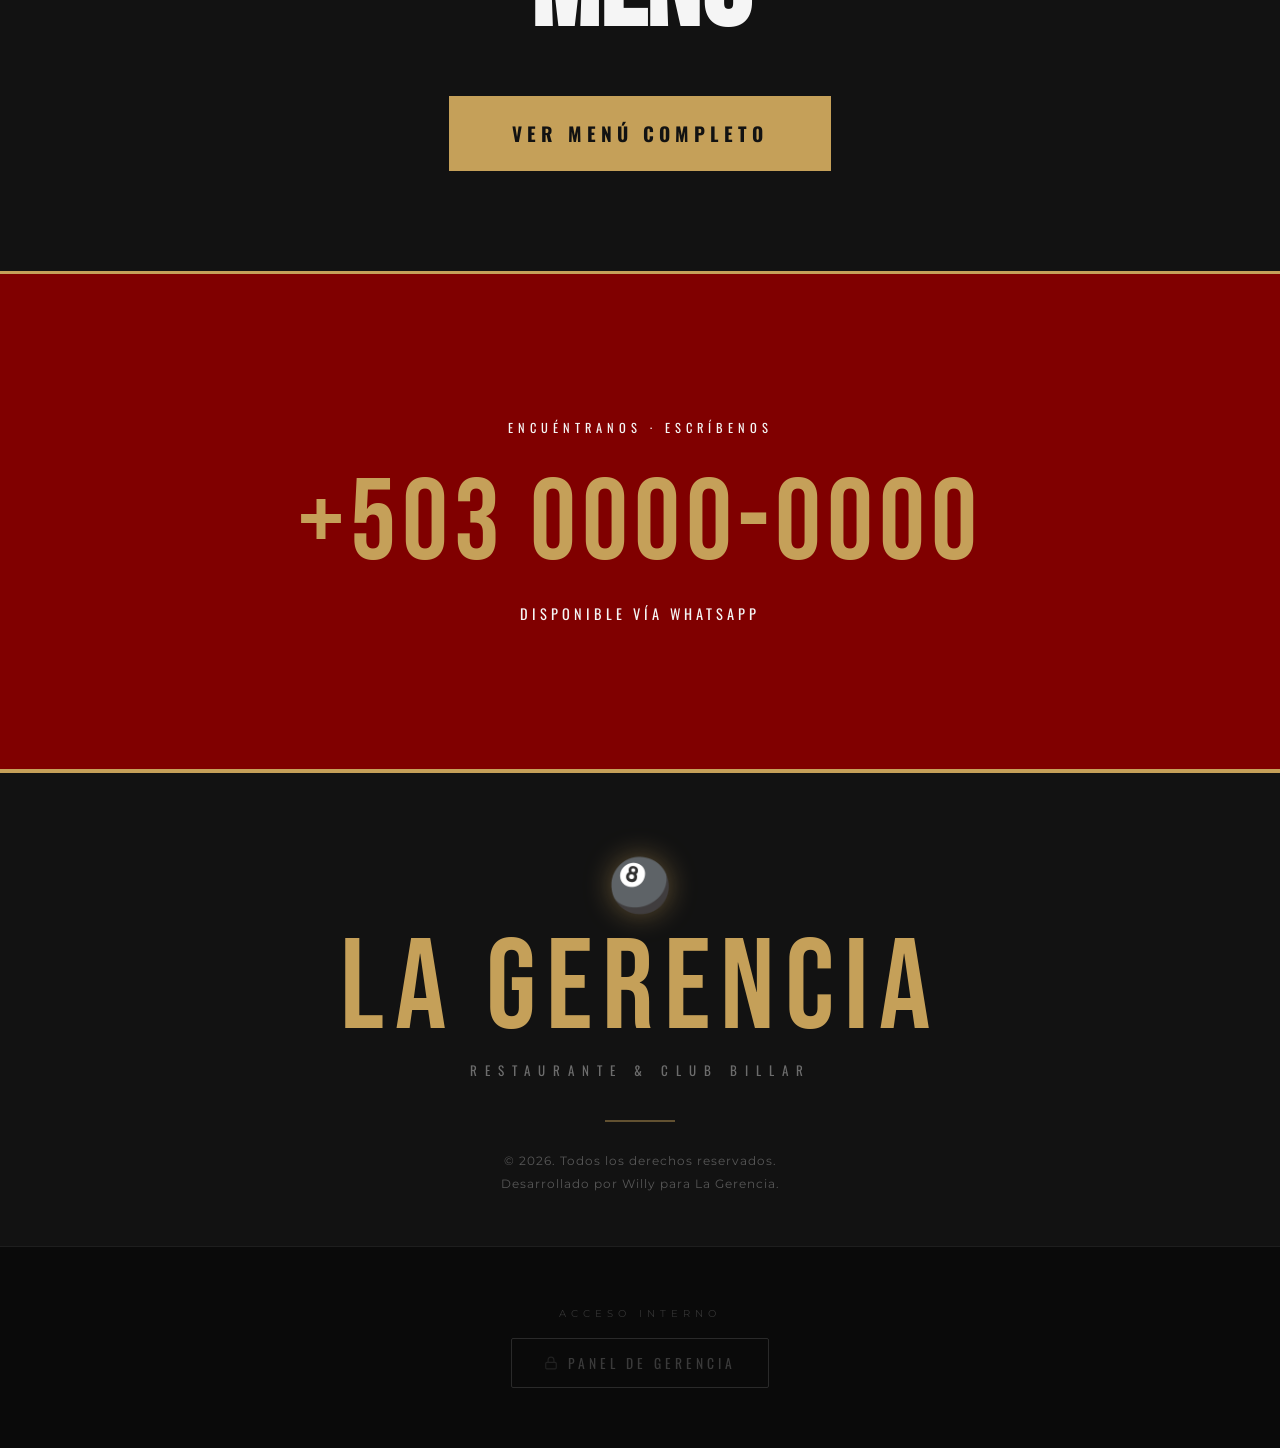
==== commit b2b8b461: "Add internal access section for management" ====
--- a/index.html
+++ b/index.html
@@ -8,6 +8,54 @@
     <link rel="preconnect" href="https://fonts.gstatic.com" crossorigin>
     <link href="https://fonts.googleapis.com/css2?family=Oswald:wght@400;600;700&family=Bebas+Neue&family=Montserrat:wght@300;400;600&display=swap" rel="stylesheet">
     <link rel="stylesheet" href="style.css">
+    <style>
+        /* ── SECCIÓN ACCESO GERENCIA ── */
+        .gerencia-access {
+            background-color: #0a0a0a;
+            border-top: 1px solid #1e1e1e;
+            padding: 60px 5%;
+            display: flex;
+            flex-direction: column;
+            align-items: center;
+            gap: 18px;
+            text-align: center;
+        }
+        .gerencia-access-label {
+            font-family: 'Montserrat', sans-serif;
+            font-size: 0.65rem;
+            letter-spacing: 5px;
+            color: #333;
+            text-transform: uppercase;
+        }
+        .gerencia-access-btn {
+            display: inline-flex;
+            align-items: center;
+            gap: 10px;
+            padding: 14px 32px;
+            background: transparent;
+            border: 1px solid #2a2a2a;
+            color: #3a3a3a;
+            text-decoration: none;
+            font-family: 'Oswald', sans-serif;
+            font-size: 0.85rem;
+            letter-spacing: 4px;
+            text-transform: uppercase;
+            border-radius: 2px;
+            transition: all 0.3s ease;
+        }
+        .gerencia-access-btn:hover {
+            border-color: #C5A059;
+            color: #C5A059;
+            background: rgba(197,160,89,0.04);
+        }
+        .gerencia-access-btn svg {
+            width: 14px;
+            height: 14px;
+            opacity: 0.5;
+            transition: opacity 0.3s;
+        }
+        .gerencia-access-btn:hover svg { opacity: 1; }
+    </style>
 </head>
 <body>
 
@@ -99,6 +147,17 @@
         </div>
     </footer>
 
+    <!-- ── ACCESO GERENCIA (discreto, solo para personal) ── -->
+    <div class="gerencia-access">
+        <span class="gerencia-access-label">Acceso interno</span>
+        <a href="control/index.html" class="gerencia-access-btn">
+            <svg viewBox="0 0 24 24" fill="none" stroke="currentColor" stroke-width="2">
+                <rect x="3" y="11" width="18" height="11" rx="2"/><path d="M7 11V7a5 5 0 0 1 10 0v4"/>
+            </svg>
+            Panel de Gerencia
+        </a>
+    </div>
+
     <script src="script.js"></script>
 
 </body>
